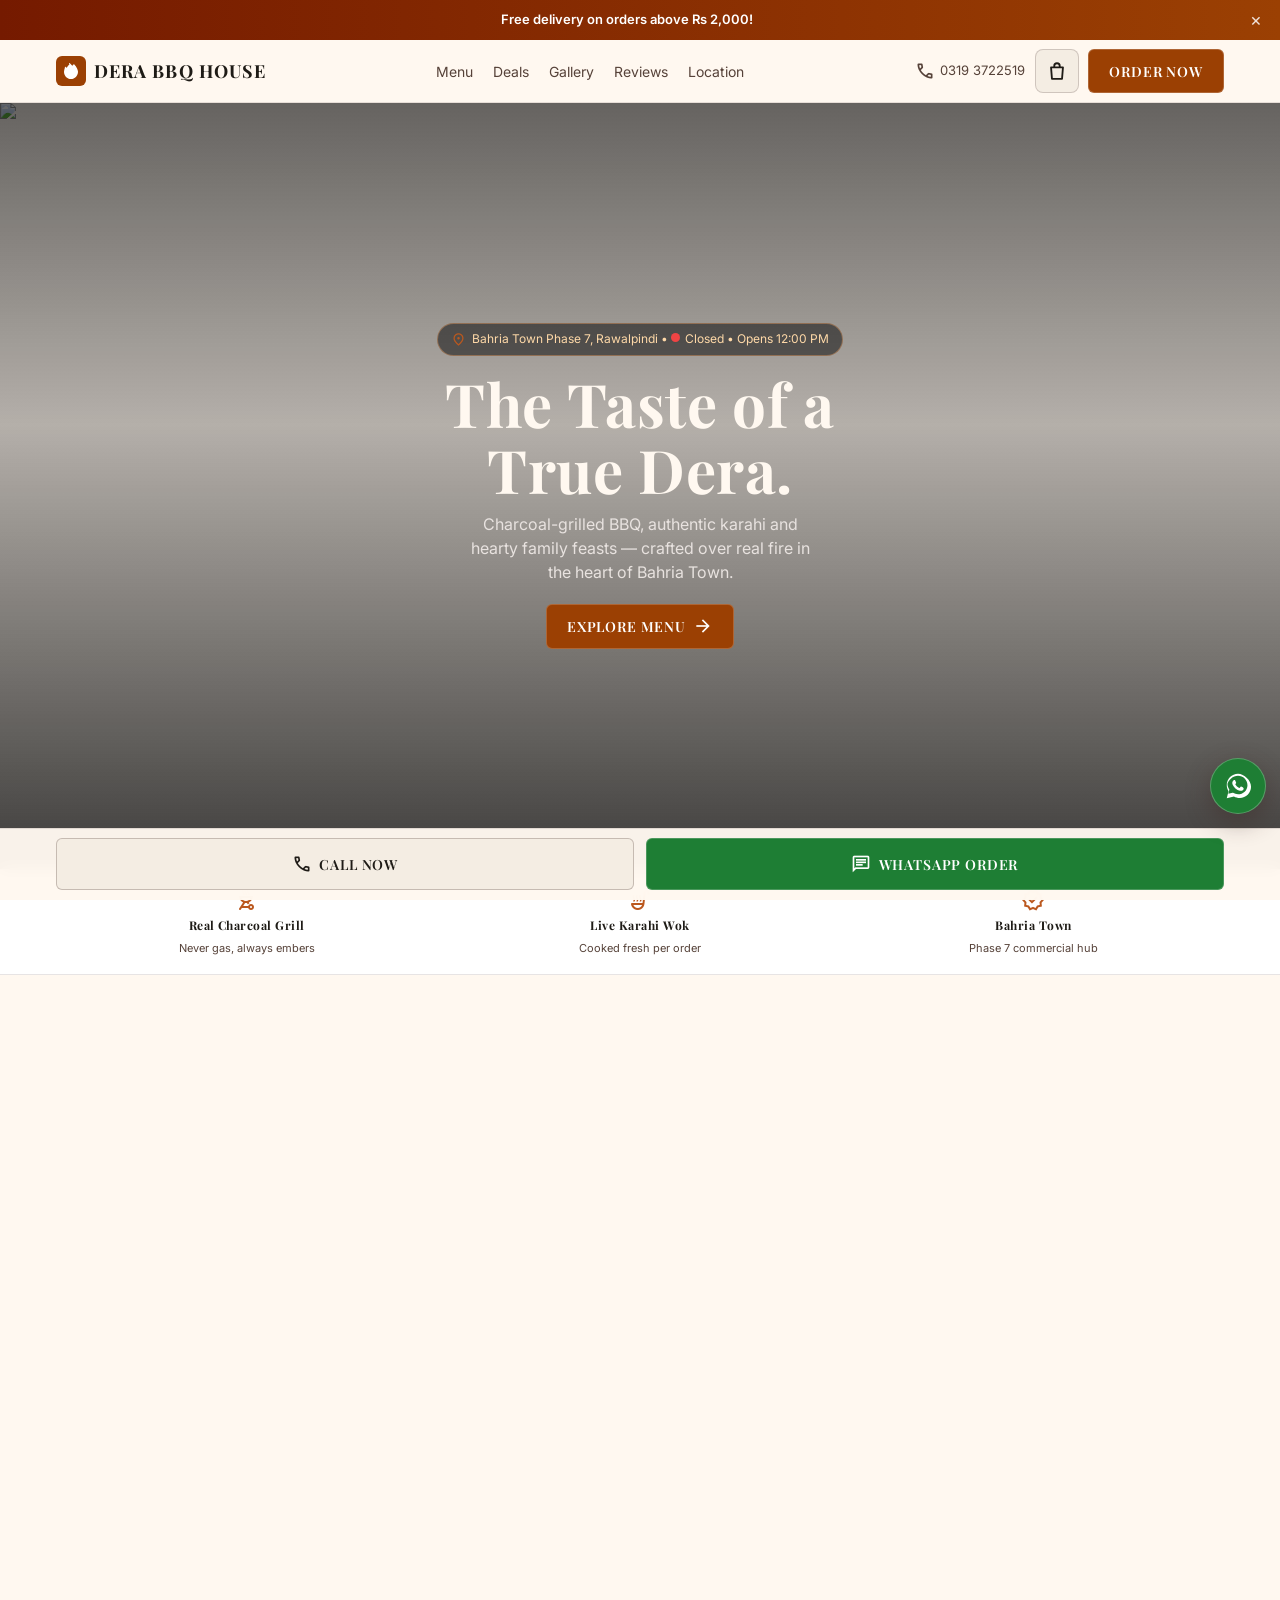
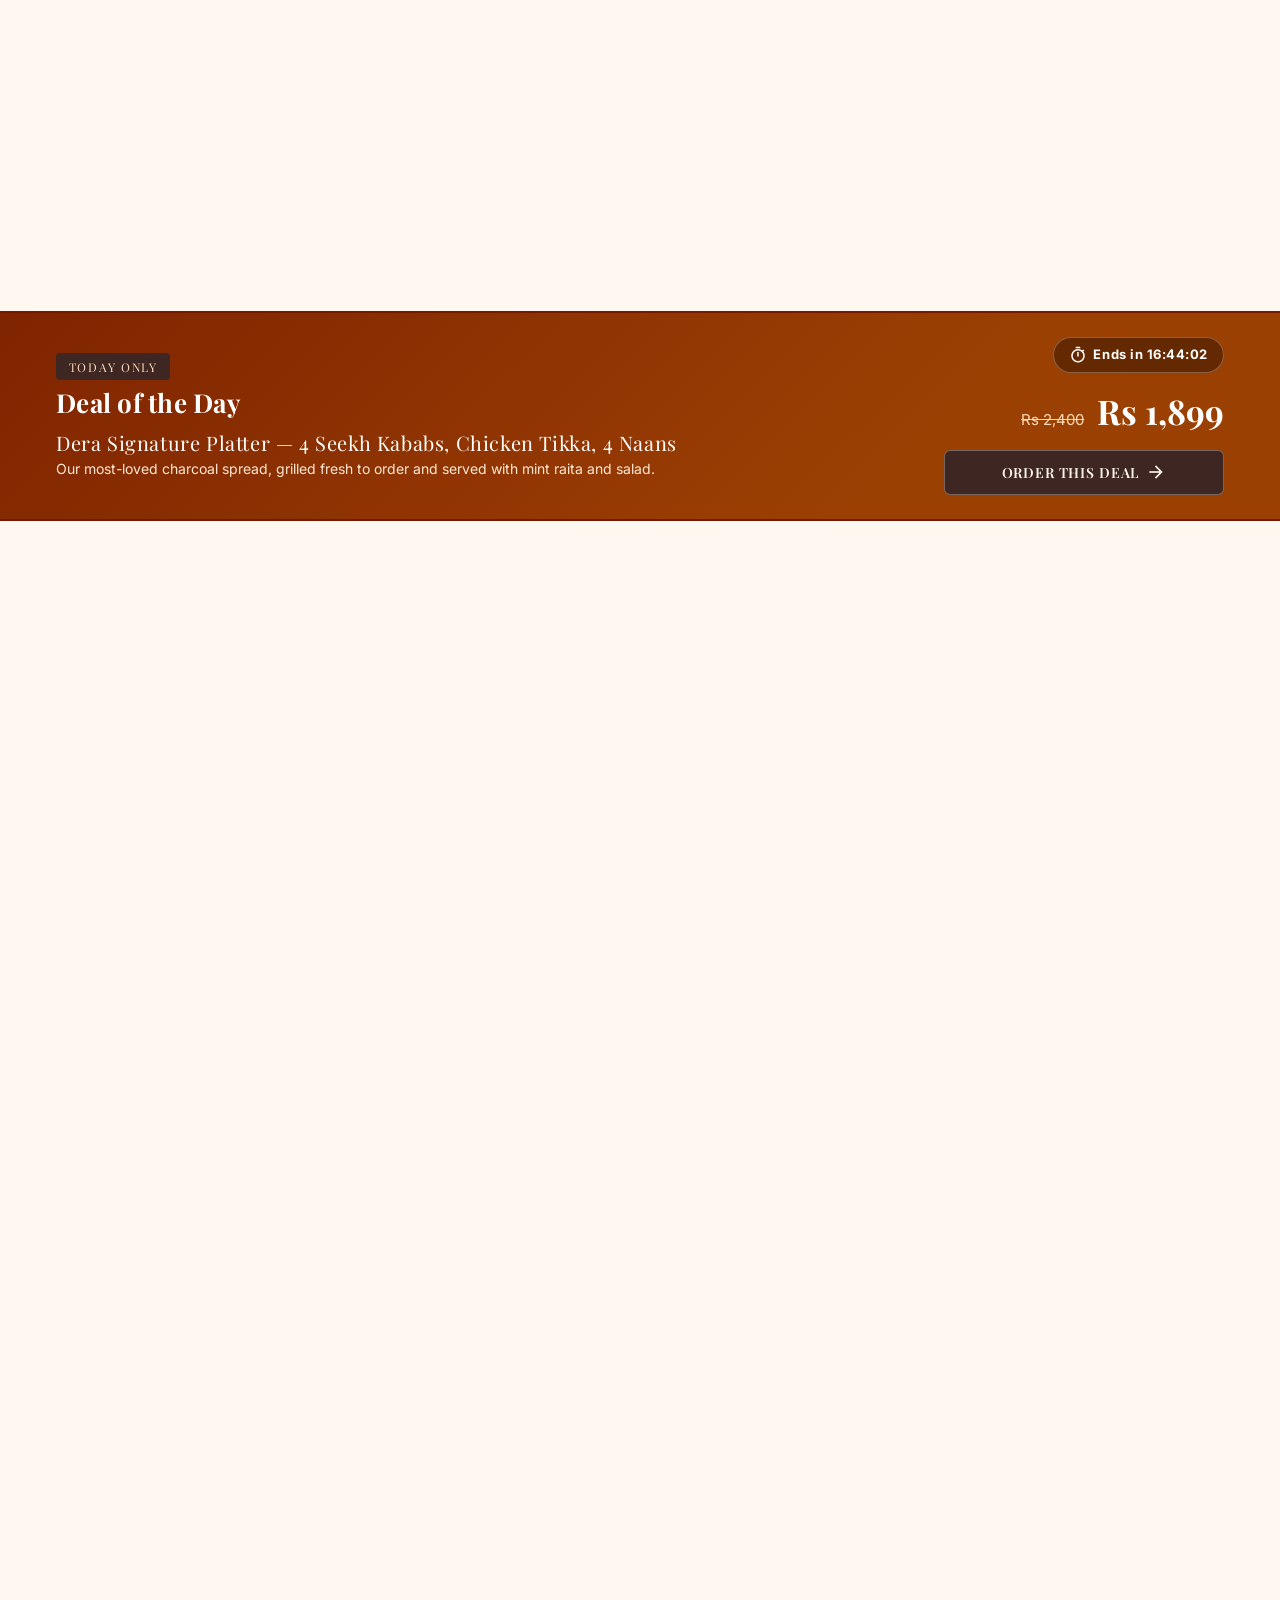
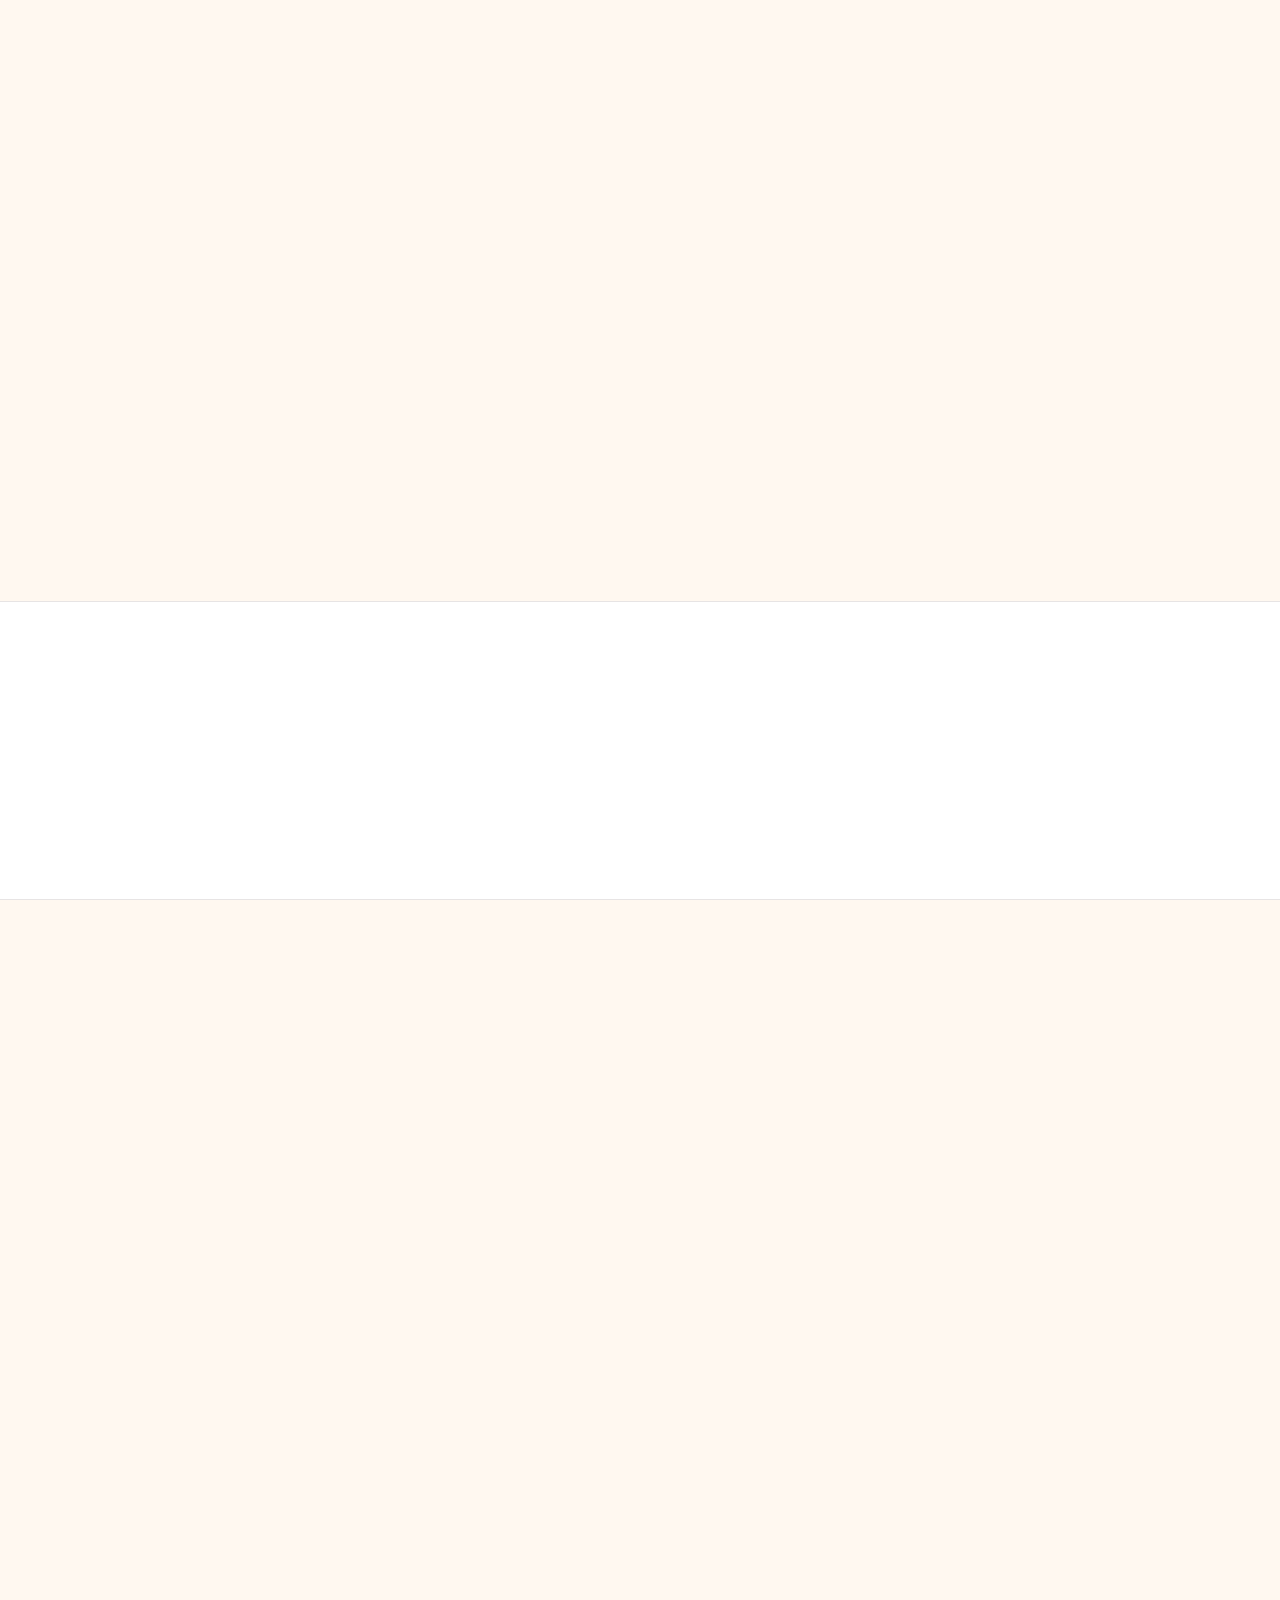
==== templates/desi-bbq/index.html @ fbb7c594 "Fix flicker: no more no-js flash" ====
<!DOCTYPE html>
<html lang="en">
<head>
<meta charset="UTF-8">
<meta name="viewport" content="width=device-width, initial-scale=1.0">
<link rel="icon" type="image/svg+xml" href="images/favicon.svg">
<title>Dera BBQ House — Bahria Town, Rawalpindi</title>
<meta name="description" content="Charcoal-grilled BBQ, authentic karahi and family feasts in Bahria Town, Rawalpindi.">
<link rel="preconnect" href="https://fonts.googleapis.com">
<link rel="preconnect" href="https://fonts.gstatic.com" crossorigin>
<link href="https://fonts.googleapis.com/css2?family=Inter:wght@400;600;700&family=Playfair+Display:wght@600;700&display=swap" rel="stylesheet">
<link href="https://fonts.googleapis.com/css2?family=Material+Symbols+Outlined:opsz,wght,FILL,GRAD@20..48,100..700,0..1,-50..200" rel="stylesheet">
<style>
.hidden{display:none!important}
:root{
  --canvas:#fff8f0; --surface:#ffffff; --surface2:#f7ede0; --surface3:#f4ede3;
  --red:#e63946; --red-dark:#ba1f2f; --orange:#f4a261;
  --on-primary:#ffffff; --on-accent:#ffffff; --accent-text:#b6561d;
  --band-dk28:#7f2400;
  --white:#1e1b16; --muted:#564239; --faint:#897268;
  --border:rgba(62,39,35,.12); --green:#1e7e34;
  --font-d:'Poppins','Inter',sans-serif; --font-b:'Inter',system-ui,sans-serif;
}
*{margin:0;padding:0;box-sizing:border-box}
html{scroll-behavior:smooth}
body{background:var(--canvas);color:var(--white);font-family:var(--font-b);font-size:16px;line-height:1.5;-webkit-font-smoothing:antialiased;padding-bottom:76px;overflow-x:hidden}
img{max-width:100%;display:block}
a{color:inherit;text-decoration:none}
button{font-family:inherit;cursor:pointer;border:none;background:none;color:inherit}
.material-symbols-outlined{font-variation-settings:'FILL' 0,'wght' 400,'GRAD' 0,'opsz' 24;vertical-align:middle;font-size:20px}
.wrap{max-width:1200px;margin:0 auto;padding:0 1rem}
h1,h2,h3{font-family:var(--font-d);letter-spacing:.01em}
.kicker{font-family:var(--font-d);font-size:13px;font-weight:600;letter-spacing:.14em;text-transform:uppercase;color:var(--accent-text);display:flex;align-items:center;gap:.5rem;justify-content:center}
.kicker::before,.kicker::after{content:"";width:28px;height:1px;background:var(--orange);opacity:.6}
.sec-head{text-align:center;margin-bottom:1.25rem}
.sec-head h2{font-size:28px;font-weight:700;margin:.4rem 0 .25rem}
.sec-head p{color:var(--muted);font-size:14px}
section.block{padding:2.25rem 0}
/* ---------- announcement bar ---------- */
.annbar{background:linear-gradient(90deg,var(--red-dark,#ba1f2f),var(--red));color:var(--on-primary);text-align:center;font-size:13px;font-weight:600;min-height:40px;display:flex;align-items:center;justify-content:center;padding:.55rem 2.6rem .55rem 1rem;position:relative;z-index:60}
.annbar[hidden]{display:none}
.annbar a{color:var(--on-primary);text-decoration:underline;text-underline-offset:2px;font-weight:700;margin-left:.4rem;white-space:nowrap}
.ann-x{position:absolute;right:.5rem;top:50%;transform:translateY(-50%);width:32px;height:32px;display:flex;align-items:center;justify-content:center;font-size:18px;line-height:1;opacity:.85;border-radius:6px}
.ann-x:hover{opacity:1;background:rgba(255,255,255,.18)}
/* ---------- header ---------- */
header.site{position:sticky;top:0;z-index:50;background:rgba(255,248,240,.96);backdrop-filter:blur(6px);border-bottom:1px solid var(--border)}
.hd-in{display:flex;align-items:center;justify-content:space-between;height:62px}
.logo{display:flex;align-items:center;gap:.5rem;font-family:var(--font-d);font-weight:700;font-size:18px;letter-spacing:.06em;white-space:nowrap}
.logo .mark{width:30px;height:30px;border-radius:6px;background:var(--red);color:var(--on-primary);display:flex;align-items:center;justify-content:center;flex:0 0 30px}
.logo .mark .material-symbols-outlined{color:var(--on-primary);font-size:18px}
nav.desk{display:none;gap:1.25rem;font-size:14px;color:var(--muted)}
nav.desk a:hover{color:#1e1b16}
.hd-cta{display:flex;align-items:center;gap:.6rem}
.hd-phone{display:none;align-items:center;gap:.35rem;font-size:13px;color:var(--muted)}
.btn{display:inline-flex;align-items:center;justify-content:center;gap:.45rem;min-height:44px;padding:.7rem 1.25rem;border-radius:6px;font-family:var(--font-d);font-weight:600;font-size:14px;letter-spacing:.06em;text-transform:uppercase;white-space:nowrap}
@media(max-width:430px){
  .logo{font-size:15px;gap:.4rem}
  .hd-cta{gap:.45rem}
  #hdOrder{padding:.7rem .8rem;font-size:12px}
  .stickybar .btn{font-size:12px;padding:.7rem .5rem;gap:.35rem}
}
.btn-red{background:var(--red);color:var(--on-primary);border:1px solid rgba(255,255,255,.2)}
.btn-red:active{background:var(--red-dark)}
.btn-ghost{background:var(--surface3);color:var(--white);border:1px solid rgba(62,39,35,.25)}
/* ---------- hero ---------- */
.hero{position:relative;min-height:calc(92svh - 62px);display:flex;align-items:center;justify-content:center;text-align:center;overflow:hidden;color:#fff8f0}
.hero-bg{position:absolute;inset:0}
.hero-bg img{width:100%;height:100%;object-fit:cover}
.hero-bg::after{content:"";position:absolute;inset:0;background:linear-gradient(180deg,rgba(8,8,8,.62) 0%,rgba(8,8,8,.30) 42%,rgba(8,8,8,.78) 100%)}
.hero-in{display:flex;flex-direction:column;align-items:center;text-align:center;position:relative;z-index:2;padding:3.5rem 1rem;max-width:1200px;margin:0 auto}
.hero-badge{display:inline-flex;align-items:center;gap:.4rem;font-size:12px;color:#ffd9a8;background:rgba(0,0,0,.5);border:1px solid rgba(244,162,97,.4);padding:.4rem .8rem;border-radius:999px;margin-bottom:.9rem}
.hero-badge .material-symbols-outlined{font-size:15px;color:var(--orange)}
.hero h1{font-size:38px;line-height:1.1;font-weight:700;margin-bottom:.6rem;max-width:12ch}
.hero p.sub{color:#e8e2df;font-size:16px;max-width:34ch;margin-bottom:1.25rem}
/* ---------- trust row ---------- */
.trust{background:var(--surface);border-top:1px solid var(--border);border-bottom:1px solid var(--border)}
.trust-in{display:grid;grid-template-columns:repeat(3,1fr);gap:.75rem;padding:1rem;max-width:1200px;margin:0 auto;text-align:center}
.trust-item .material-symbols-outlined{color:var(--orange);font-size:24px}
.trust-item b{display:block;font-size:12px;margin-top:.3rem;font-family:var(--font-d);letter-spacing:.04em}
.trust-item span{font-size:11px;color:var(--muted)}
/* ---------- deal of the day ---------- */
.dotd{color:var(--on-primary);background:linear-gradient(135deg, var(--band-dk28), var(--red) 70%);border-top:2px solid var(--red-dark);border-bottom:2px solid var(--red-dark)}
.dotd-in{padding:1.5rem 1rem;max-width:1200px;margin:0 auto;display:flex;flex-direction:column;gap:1rem}
.dotd-tag{align-self:flex-start;font-family:var(--font-d);font-size:12px;letter-spacing:.14em;background:#3e2723;color:#ffd9b8;padding:.35rem .8rem;border-radius:4px;text-transform:uppercase}
.dotd h2{font-size:26px;margin:.35rem 0}
.dotd .offer{font-family:var(--font-d);font-size:20px;letter-spacing:.03em}
.dotd .txt{color:#ffe9d6;font-size:14px}
.dotd .prices{display:flex;align-items:baseline;gap:.8rem}
.dotd .old{color:#ffd9b8;text-decoration:line-through;font-size:15px}
.dotd .now{font-family:var(--font-d);font-size:34px;font-weight:700}
.btn-dark{background:#3e2723;color:#fdf6ec;border:1px solid rgba(253,246,236,.3)}
/* ---------- menu accordions ---------- */
.acc{border:1px solid var(--border);border-radius:8px;background:var(--surface);margin-bottom:.75rem;overflow:hidden}
.acc-head{width:100%;display:flex;align-items:center;gap:.8rem;padding:1rem;min-height:64px;text-align:left}
.acc-ico{width:42px;height:42px;flex:0 0 42px;border-radius:8px;background:var(--surface3);display:flex;align-items:center;justify-content:center}
.acc-ico .material-symbols-outlined{color:var(--orange);font-size:22px}
.acc-head .t{flex:1;min-width:0}
.acc-head .t b{font-family:var(--font-d);font-size:17px;letter-spacing:.05em;display:block}
.acc-head .t span{font-size:12px;color:var(--muted)}
.acc-head .chev{transition:transform .25s;color:var(--muted)}
.acc.open .acc-head .chev{transform:rotate(180deg);color:var(--white)}
.acc-body{max-height:0;overflow:hidden;transition:max-height .35s ease}
.acc.open .acc-body{max-height:5000px}
.mi{display:flex;gap:.8rem;padding:.9rem 1rem;border-top:1px solid var(--border);align-items:center}
.mi img{width:64px;height:64px;object-fit:cover;border-radius:8px;flex:0 0 64px;background:var(--surface3)}
.mi .b{flex:1;min-width:0}
.mi .b .nm{font-weight:700;font-size:15px;display:flex;align-items:center;gap:.45rem;flex-wrap:wrap}
.mi .tag{font-size:10px;font-weight:700;letter-spacing:.08em;text-transform:uppercase;background:var(--orange);color:var(--on-accent);padding:.15rem .5rem;border-radius:4px}
.mi .ds{font-size:13px;color:var(--muted);margin-top:.2rem}
.mi .pr{font-weight:700;font-size:16px;white-space:nowrap;font-variant-numeric:tabular-nums}
/* ---------- combo deals ---------- */
.deal-card{background:var(--surface);border:1px solid var(--border);border-radius:12px;overflow:hidden;margin-bottom:1rem;position:relative}
.deal-card .ribbon{position:absolute;top:12px;left:0;background:var(--orange);color:var(--on-accent);font-family:var(--font-d);font-size:11px;font-weight:700;letter-spacing:.1em;padding:.3rem .8rem .3rem .6rem;border-radius:0 4px 4px 0;z-index:2;text-transform:uppercase}
.deal-card img{width:100%;height:190px;object-fit:cover}
.deal-card .bd{padding:1.1rem}
.deal-card h3{font-size:20px;margin-bottom:.15rem}
.deal-card .ofr{font-size:13px;color:var(--accent-text);font-weight:600;margin-bottom:.45rem}
.deal-card .ds{font-size:13px;color:var(--muted);margin-bottom:.9rem}
.deal-card .row{display:flex;align-items:center;justify-content:space-between;gap:.75rem}
.deal-card .pr small{display:block;font-size:11px;color:var(--faint);text-transform:uppercase;letter-spacing:.08em}
.deal-card .pr b{font-size:22px;font-variant-numeric:tabular-nums}
/* ---------- gallery strip ---------- */
.strip{display:flex;gap:.75rem;overflow-x:auto;scroll-snap-type:x mandatory;padding:0 1rem 1rem;-webkit-overflow-scrolling:touch;scrollbar-width:none}
.strip::-webkit-scrollbar{display:none}
.gcard{flex:0 0 240px;scroll-snap-align:start;border-radius:12px;overflow:hidden;background:var(--surface);border:1px solid var(--border)}
.gcard img{width:100%;height:150px;object-fit:cover}
.gcard .cap{padding:.7rem .9rem}
.gcard .cap b{font-family:var(--font-d);font-size:14px;letter-spacing:.05em;display:block}
.gcard .cap span{font-size:12px;color:var(--muted)}
.swipe-hint{text-align:center;font-size:12px;color:var(--faint);margin-top:.25rem}
/* ---------- reviews ---------- */
.rev{flex:0 0 300px;margin-right:.75rem;scroll-snap-align:start;background:var(--surface);border:1px solid var(--border);border-radius:12px;padding:1.1rem}
.rev .stars{color:var(--orange);letter-spacing:.15em;font-size:14px;margin-bottom:.5rem}
.rev p{font-size:14px;color:var(--muted);margin-bottom:.8rem}
.rev .who{display:flex;align-items:center;gap:.6rem}
.rev .av{width:36px;height:36px;border-radius:50%;background:var(--surface3);display:flex;align-items:center;justify-content:center;font-weight:700;color:var(--orange);flex:0 0 36px}
.rev .who b{font-size:13px;display:block}
.rev .who span{font-size:11px;color:var(--faint)}
.demo-note{text-align:center;font-size:12px;color:var(--faint);margin-top:.75rem;font-style:italic}
/* ---------- location card ---------- */
.loc-card{background:var(--surface);border:1px solid var(--border);border-radius:12px;overflow:hidden}
.loc-map{position:relative;height:190px;background:#e8e2d8}
.loc-map iframe{width:100%;height:100%;border:0}
.loc-pin{position:absolute;inset:0;display:flex;align-items:center;justify-content:center;pointer-events:none}
.loc-pin .bubble{background:#3e2723;color:#fdf6ec;border:1px solid rgba(253,246,236,.15);border-radius:10px;padding:.7rem 1rem;text-align:center;box-shadow:0 8px 24px rgba(62,39,35,.45)}
.loc-pin .bubble .material-symbols-outlined{color:var(--red);font-size:26px}
.loc-pin .bubble b{font-family:var(--font-d);font-size:14px;display:block}
.loc-pin .bubble span{font-size:11px;color:#dcc9b8}
.loc-bd{padding:1.25rem}
.loc-bd h2{font-size:24px;margin:.35rem 0 .4rem}
.loc-bd>p{font-size:14px;color:var(--muted);margin-bottom:1rem}
.loc-row{display:flex;gap:.7rem;align-items:flex-start;padding:.55rem 0;border-top:1px solid var(--border);font-size:14px}
.loc-row .material-symbols-outlined{color:var(--orange);font-size:20px;flex:0 0 20px;margin-top:2px}
.loc-row b{display:block;font-size:11px;text-transform:uppercase;letter-spacing:.1em;color:var(--faint);margin-bottom:.15rem}
.loc-btns{display:flex;gap:.7rem;margin-top:1rem}
.loc-btns .btn{flex:1}
/* ---------- QR ---------- */
.qr-sec{background:var(--surface);border-top:1px solid var(--border);border-bottom:1px solid var(--border)}
.qr-in{display:flex;flex-direction:column;align-items:center;text-align:center;gap:1rem;padding:0 1rem;max-width:1200px;margin:0 auto}
.qr-box{background:#fff;border-radius:12px;padding:14px;width:190px}
.qr-box svg{width:100%;height:auto;display:block}
.qr-note{font-size:11px;color:var(--faint);margin-top:.4rem}
/* ---------- footer ---------- */
footer.site{background:#3e2723;border-top:1px solid #3e2723;padding:2rem 0 1.25rem;color:#f7f0e6}
.ft-grid{display:grid;gap:1.5rem;margin-bottom:1.5rem}
.ft-grid h4{font-family:var(--font-d);font-size:14px;letter-spacing:.1em;margin-bottom:.6rem;color:var(--orange);text-transform:uppercase}
.ft-grid ul{list-style:none}
.ft-grid li{margin-bottom:.4rem}
.ft-grid a,.ft-grid li{font-size:13px;color:var(--muted)}
.ft-about{font-size:13px;color:var(--muted);margin-top:.5rem;max-width:36ch}
.ft-social{display:flex;gap:.6rem;margin-top:.8rem;flex-wrap:wrap}
.ft-social a{width:44px;height:44px;border-radius:8px;background:var(--surface3);display:flex;align-items:center;justify-content:center;color:#fff;transition:background .2s}
.ft-social a:hover{background:var(--red)}
.ft-social a svg{width:20px;height:20px;fill:#fff}
.copy{border-top:1px solid var(--border);padding-top:1rem;font-size:12px;color:var(--faint);text-align:center}
.copy small{display:block;margin-top:.25rem}
footer.site .ft-grid a,footer.site .ft-grid li,footer.site .ft-about{color:#dcc9b8}
footer.site .ft-grid h4{color:#c69255}
footer.site .ft-social a{background:rgba(253,246,236,.1)}
footer.site .ft-social a:hover{background:var(--red)}
footer.site .ft-social a svg{fill:#fdf6ec}
footer.site .copy{border-top:1px solid rgba(253,246,236,.15);color:#a68d7c}
/* ---------- sticky bar + floating WA ---------- */
.stickybar{position:fixed;left:0;right:0;bottom:0;z-index:60;background:rgba(255,248,240,.97);backdrop-filter:blur(8px);border-top:1px solid var(--border)}
.stickybar .in{display:flex;gap:.7rem;padding:.6rem 1rem;max-width:1200px;margin:0 auto}
.stickybar .btn{flex:1;min-height:52px}
.btn-wa{background:var(--green);color:#fff;border:1px solid rgba(255,255,255,.2)}
.fab-wa{position:fixed;right:14px;bottom:86px;z-index:60;width:56px;height:56px;border-radius:50%;background:var(--green);display:flex;align-items:center;justify-content:center;box-shadow:0 8px 24px rgba(62,39,35,.45);border:1px solid rgba(255,255,255,.25)}
.fab-wa svg{width:30px;height:30px;fill:#fff}
/* ---------- cart ---------- */
.cartbtn{position:relative;width:44px;height:44px;border-radius:8px;background:var(--surface3);border:1px solid rgba(62,39,35,.2);display:flex;align-items:center;justify-content:center;color:var(--white)}
.cartbtn svg{width:22px;height:22px}
.cartcount{position:absolute;top:-7px;right:-7px;min-width:20px;height:20px;padding:0 5px;border-radius:999px;background:var(--red);color:var(--on-primary);font-size:11px;font-weight:700;display:flex;align-items:center;justify-content:center;font-family:var(--font-b)}
.addbtn{flex:0 0 auto;min-width:44px;min-height:44px;padding:.5rem .7rem;border:1px solid var(--red);color:var(--red);border-radius:6px;font-family:var(--font-d);font-size:12px;font-weight:700;letter-spacing:.06em;background:transparent}
.addbtn:active{background:var(--red);color:#fff}
.drawer-ov{position:fixed;inset:0;background:rgba(62,39,35,.72);z-index:80;opacity:0;pointer-events:none;transition:opacity .25s}
.drawer{position:fixed;top:0;right:0;bottom:0;width:100%;max-width:420px;background:var(--surface);z-index:81;transform:translateX(105%);transition:transform .3s ease;display:flex;flex-direction:column;border-left:1px solid var(--border)}
body.cart-open .drawer{transform:none}
body.cart-open .drawer-ov{opacity:1;pointer-events:auto}
body.cart-open{overflow:hidden}
.dr-hd{display:flex;align-items:center;justify-content:space-between;padding:1rem 1.1rem;border-bottom:1px solid var(--border)}
.dr-hd b{font-family:var(--font-d);font-size:18px;letter-spacing:.03em}
.dr-x{width:44px;height:44px;border-radius:8px;background:var(--surface3);font-size:22px;line-height:1;color:var(--white)}
.dr-body{flex:1;display:flex;flex-direction:column;min-height:0}
.dr-items{flex:1;overflow-y:auto;padding:.5rem 1.1rem}
.dr-empty{text-align:center;padding:3rem 1rem;color:var(--muted)}
.dr-empty p{margin-bottom:1.2rem;font-size:15px}
.ci{display:flex;gap:.7rem;align-items:center;padding:.8rem 0;border-bottom:1px solid var(--border)}
.ci-b{flex:1;min-width:0}
.ci-b b{font-size:14px;display:block}
.ci-b span{font-size:12px;color:var(--muted)}
.qstep{display:flex;align-items:center;gap:.35rem}
.qstep button{width:44px;height:44px;border-radius:8px;background:var(--surface3);font-size:18px;font-weight:700;color:var(--white);border:1px solid rgba(62,39,35,.15)}
.qstep span{min-width:22px;text-align:center;font-weight:700;font-size:15px}
.ci-t{font-weight:700;font-size:14px;white-space:nowrap;font-variant-numeric:tabular-nums;min-width:64px;text-align:right}
.ci-x{width:44px;height:44px;font-size:20px;color:var(--faint);border-radius:8px}
.ci-x:active{color:var(--red)}
.dr-ft{border-top:1px solid var(--border);padding:1rem 1.1rem 1.25rem;background:var(--surface2)}
.dr-sub{display:flex;align-items:center;justify-content:space-between;margin-bottom:.3rem}
.dr-sub span{font-size:14px;color:var(--muted)}
.dr-sub b{font-family:var(--font-d);font-size:22px}
.dr-note{font-size:12px;color:var(--faint);margin-bottom:.9rem}
.dr-form{display:grid;gap:.6rem;margin-bottom:.9rem}
.dr-form input,.dr-form textarea{width:100%;min-height:44px;padding:.65rem .8rem;border-radius:8px;border:1px solid rgba(62,39,35,.2);background:#fff;color:var(--white);font-size:15px;font-family:inherit}
.dr-form textarea{min-height:64px;resize:vertical}
.dr-form .bad{border-color:var(--red)}
.dr-err{display:none;font-size:13px;font-weight:600;color:#b3261e;background:rgba(179,38,30,.08);border:1px solid var(--red);border-radius:8px;padding:.6rem .8rem;margin-bottom:.7rem}
.dr-err.show{display:block}
.dr-order{width:100%;min-height:52px;font-size:15px}
.dr-order.dr-order-sec{background:transparent;color:var(--green);border:2px solid var(--green);box-shadow:none}
#drOrderWeb:not(.hidden){margin-bottom:.55rem}
.dr-order[disabled]{opacity:.55;pointer-events:none}
.dr-success .dr-cod{font-weight:700;max-width:34ch}
.dr-success{flex:1;display:flex;flex-direction:column;align-items:center;justify-content:center;text-align:center;padding:2rem;gap:.8rem}
.dr-success svg{width:64px;height:64px}
.dr-success h3{font-family:var(--font-d);font-size:22px}
.dr-success p{color:var(--muted);font-size:14px;max-width:30ch}
.toast{position:fixed;left:50%;bottom:100px;transform:translateX(-50%) translateY(16px);background:#3e2723;border:1px solid rgba(253,246,236,.15);color:#fdf6ec;padding:.7rem 1.3rem;border-radius:999px;z-index:90;opacity:0;pointer-events:none;transition:opacity .25s,transform .25s;font-size:14px;font-weight:600;box-shadow:0 8px 24px rgba(62,39,35,.5)}
.toast.show{opacity:1;transform:translateX(-50%) translateY(0)}
/* ---------- desktop ---------- */
@media(min-width:768px){
  nav.desk{display:flex}
  .hd-phone{display:flex}
  .hero h1{font-size:60px}
  .dotd-in{flex-direction:row;align-items:center;justify-content:space-between;gap:2.5rem}
  .dotd-in>div:first-child{flex:1;max-width:640px}
  .dotd-side{flex-shrink:0;width:280px;align-items:stretch}
  .dotd-side .dotd-count{align-self:flex-end}
  .dotd-side .prices{align-self:flex-end}
  .dotd-side .btn{justify-content:center;width:100%}
  .deals-grid{display:grid;grid-template-columns:repeat(3,1fr);gap:1rem}
  .deal-card{margin-bottom:0}
  .ft-grid{grid-template-columns:2fr 1fr 1fr 1fr}
  .qr-in{flex-direction:row;text-align:left;justify-content:center;gap:2.5rem}
  .loc-card{display:grid;grid-template-columns:1fr 1fr}
  .loc-map{height:100%;min-height:320px}
}
/* ---------- premium animations: transform/opacity only (GPU) ---------- */
@keyframes kb{from{transform:scale(1)}to{transform:scale(1.08)}}
.hero-bg img{animation:kb 18s ease-in-out infinite alternate;will-change:transform}
.rv{transition:opacity .7s ease-out,transform .7s ease-out;will-change:opacity,transform}
.rv-hide{opacity:0}
.rv-up{transform:translateY(32px)}
.rv-left{transform:translateX(-40px)}
.rv-right{transform:translateX(40px)}
.rv-zoom{transform:scale(.92)}
.rv-fade{transform:none}
.rv-on{opacity:1!important;transform:none!important}
/* No-flicker: only hide when JS confirms */
.no-js .rv{opacity:1!important;transform:none!important}
section.block{content-visibility:auto;contain-intrinsic-size:800px}
header.site.scrolled{box-shadow:0 6px 24px rgba(62,39,35,.28)}
@media(hover:hover){
.btn{transition:transform .25s ease,box-shadow .25s ease}
.btn:hover{transform:translateY(-2px);box-shadow:0 10px 24px rgba(62,39,35,.35)}
.deal-card,.gcard{transition:transform .3s ease,box-shadow .3s ease}
.deal-card:hover,.gcard:hover{transform:translateY(-4px);box-shadow:0 14px 34px rgba(62,39,35,.4)}
.gcard img{transition:transform .5s ease}
.gcard:hover img{transform:scale(1.06)}
[data-add]{transition:transform .2s ease}
[data-add]:hover{transform:scale(1.05)}
}
html.no-anim *,html.no-anim *::before,html.no-anim *::after{animation:none!important;transition:none!important}
@media(prefers-reduced-motion:reduce){*{transition:none!important;scroll-behavior:auto}.rev-track{animation:none!important}.hero-bg img{animation:none!important}.rv{opacity:1!important;transform:none!important}}
/* ---------- desktop gallery: full 4-column grid, no empty space ---------- */
@media(min-width:1024px){
  #gallery .strip{display:grid;grid-template-columns:repeat(4,1fr);overflow:visible;max-width:1200px;margin:0 auto;padding:0 1.5rem;scroll-snap-type:none}
  #gallery .gcard{flex:none}
  #gallery .gcard img{height:200px}
  #gallery .swipe-hint{display:none}
  .about-in{grid-template-columns:1fr 1fr;gap:3rem}
  .about-tx h2{font-size:34px}
  .steps{grid-template-columns:repeat(3,1fr);gap:1rem}
  .waband h2{font-size:32px}
}
/* ---------- about / our story ---------- */
.about-in{display:grid;gap:1.25rem;align-items:center}
.about-img{border-radius:16px;overflow:hidden;border:1px solid var(--border);box-shadow:0 16px 48px rgba(62,39,35,.3)}
.about-img img{width:100%;aspect-ratio:4/3;object-fit:cover}
.about-tx .kicker{justify-content:flex-start}
.about-tx h2{font-size:28px;font-weight:700;margin:.4rem 0 .75rem}
.about-tx p{color:var(--muted);font-size:15px;margin-bottom:.75rem}
.stats{display:grid;grid-template-columns:repeat(3,1fr);gap:.75rem;margin-top:1.25rem}
.stat{background:var(--surface);border:1px solid rgba(62,39,35,.28);border-radius:12px;padding:.9rem .5rem;text-align:center;box-shadow:0 2px 8px rgba(62,39,35,.07)}
.stat b{display:block;font-family:var(--font-d);font-size:22px;color:var(--red)}
.stat span{font-size:11px;color:var(--muted)}
/* ---------- how ordering works ---------- */
.steps{display:grid;gap:.9rem}
.step{background:var(--surface);border:1px solid var(--border);border-radius:14px;padding:1.25rem;text-align:center}
.step-n{width:52px;height:52px;border-radius:50%;background:var(--red);color:var(--on-primary);font-family:var(--font-d);font-weight:700;font-size:22px;display:flex;align-items:center;justify-content:center;margin:0 auto .75rem}
.step h3{font-size:17px;margin-bottom:.35rem}
.step p{font-size:13px;color:var(--muted)}
/* ---------- delivery areas ---------- */
.del-band{background:var(--surface);border-top:1px solid var(--border);border-bottom:1px solid var(--border)}
.chips{display:flex;flex-wrap:wrap;gap:.6rem;justify-content:center;margin:1rem 0 1.25rem}
.chip{background:var(--surface3);border:1px solid var(--border);color:var(--white);font-size:13px;font-weight:600;padding:.6rem 1.1rem;border-radius:999px;min-height:44px;display:inline-flex;align-items:center}
.del-note{text-align:center;font-size:13px;color:var(--muted)}
/* ---------- faq ---------- */
#faqAcc{max-width:800px;margin:0 auto}
.faq-a{padding:.25rem 1rem 1.25rem;font-size:14px;color:var(--muted)}
/* ---------- whatsapp deals band ---------- */
.waband{color:var(--on-primary);background:linear-gradient(135deg, var(--band-dk28), var(--red) 70%);border-top:2px solid var(--red-dark);border-bottom:2px solid var(--red-dark);text-align:center}
.waband h2{font-size:26px;margin-bottom:.5rem}
.waband p{color:#ffe9d6;font-size:15px;max-width:52ch;margin:0 auto 1.4rem}
.btn-wajoin{background:#fff;color:#15803d;min-height:56px;padding:.9rem 2rem;font-size:16px;font-weight:700;border-radius:10px;display:inline-flex;align-items:center;gap:.6rem;box-shadow:0 10px 28px rgba(0,0,0,.35)}
.btn-wajoin .material-symbols-outlined{font-size:24px}
/* ---------- reviews: auto-running marquee ---------- */
.rev-marquee{overflow:hidden;position:relative;-webkit-mask-image:linear-gradient(90deg,transparent,#000 8%,#000 92%,transparent);mask-image:linear-gradient(90deg,transparent,#000 8%,#000 92%,transparent)}
.rev-track{display:flex;width:max-content;padding:0 0 1rem;animation:revscroll 36s linear infinite}
.rev-marquee:hover .rev-track{animation-play-state:paused}
@keyframes revscroll{to{transform:translateX(-50%)}}
/* ---------- live open/closed status ---------- */
.os-dot{display:inline-block;width:9px;height:9px;border-radius:50%;margin-right:.35rem;vertical-align:1px}
.os-dot.on{background:#22c55e;animation:ospulse 2s ease-in-out infinite}
.os-dot.off{background:#ef4444}
@keyframes ospulse{0%,100%{opacity:1}50%{opacity:.45}}
.oh-range{color:var(--muted)}
/* ---------- deal countdown ---------- */
.dotd-count{display:inline-flex;align-items:center;gap:.4rem;color:var(--on-primary);background:rgba(0,0,0,.35);border:1px solid rgba(255,255,255,.25);border-radius:999px;padding:.45rem .95rem;font-size:13px;font-weight:700;letter-spacing:.04em}
.dotd-count .material-symbols-outlined{font-size:18px}
.dotd-count.ended{background:rgba(0,0,0,.5)}
.dotd-side{display:flex;flex-direction:column;align-items:stretch;gap:.8rem}
@media(max-width:767px){
.dotd-side .dotd-count{align-self:flex-start}
.dotd-side .prices{align-self:flex-start}
}
.dotd-side .btn{white-space:nowrap;justify-content:center}
/* ---------- promo coupons in cart ---------- */
.dr-pay{font-size:12px;color:var(--muted);margin:.45rem 0 0;line-height:1.5}
.dr-pay:empty{display:none}
.cpn{margin:.7rem 0}
.cpn-in{display:flex;gap:.5rem}
.cpn-in input{flex:1;min-height:44px;padding:.6rem .8rem;border-radius:8px;border:1px solid rgba(62,39,35,.2);background:#fff;color:var(--white);font-size:14px;font-family:inherit;text-transform:uppercase}
.cpn-ok{display:flex;align-items:center;justify-content:space-between;background:rgba(21,128,61,.1);border:1px dashed #15803d;border-radius:8px;padding:.55rem .8rem;font-size:14px;font-weight:600;color:#15803d}
.cpn-ok button{background:none;border:none;color:#15803d;font-size:20px;cursor:pointer;line-height:1}
.cpn-err{display:none;font-size:13px;font-weight:600;color:#b3261e;background:rgba(179,38,30,.08);border:1px solid var(--red);border-radius:8px;padding:.55rem .8rem;margin-top:.5rem}
.cpn-err.show{display:block}
.dr-disc{color:#15803d}
.dr-total{border-top:1px solid var(--border);padding-top:.6rem;margin-top:.4rem;font-size:17px}
/* ---------- table reservation ---------- */
.rsv-form{max-width:640px;margin:0 auto;background:var(--surface2);border:1px solid var(--border);border-radius:14px;padding:1.4rem}
.rsv-grid{display:grid;gap:.9rem;grid-template-columns:1fr 1fr;margin-bottom:1rem}
.rsv-grid label{display:block;font-size:13px;font-weight:600;color:var(--muted)}
.rsv-grid label>span{display:block;margin-bottom:.35rem}
.rsv-grid input,.rsv-grid select{width:100%;min-height:48px;padding:.65rem .8rem;border-radius:8px;border:1px solid rgba(62,39,35,.2);background:#fff;color:var(--white);font-size:15px;font-family:inherit;color-scheme:light}
.rsv-grid .bad{border-color:var(--red)}
.rsv-grid label.full{grid-column:1/-1}
.rsv-err{display:none;font-size:13px;font-weight:600;color:#b3261e;background:rgba(179,38,30,.08);border:1px solid var(--red);border-radius:8px;padding:.6rem .8rem;margin-bottom:.9rem}
.rsv-err.show{display:block}
.rsv-form .btn-wa{width:100%;justify-content:center;min-height:54px;font-size:16px}
@media(max-width:560px){.rsv-grid{grid-template-columns:1fr}}
/* ---------- print menu ---------- */
.print-btn{margin-top:1rem}
#printMenu{display:none}
@media print{
  @page{margin:12mm}
  body>*{display:none!important}
  #printMenu{display:block!important;color:#111;font-family:Georgia,serif;max-width:100%}
  #printMenu .pm-head{text-align:center;border-bottom:2px solid #111;padding-bottom:10px;margin-bottom:14px}
  #printMenu .pm-head h1{font-size:26px;margin:0 0 4px}
  #printMenu .pm-head p{font-size:12px;color:#444;margin:0}
  #printMenu h2{font-size:17px;margin:16px 0 6px;border-bottom:1px solid #ccc;padding-bottom:4px}
  #printMenu .pm-item{display:flex;justify-content:space-between;gap:12px;padding:5px 0;border-bottom:1px dotted #ddd;break-inside:avoid}
  #printMenu .pm-item b{font-size:14px}
  #printMenu .pm-item p{font-size:11px;color:#555;margin:2px 0 0}
  #printMenu .pm-item>span{font-size:14px;font-weight:700;white-space:nowrap}
  #printMenu .pm-foot{text-align:center;font-size:11px;color:#555;margin-top:18px;border-top:2px solid #111;padding-top:10px}
}
@media(prefers-reduced-motion:reduce){.os-dot.on{animation:none}}
</style>
</head>
<body>

<div class="annbar" id="annBar" hidden><span id="annText"></span><button class="ann-x" id="annX" aria-label="Dismiss announcement">&times;</button></div>

<header class="site">
  <div class="wrap hd-in">
    <a class="logo" href="#top" id="logo"><span class="mark"><svg viewBox="0 0 448 512" width="16" height="16" aria-hidden="true"><path d="M159.3 5.4c7.8-7.3 19.9-7.2 27.7.1 27.6 25.9 53.5 53.8 77.7 84 11-14.4 23.5-30.1 37-42.9 7.9-7.4 20.1-7.4 28 .1 34.6 33 63.9 76.6 84.5 118 20.3 40.8 33.8 82.9 33.8 111.9C448 404.2 348.2 512 224 512 98.4 512 0 404.1 0 276.5c0-38.4 17.8-76.3 25.7-115.4C27.2 150.8 28.6 141.4 29.8 131.6c1.3-10.2 16-13.4 22.6-6.5 7 7.3 14.2 14.8 21.7 21.7 6.9 6.3 15.4 5 18.9-2.2 17.8-36.6 41.8-67.2 68.3-91.2 4.3-3.9 10.2-4.8 15-2.3z" fill="currentColor"/></svg></span><span id="logoText"></span></a>
    <nav class="desk" id="deskNav" aria-label="Primary"></nav>
    <div class="hd-cta">
      <a class="hd-phone" id="hdPhone" href="#"><span class="material-symbols-outlined">call</span><span id="hdPhoneText"></span></a>
      <button class="cartbtn" id="cartBtn" aria-label="Open cart"><svg viewBox="0 0 24 24" fill="none" stroke="currentColor" stroke-width="2" stroke-linejoin="round"><path d="M5.5 8h13l-1 12.5h-11L5.5 8z"/><path d="M9 8V6.5a3 3 0 0 1 6 0V8"/></svg><span class="cartcount" id="cartCount" style="display:none">0</span></button>
      <button class="btn btn-red" id="hdOrder" style="min-height:44px"><span id="hdOrderText">Order Now</span></button>
    </div>
  </div>
</header>

<main id="top">
  <section class="hero" id="heroSec">
    <div class="hero-bg"><img id="heroImg" src="images/seekh-kabab.jpg" alt="Dera BBQ House seekh kababs" fetchpriority="high"></div>
    <div class="hero-in">
      <span class="hero-badge"><span class="material-symbols-outlined">location_on</span><span id="heroBadge"></span></span>
      <h1 id="heroHeadline"></h1>
      <p class="sub" id="heroSub"></p>
      <a class="btn btn-red" id="heroCta" href="#menu"><span id="heroCtaText"></span><span class="material-symbols-outlined">arrow_forward</span></a>
    </div>
  </section>

  <div class="trust" id="trustSec"><div class="trust-in" id="trustRow"></div></div>

  <section class="block" id="about">
    <div class="wrap"><div class="about-in">
      <div class="about-img"><img id="aboutImg" src="images/chicken-karahi.jpg" alt="" loading="lazy"></div>
      <div class="about-tx">
        <span class="kicker" id="aboutKicker"></span>
        <h2 id="aboutHeading"></h2>
        <p id="aboutP1"></p>
        <p id="aboutP2"></p>
        <div class="stats" id="aboutStats"></div>
      </div>
    </div></div>
  </section>

  <section class="dotd" id="dealsTop">
    <div class="dotd-in">
      <div>
        <span class="dotd-tag" id="dotdTag"></span>
        <h2 id="dotdLabel"></h2>
        <div class="offer" id="dotdOffer"></div>
        <div class="txt" id="dotdText"></div>
      </div>
      <div class="dotd-side">
        <div class="dotd-count" id="dotdCount"><span class="material-symbols-outlined">timer</span><span id="dotdCountText"></span></div>
        <div class="prices"><span class="old" id="dotdOld"></span><span class="now" id="dotdPrice"></span></div>
        <a class="btn btn-dark" id="dotdCta" href="#"><span id="dotdCtaText"></span><span class="material-symbols-outlined">arrow_forward</span></a>
      </div>
    </div>
  </section>

  <section class="block" id="menu">
    <div class="wrap">
      <div class="sec-head"><span class="kicker" id="menuKicker"></span><h2 id="menuHeading"></h2><p id="menuSub"></p><button class="btn btn-sm btn-ghost print-btn" id="printMenuBtn" type="button"><span class="material-symbols-outlined">print</span><span id="printBtnText">Print Menu</span></button></div>
      <div id="accordions"></div>
    </div>
  </section>

  <section class="block" id="deals" style="padding-top:0">
    <div class="wrap">
      <div class="sec-head"><span class="kicker" id="dealsKicker"></span><h2 id="dealsHeading"></h2><p id="dealsSub"></p></div>
      <p class="demo-note" id="dealsNote" style="margin:-.5rem 0 1rem"></p>
      <div class="deals-grid" id="dealsGrid"></div>
    </div>
  </section>

  <section class="block" id="howOrder" style="padding-top:0">
    <div class="wrap">
      <div class="sec-head"><span class="kicker" id="hoKicker"></span><h2 id="hoHeading"></h2></div>
      <div class="steps" id="hoSteps"></div>
    </div>
  </section>

  <section class="block" id="gallery" style="padding-top:0">
    <div class="wrap"><div class="sec-head"><span class="kicker" id="galKicker"></span><h2 id="galHeading"></h2><p id="galSub"></p></div></div>
    <div class="strip" id="galStrip"></div>
    <p class="swipe-hint">Swipe for more &rsaquo;</p>
  </section>

  <section class="block" id="reviews" style="padding-top:0">
    <div class="wrap"><div class="sec-head"><span class="kicker" id="revKicker"></span><h2 id="revHeading"></h2></div></div>
    <div class="rev-marquee"><div class="rev-track" id="revStrip"></div></div>
    <p class="demo-note" id="revNote"></p>
  </section>

  <section class="block del-band" id="delivery">
    <div class="wrap">
      <div class="sec-head"><span class="kicker" id="delKicker"></span><h2 id="delHeading"></h2></div>
      <div class="chips" id="delChips"></div>
      <p class="del-note" id="delNote"></p>
    </div>
  </section>

  <section class="block" id="faq" style="padding-top:0">
    <div class="wrap">
      <div class="sec-head"><span class="kicker" id="faqKicker"></span><h2 id="faqHeading"></h2></div>
      <div id="faqAcc"></div>
    </div>
  </section>

  <section class="block" id="location" style="padding-top:0">
    <div class="wrap">
      <div class="loc-card">
        <div class="loc-map">
          <iframe id="mapFrame" title="Map" loading="lazy" referrerpolicy="no-referrer-when-downgrade"></iframe>
          <div class="loc-pin"><div class="bubble"><span class="material-symbols-outlined">location_on</span><b id="pinName"></b><span id="pinStatus">Open Now</span></div></div>
        </div>
        <div class="loc-bd">
          <span class="kicker" id="locKicker" style="justify-content:flex-start"></span>
          <h2 id="locHeading"></h2>
          <p id="locText"></p>
          <div class="loc-row"><span class="material-symbols-outlined">location_on</span><div><b>Address</b><span id="locAddr"></span></div></div>
          <div class="loc-row"><span class="material-symbols-outlined">call</span><div><b>Phone</b><a id="locPhone" href="#"></a></div></div>
          <div class="loc-row"><span class="material-symbols-outlined">schedule</span><div><b>Hours</b><span id="locHours"></span></div></div>
          <div class="loc-row"><span class="material-symbols-outlined">delivery_dining</span><div><b>Delivery Area</b><span id="locCover"></span></div></div>
          <div class="loc-btns">
            <a class="btn btn-ghost" id="dirBtn" href="#" target="_blank" rel="noopener"><span class="material-symbols-outlined">directions</span>Get Directions</a>
            <a class="btn btn-red" id="callBtn" href="#"><span class="material-symbols-outlined">call</span>Call Now</a>
          </div>
        </div>
      </div>
    </div>
  </section>

  <section class="block" id="reservation">
    <div class="wrap">
      <div class="sec-head"><span class="kicker" id="rsvKicker"></span><h2 id="rsvHeading"></h2><p id="rsvText"></p></div>
      <form class="rsv-form" id="rsvForm" novalidate>
        <div class="rsv-grid">
          <label><span id="rsvNameL"></span><input id="rName" type="text" autocomplete="name"></label>
          <label><span id="rsvPhoneL"></span><input id="rPhone" type="tel" autocomplete="tel" inputmode="tel"></label>
          <label><span id="rsvDateL"></span><input id="rDate" type="date"></label>
          <label><span id="rsvTimeL"></span><input id="rTime" type="time"></label>
          <label class="full"><span id="rsvGuestsL"></span><select id="rGuests"></select></label>
        </div>
        <div class="rsv-err" id="rsvErr"></div>
        <button class="btn btn-wa" type="submit" id="rsvBtn"><span class="material-symbols-outlined">chat</span><span id="rsvBtnT"></span></button>
      </form>
    </div>
  </section>

  <section class="block qr-sec" id="qr">
    <div class="qr-in">
      <div>
        <span class="kicker" id="qrKicker" style="justify-content:flex-start"></span>
        <h2 id="qrHeading" style="font-size:24px;margin:.4rem 0"></h2>
        <p id="qrText" style="font-size:14px;color:var(--muted);max-width:38ch"></p>
        <br><a class="btn btn-red" id="qrDl" href="#"><span class="material-symbols-outlined">qr_code_2</span><span id="qrDlText"></span></a>
      </div>
      <div>
        <div class="qr-box" id="qrBox" role="img" aria-label="Demo QR code placeholder"></div>
        <p class="qr-note" id="qrNote"></p>
      </div>
    </div>
  </section>

  <section class="block waband" id="waSignup">
    <div class="wrap">
      <h2 id="waH"></h2>
      <p id="waT"></p>
      <a class="btn-wajoin" id="waBtn" href="#" target="_blank" rel="noopener"><span class="material-symbols-outlined">chat</span><span id="waBtnT"></span></a>
    </div>
  </section>
</main>

<footer class="site" id="ftSec">
  <div class="wrap">
    <div class="ft-grid">
      <div>
        <a class="logo" href="#top"><span class="mark"><svg viewBox="0 0 24 24" width="18" height="18" aria-hidden="true"><path d="M12 2.5 4.2 18.5c2.3 1.6 5 2.5 7.8 2.5s5.5-.9 7.8-2.5L12 2.5Z" fill="currentColor"/><circle cx="10.5" cy="12" r="1.4" fill="#e63946"/><circle cx="13.8" cy="14.5" r="1.4" fill="#e63946"/><circle cx="11.5" cy="16.8" r="1.1" fill="#e63946"/></svg></span><span id="ftLogo"></span></a>
        <p class="ft-about" id="ftAbout"></p>
        <div class="ft-social" id="ftSocial"></div>
      </div>
      <div><h4>Quick Links</h4><ul id="ftLinks"></ul></div>
      <div><h4>Opening Hours</h4><ul><li id="ftHours"></li><li style="color:var(--orange)">Late Night Delivery Active</li></ul></div>
      <div><h4>Visit Us</h4><ul><li id="ftAddr"></li><li id="ftPhone"></li></ul></div>
    </div>
    <div class="copy"><span id="ftCopy"></span><small id="ftCredit"></small></div>
  </div>
</footer>

<div class="drawer-ov" id="drawerOv"></div>
<aside class="drawer" id="cartDrawer" role="dialog" aria-modal="true" aria-label="Shopping cart">
  <div class="dr-hd"><b id="drTitle">Your Cart</b><button class="dr-x" id="drClose" aria-label="Close cart">&times;</button></div>
  <div class="dr-body" id="drBody">
    <div class="dr-items" id="drItems"></div>
    <div class="dr-ft" id="drFoot">
      <div class="dr-sub"><span id="drSubLabel">Subtotal</span><b id="drSubTotal">Rs 0</b></div>
      <div class="cpn" id="cpnBox">
        <div class="cpn-in" id="cpnForm"><input id="cpnInput" type="text" autocomplete="off" spellcheck="false"><button class="btn btn-sm btn-dark" id="cpnApply" type="button">Apply</button></div>
        <div class="cpn-ok hidden" id="cpnApplied"><span id="cpnLabel"></span><button id="cpnRemove" type="button" aria-label="Remove promo code">&times;</button></div>
        <div class="cpn-err" id="cpnErr"></div>
      </div>
      <div class="dr-sub dr-disc hidden" id="drDiscRow"><span id="drDiscLabel">Discount</span><b id="drDiscVal">−Rs 0</b></div>
      <div class="dr-sub hidden" id="drFeeRow"><span>Delivery fee</span><b id="drFeeVal">Rs 0</b></div>
      <div class="dr-sub dr-total"><span id="drTotalLabel">Total</span><b id="drGrandTotal">Rs 0</b></div>
      <p class="dr-note" id="drNote"></p>
      <p class="dr-pay" id="drPay"></p>
      <div class="dr-err" id="drErr"></div>
      <div class="dr-form">
        <input id="fName" type="text" autocomplete="name">
        <input id="fPhone" type="tel" autocomplete="tel" inputmode="tel">
        <textarea id="fAddr" autocomplete="street-address"></textarea>
        <input id="fNotes" type="text">
      </div>
      <button class="btn btn-red dr-order hidden" id="drOrderWeb" type="button"><span class="material-symbols-outlined">payments</span><span id="drOrderWebText">Place Order — Cash on Delivery</span></button>
      <button class="btn btn-wa dr-order" id="drOrder"><span class="material-symbols-outlined">chat</span><span id="drOrderText">Order via WhatsApp</span></button>
    </div>
  </div>
  <div class="dr-success hidden" id="drSuccess"></div>
</aside>
<div id="printMenu" aria-hidden="true"></div>
<div class="toast" id="toast" role="status"></div>

<div class="stickybar"><div class="in">
  <a class="btn btn-ghost" id="barCall" href="#"><span class="material-symbols-outlined">call</span>Call Now</a>
  <button class="btn btn-wa" id="barWa"><span class="material-symbols-outlined">chat</span>WhatsApp Order</button>
</div></div>
<a class="fab-wa" id="fabWa" href="#" target="_blank" rel="noopener" aria-label="Chat on WhatsApp">
  <svg viewBox="0 0 32 32"><path d="M16 3C9.4 3 4 8.4 4 15c0 2.4.7 4.6 1.9 6.5L4 29l7.7-1.8c1.8 1 3.9 1.6 6.1 1.6h.1c6.6 0 12-5.4 12-12S22.6 3 16 3zm0 21.8c-1.9 0-3.7-.5-5.3-1.5l-.4-.2-4.6 1.1 1.1-4.4-.3-.4c-1.1-1.7-1.7-3.7-1.7-5.7C5.9 9.6 10.4 5 16 5s10.1 4.5 10.1 10.1c0 5.5-4.5 9.7-10.1 9.7zm5.5-7.3c-.3-.2-1.8-.9-2-1-.3-.1-.5-.2-.7.2-.2.3-.8 1-.9 1.2-.2.2-.3.2-.6.1-.3-.2-1.3-.5-2.4-1.5-.9-.8-1.5-1.8-1.7-2-.2-.3 0-.5.1-.6.1-.1.3-.3.4-.5.1-.2.2-.3.3-.5.1-.2 0-.4 0-.5-.1-.1-.7-1.6-1-2.2-.2-.6-.5-.5-.7-.5h-.6c-.2 0-.5.2-.8.6-.3.4-1 1-1 2.5s1.1 2.9 1.2 3.1c.1.2 2.1 3.2 5.1 4.5.7.3 1.3.5 1.7.6.7.2 1.4.2 1.9.1.6-.1 1.8-.7 2-1.4.2-.7.2-1.3.2-1.4-.1-.2-.3-.2-.6-.4z"/></svg>
</a>
<script>
(function(){
"use strict";
var esc=function(s){return String(s==null?"":s).replace(/[&<>"']/g,function(c){return{"&":"&amp;","<":"&lt;",">":"&gt;",'"':"&quot;","'":"&#39;"}[c]})};
var $=function(id){return document.getElementById(id)};
var waMe=function(digits,msg){return "https://wa.me/"+digits+"?text="+encodeURIComponent(msg)};

/* ---------- cart ---------- */
var cart=[];
var CTXT={};
function ctxt(k,fb){return CTXT[k]||fb}
function parsePrice(s){var n=parseInt(String(s==null?"":s).replace(/[^0-9]/g,""),10);return isNaN(n)?0:n}
function fmtRs(n){return "Rs "+Number(n).toLocaleString("en-US")}
function chSite(){return window.__CH_SITE__||{}}
function delivFee(){var f=parseFloat(chSite().deliveryFee);return (isNaN(f)||f<=0)?0:Math.round(f)}
function minOrderVal(){var m=parseFloat(chSite().minOrderValue);return (isNaN(m)||m<=0)?0:Math.round(m)}
function payMethods(){var p=chSite().payments||{},m=[];if(p.cod)m.push("Cash on Delivery");if(p.easypaisa)m.push("JazzCash / EasyPaisa");if(p.bank)m.push("Bank transfer");return m}
function minOrderErr(){return ctxt("minOrderError","Minimum order is Rs {min}").replace(/\{min\}/g,Number(minOrderVal()).toLocaleString("en-US"))}
function cartKey(){var p=location.pathname.split("/").filter(Boolean);var slug=p.length?p[0]:"default";return "ch_cart_"+slug}
function loadCart(){try{cart=JSON.parse(localStorage.getItem(cartKey())||"[]")}catch(e){cart=[]}if(!Array.isArray(cart))cart=[]}
function saveCart(){try{localStorage.setItem(cartKey(),JSON.stringify(cart))}catch(e){}}
function cartCount(){var n=0;cart.forEach(function(i){n+=i.qty});return n}
function cartTotal(){var t=0;cart.forEach(function(i){t+=i.price*i.qty});return t}
var toastT=null;
function toast(m){var t=$("toast");t.textContent=m;t.classList.add("show");clearTimeout(toastT);toastT=setTimeout(function(){t.classList.remove("show")},1800)}
function addToCart(id,name,priceStr){
  var price=parsePrice(priceStr),it=null,i;
  id=String(id);for(i=0;i<cart.length;i++)if(String(cart[i].id)===id)it=cart[i];
  if(it)it.qty=Math.min(99,it.qty+1);
  else cart.push({id:id,name:name,price:price,qty:1});
  saveCart();renderCart();toast(ctxt("toastAdded","Added to cart"));openDrawer();
}
function changeQty(id,d){id=String(id);for(var i=0;i<cart.length;i++)if(String(cart[i].id)===id){cart[i].qty+=d;if(cart[i].qty<1)cart.splice(i,1);break}saveCart();renderCart()}
function removeItem(id){id=String(id);cart=cart.filter(function(i){return String(i.id)!==id});saveCart();renderCart()}
function renderCart(){
  var n=cartCount(),badge=$("cartCount");
  badge.textContent=n;badge.style.display=n?"flex":"none";
  var box=$("drItems");
  if(!cart.length){
    box.innerHTML='<div class="dr-empty"><p>'+esc(ctxt("emptyText","Your cart is empty"))+'</p><button class="btn btn-red" id="browseBtn">'+esc(ctxt("browseMenu","Browse Menu"))+'</button></div>';
  }else{
    box.innerHTML=cart.map(function(it){
      return '<div class="ci"><div class="ci-b"><b>'+esc(it.name)+'</b><span>'+fmtRs(it.price)+' each</span></div>'+
      '<div class="qstep"><button data-q="-1" data-id="'+esc(it.id)+'" aria-label="Decrease quantity">\u2212</button><span>'+it.qty+'</span><button data-q="1" data-id="'+esc(it.id)+'" aria-label="Increase quantity">+</button></div>'+
      '<div class="ci-t">'+fmtRs(it.price*it.qty)+'</div><button class="ci-x" data-x="'+esc(it.id)+'" aria-label="Remove item">\u00d7</button></div>';
    }).join("");
  }
  $("drSubTotal").textContent=fmtRs(cartTotal());
  var sub=cartTotal(),disc=couponDiscount(sub,appliedCoupon),fee=delivFee();
  $("drDiscRow").classList.toggle("hidden",!(disc>0));
  if(disc>0){
    $("drDiscLabel").textContent=ctxt("discountLabel","Discount")+(appliedCoupon?" ("+appliedCoupon.code+")":"");
    $("drDiscVal").textContent="\u2212"+fmtRs(disc);
  }
  $("drFeeRow").classList.toggle("hidden",!(fee>0));
  if(fee>0)$("drFeeVal").textContent=fmtRs(fee);
  $("drGrandTotal").textContent=fmtRs(sub-disc+fee);
  applyCouponUI();
  $("drFoot").style.display=cart.length?"block":"none";
}
function openDrawer(){$("drSuccess").classList.add("hidden");$("drBody").classList.remove("hidden");renderCart();document.body.classList.add("cart-open")}
function closeDrawer(){document.body.classList.remove("cart-open")}
function orderErr(m){var e=$("drErr");e.textContent=m;e.classList.add("show");if(e.scrollIntoView)e.scrollIntoView({behavior:"smooth",block:"nearest"})}
function orderErrHide(){$("drErr").classList.remove("show")}
function checkout(){
  var S=window.__CH_SITE__||{};
  var name=$("fName").value.trim(),phone=$("fPhone").value.trim(),addr=$("fAddr").value.trim(),notes=$("fNotes").value.trim();
  ["fName","fPhone","fAddr"].forEach(function(id){$(id).classList.remove("bad")});
  if(!name||!phone||!addr){
    if(!name)$("fName").classList.add("bad");if(!phone)$("fPhone").classList.add("bad");if(!addr)$("fAddr").classList.add("bad");
    orderErr(ctxt("formError","Please fill name, phone and address."));return;
  }
  var digits=phone.replace(/[^0-9]/g,"");
  if(!/^(92|0)?3\d{9}$/.test(digits)){$("fPhone").classList.add("bad");orderErr(ctxt("phoneError","Please enter a valid Pakistani mobile number."));return}
  if(!cart.length){orderErr(ctxt("emptyText","Your cart is empty"));return}
  var sub=cartTotal(),disc=couponDiscount(sub,appliedCoupon),fee=delivFee(),gt=sub-disc+fee;
  var min=minOrderVal();
  if(min>0&&sub<min){orderErr(minOrderErr());return}
  var lines=cart.map(function(it){return it.qty+" x "+it.name+" \u2014 "+fmtRs(it.price*it.qty)});
  var _paym=payMethods();
  var _feeLine=fee>0?"\nDelivery fee: "+fmtRs(fee):"";
  var _payLine=_paym.length?("\nPayment: "+_paym.join(" \u2022 ")):"";
  var discLine=disc>0?"\nDiscount"+(appliedCoupon?" ("+appliedCoupon.code+")":"")+": \u2212"+fmtRs(disc):"";
  var msg="*New Order \u2014 "+(S.name||"")+"*\n--------------------------------\n"+lines.join("\n")+"\n--------------------------------\nSubtotal: "+fmtRs(sub)+discLine+_feeLine+"\n*Total: "+fmtRs(gt)+"*"+_payLine+"\nName: "+name+"\nPhone: "+phone+"\nAddress: "+addr+(notes?"\nNotes: "+notes:"");
  var payload={customer:{name:name,phone:phone,address:addr,notes:notes},items:cart.map(function(it){return{name:it.name,qty:it.qty,price:it.price}}),subtotal:sub,discount:disc,coupon:appliedCoupon?appliedCoupon.code:null,total:gt,deliveryFee:fee,paymentMethods:_paym,source:"whatsapp"};
  try{fetch("api/order.php",{method:"POST",headers:{"Content-Type":"application/json"},body:JSON.stringify(payload)}).catch(function(){})}catch(e){}
  window.location.href=waMe(S.whatsappDigits||"",msg);
  cart=[];saveCart();
  $("drBody").classList.add("hidden");
  var s=$("drSuccess");s.classList.remove("hidden");
  s.innerHTML='<svg viewBox="0 0 24 24" fill="none" stroke="#25d366" stroke-width="2"><circle cx="12" cy="12" r="10"/><path d="M8 12.5l2.5 2.5L16 9.5"/></svg><h3>'+esc(ctxt("successTitle","Order sent!"))+'</h3><p>'+esc(ctxt("successText","The restaurant will confirm on WhatsApp."))+'</p><button class="btn btn-red" id="okBtn">OK</button>';
  $("okBtn").onclick=function(){closeDrawer()};
}
var webBusy=false;
function checkoutWeb(){
  if(webBusy)return;
  var name=$("fName").value.trim(),phone=$("fPhone").value.trim(),addr=$("fAddr").value.trim(),notes=$("fNotes").value.trim();
  ["fName","fPhone","fAddr"].forEach(function(id){$(id).classList.remove("bad")});
  if(!name||!phone||!addr){
    if(!name)$("fName").classList.add("bad");if(!phone)$("fPhone").classList.add("bad");if(!addr)$("fAddr").classList.add("bad");
    orderErr(ctxt("formError","Please fill name, phone and address."));return;
  }
  var digits=phone.replace(/[^0-9]/g,"");
  if(!/^(92|0)?3\d{9}$/.test(digits)){$("fPhone").classList.add("bad");orderErr(ctxt("phoneError","Please enter a valid Pakistani mobile number."));return}
  if(!cart.length){orderErr(ctxt("emptyText","Your cart is empty"));return}
  var sub=cartTotal(),disc=couponDiscount(sub,appliedCoupon),fee=delivFee(),gt=sub-disc+fee;
  var min=minOrderVal();
  if(min>0&&sub<min){orderErr(minOrderErr());return}
  var payload={customer:{name:name,phone:phone,address:addr,notes:notes},items:cart.map(function(it){return{name:it.name,qty:it.qty,price:it.price}}),subtotal:sub,discount:disc,coupon:appliedCoupon?appliedCoupon.code:null,total:gt,deliveryFee:fee,paymentMethods:payMethods(),source:"website"};
  var btn=$("drOrderWeb");
  webBusy=true;if(btn)btn.disabled=true;
  function done(){webBusy=false;if(btn)btn.disabled=false}
  fetch("api/order.php",{method:"POST",headers:{"Content-Type":"application/json"},body:JSON.stringify(payload)})
  .then(function(r){return r.json().then(function(j){return{ok:r.ok,j:j}},function(){return{ok:false,j:null}})})
  .then(function(res){
    done();
    if(!res.ok||!res.j||res.j.ok!==true||!res.j.id){orderErr(ctxt("webErrorText","Sorry, your order could not be placed. Please try again."));return}
    orderErrHide();
    cart=[];saveCart();renderCart();
    $("drBody").classList.add("hidden");
    var s=$("drSuccess");s.classList.remove("hidden");
    var txt=ctxt("webSuccessText","Thank you! Your order {orderId} has been received.").replace(/\{orderId\}/g,res.j.id);
    s.innerHTML='<svg viewBox="0 0 24 24" fill="none" stroke="#25d366" stroke-width="2"><circle cx="12" cy="12" r="10"/><path d="M8 12.5l2.5 2.5L16 9.5"/></svg><h3>'+esc(ctxt("webSuccessTitle","Order placed!"))+'</h3><p>'+esc(txt)+'</p><p class="dr-cod">'+esc(ctxt("webCodNote","Please keep cash ready \u2014 pay on delivery."))+'</p><button class="btn btn-red" id="okBtn">OK</button>';
    $("okBtn").onclick=function(){closeDrawer()};
  })
  .catch(function(){done();orderErr(ctxt("webErrorText","Sorry, your order could not be placed. Please try again."))});
}
function initCart(c){
  CTXT=c.cart||{};
  $("drTitle").textContent=ctxt("drawerTitle","Your Cart");
  $("drSubLabel").textContent=ctxt("subtotal","Subtotal");
  $("drTotalLabel").textContent=ctxt("totalLabel","Total");
  $("cpnInput").placeholder=ctxt("couponPh","Promo code");
  $("cpnApply").textContent=ctxt("couponApply","Apply");
  loadCoupon();
  function doApply(){
    var cp=findCoupon($("cpnInput").value);
    if(!cp){cpnErr(ctxt("couponInvalid","That code doesn't look right. Try again."));return}
    cpnErrHide();appliedCoupon=cp;saveCoupon();$("cpnInput").value="";renderCart();
  }
  $("cpnApply").onclick=doApply;
  $("cpnInput").addEventListener("keydown",function(e){if(e.key==="Enter"){e.preventDefault();doApply()}});
  $("cpnInput").addEventListener("input",cpnErrHide);
  $("cpnRemove").onclick=function(){appliedCoupon=null;saveCoupon();renderCart();cpnErrHide()};
  $("drNote").textContent=ctxt("payNote","Pay on delivery / via WhatsApp");
  var _pml=payMethods(),_dpe=$("drPay");
  if(_pml.length){_dpe.textContent="Pay via: "+_pml.join(" \u2022 ")}
  $("drOrderText").textContent=ctxt("orderButton","Order via WhatsApp");
  $("fName").placeholder=ctxt("namePh","Your name");
  $("fPhone").placeholder=ctxt("phonePh","03xx xxxxxxx");
  $("fAddr").placeholder=ctxt("addressPh","House, street, area");
  $("fNotes").placeholder=ctxt("notesPh","Anything we should know? (optional)");
  loadCart();renderCart();
  document.addEventListener("click",function(e){
    var a=e.target.closest("[data-add]");
    if(a){addToCart(a.getAttribute("data-id"),a.getAttribute("data-name"),a.getAttribute("data-price"));return}
    var q=e.target.closest("[data-q]");
    if(q){changeQty(q.getAttribute("data-id"),parseInt(q.getAttribute("data-q"),10));return}
    var x=e.target.closest("[data-x]");
    if(x){removeItem(x.getAttribute("data-x"));return}
    if(e.target.closest("#cartBtn,#hdOrder,#barWa")){e.preventDefault();openDrawer();return}
    if(e.target.closest("#drClose")||e.target.id==="drawerOv"){closeDrawer();return}
    if(e.target.closest("#browseBtn")){closeDrawer();document.getElementById("menu").scrollIntoView({behavior:"smooth"});return}
  });
  document.addEventListener("keydown",function(e){if(e.key==="Escape")closeDrawer()});
  $("drOrder").onclick=checkout;
  var wb=$("drOrderWeb");
  if(wb){
    $("drOrderWebText").textContent=ctxt("webOrderButton","Place Order \u2014 Cash on Delivery");
    var cmode=(c.site&&c.site.checkoutMode)||"whatsapp";
    if(cmode!=="web"&&cmode!=="both")cmode="whatsapp";
    if(cmode==="web")$("drOrder").classList.add("hidden");
    if(cmode!=="whatsapp")wb.classList.remove("hidden");
    if(cmode==="both")$("drOrder").classList.add("dr-order-sec");
    wb.onclick=checkoutWeb;
  }
  ["fName","fPhone","fAddr"].forEach(function(id){$(id).addEventListener("input",function(){$(id).classList.remove("bad");orderErrHide()})});
}

/* ---------- section visibility (Elementor-style show/hide) ---------- */
var SEC_IDS={announcement:"annBar",hero:"heroSec",trust:"trustSec",about:"about",dotd:"dealsTop",menu:"menu",deals:"deals",howOrder:"howOrder",gallery:"gallery",reviews:"reviews",delivery:"delivery",faq:"faq",location:"location",reservation:"reservation",qr:"qr",waSignup:"waSignup",footer:"ftSec"};
/* ---------- opening hours: live open/closed status ---------- */
function parseHM(s){var m=/^(\d{1,2}):(\d{2})$/.exec(String(s==null?"":s).trim());if(!m)return null;var h=+m[1],mi=+m[2];if(h>23||mi>59)return null;return h*60+mi}
function fmtTime(mins){var h=Math.floor(mins/60)%24,m=mins%60,ap=h>=12?"PM":"AM",h12=h%12;if(h12===0)h12=12;return h12+":"+String(m).padStart(2,"0")+" "+ap}
function openStatus(H,nowMins){
  var o=parseHM(H.open),c=parseHM(H.close);
  if(o===null||c===null)return null;
  var open=(c>o)?(nowMins>=o&&nowMins<c):(nowMins>=o||nowMins<c); /* close<open = overnight */
  return {open:open,until:open?c:o,range:fmtTime(o)+" \u2013 "+fmtTime(c)+(H.note?" \u2022 "+H.note:"")};
}
function statusHtml(st){
  return '<span class="os-dot '+(st.open?"on":"off")+'"></span>'+(st.open?"Open Now \u2022 Closes ":"Closed \u2022 Opens ")+fmtTime(st.until);
}
/* ---------- promo coupons ---------- */
var appliedCoupon=null;
function findCoupon(code){
  code=String(code==null?"":code).trim().toUpperCase();
  var list=window.__CH_COUPONS__||[],i;
  for(i=0;i<list.length;i++)if(String(list[i].code||"").toUpperCase()===code)return list[i];
  return null;
}
function couponDiscount(sub,cpn){
  if(!cpn||sub<=0)return 0;
  var d=0;
  if(cpn.type==="percent"){var p=Math.min(100,Math.max(1,parseFloat(cpn.value)||0));d=Math.round(sub*p/100)}
  else{d=parseInt(cpn.value,10)||0}
  return Math.max(0,Math.min(d,sub));
}
function grandTotal(){var s=cartTotal();return s-couponDiscount(s,appliedCoupon)+delivFee()}
function loadCoupon(){try{var code=localStorage.getItem(cartKey()+"_coupon")||"";appliedCoupon=code?findCoupon(code):null}catch(e){appliedCoupon=null}}
function saveCoupon(){try{if(appliedCoupon)localStorage.setItem(cartKey()+"_coupon",appliedCoupon.code);else localStorage.removeItem(cartKey()+"_coupon")}catch(e){}}
function cpnErr(m){var e=$("cpnErr");e.textContent=m;e.classList.add("show")}
function cpnErrHide(){$("cpnErr").classList.remove("show")}
function applyCouponUI(){
  var ok=!!appliedCoupon;
  $("cpnForm").classList.toggle("hidden",ok);
  $("cpnApplied").classList.toggle("hidden",!ok);
  if(ok)$("cpnLabel").textContent=appliedCoupon.code+" — "+(appliedCoupon.label||"discount applied");
}
function applyVisibility(c){
  var V=(c&&c.visibility)||{};
  Object.keys(SEC_IDS).forEach(function(k){
    if(V[k]===false){var el=document.getElementById(SEC_IDS[k]);if(el)el.style.display="none"}
  });
}
/* ---------- theme: fonts + brand colors (from content.json, sanitized) ---------- */
var HEAD_FONTS=["Poppins","Montserrat","Oswald","Raleway","Playfair Display","Bebas Neue"];
var BODY_FONTS=["Inter","Roboto","Open Sans","Lato","Poppins","Montserrat"];
var FONT_WTS={"Bebas Neue":"400"};
function darken(hex,amt){
  var h=hex.replace("#",""),r,g,b;
  if(h.length===3){r=parseInt(h[0]+h[0],16);g=parseInt(h[1]+h[1],16);b=parseInt(h[2]+h[2],16)}
  else{r=parseInt(h.substr(0,2),16);g=parseInt(h.substr(2,2),16);b=parseInt(h.substr(4,2),16)}
  r=Math.max(0,r-amt);g=Math.max(0,g-amt);b=Math.max(0,b-amt);
  return "#"+((1<<24)+(r<<16)+(g<<8)+b).toString(16).slice(1);
}
/* ---------- WCAG contrast helpers (custom-color mode) ---------- */
function hexRgb(hex){
  var h=String(hex||"").replace("#","");
  if(h.length===3)h=h[0]+h[0]+h[1]+h[1]+h[2]+h[2];
  return [parseInt(h.substr(0,2),16),parseInt(h.substr(2,2),16),parseInt(h.substr(4,2),16)];
}
function relLum(hex){
  var rgb=hexRgb(hex).map(function(v){v/=255;return v<=0.03928?v/12.92:Math.pow((v+0.055)/1.055,2.4)});
  return 0.2126*rgb[0]+0.7152*rgb[1]+0.0722*rgb[2];
}
function contrast(a,b){
  var la=relLum(a),lb=relLum(b),hi=Math.max(la,lb),lo=Math.min(la,lb);
  return (hi+0.05)/(lo+0.05);
}
function betterOn(bg,light,dark){return contrast(light,bg)>=contrast(dark,bg)?light:dark}
function mixTo(hex,target,f){
  var a=hexRgb(hex),b=hexRgb(target);
  return "#"+a.map(function(v,i){return ("0"+Math.round(v+(b[i]-v)*f).toString(16)).slice(-2)}).join("");
}
function accentTextFor(ac){
  /* walk accent toward #000000 in 2.5% steps until it passes 4.5:1 on canvas + surface (light theme) */
  for(var i=0;i<=40;i++){
    var cand=mixTo(ac,"#000000",i*0.025);
    if(contrast(cand,"#fff8f0")>=4.5&&contrast(cand,"#ffffff")>=4.5)return cand;
  }
  return "#000000";
}
function applyTheme(c,palettes){
  var T=(c&&c.theme)||{};
  var hf=HEAD_FONTS.indexOf(T.headingFont)>=0?T.headingFont:"Poppins";
  var bf=BODY_FONTS.indexOf(T.bodyFont)>=0?T.bodyFont:"Inter";
  var need=[];
  if(hf!=="Poppins")need.push("family="+hf.replace(/ /g,"+")+":wght@"+(FONT_WTS[hf]||"600;700;800"));
  if(bf!=="Inter")need.push("family="+bf.replace(/ /g,"+")+":wght@"+(FONT_WTS[bf]||"400;500;600;700"));
  if(need.length){
    var l=document.createElement("link");l.rel="stylesheet";
    l.href="https://fonts.googleapis.com/css2?"+need.join("&")+"&display=swap";
    document.head.appendChild(l);
  }
  var rs=document.documentElement.style,hexRe=/^#([0-9a-fA-F]{3}|[0-9a-fA-F]{6})$/;
  rs.setProperty("--font-d","'"+hf+"','Inter',sans-serif");
  rs.setProperty("--font-b","'"+bf+"',system-ui,sans-serif");
  var pr,ac,onP,onA,accT;
  var P=(palettes&&T.palette&&hexRe.test(String((palettes[T.palette]||{}).primary||""))&&hexRe.test(String((palettes[T.palette]||{}).accent||"")))?palettes[T.palette]:null;
  if(P){
    /* palette mode: WCAG-verified tokens from palettes.json */
    pr=P.primary;ac=P.accent;
    onP=hexRe.test(P.onPrimary||"")?P.onPrimary:betterOn(pr,"#ffffff","#111111");
    onA=hexRe.test(P.onAccent||"")?P.onAccent:betterOn(ac,"#ffffff","#141414");
    accT=hexRe.test(P.accentText||"")?P.accentText:accentTextFor(ac);
  }else{
    /* custom mode: compute the on/accent-text tokens from the raw colors */
    pr=hexRe.test(T.primary||"")?T.primary:"#e63946";
    ac=hexRe.test(T.accent||"")?T.accent:"#f4a261";
    onP=betterOn(pr,"#ffffff","#111111");
    onA=betterOn(ac,"#ffffff","#141414");
    accT=accentTextFor(ac);
  }
  rs.setProperty("--red",pr);rs.setProperty("--red-dark",darken(pr,38));rs.setProperty("--orange",ac);
  rs.setProperty("--on-primary",onP);rs.setProperty("--on-accent",onA);rs.setProperty("--accent-text",accT);
  rs.setProperty("--band-dk28",darken(pr,28));
}
/* ---------- social brand icons (inline SVG) ---------- */
var SOC_SVG={
facebook:'<svg viewBox="0 0 24 24" aria-hidden="true"><path d="M13.5 22v-8h2.7l.4-3.2h-3.1V8.7c0-.9.3-1.6 1.7-1.6h1.5V4.2c-.3 0-1.2-.1-2.3-.1-2.3 0-3.9 1.4-3.9 4v2.7H7.8V14h2.7v8h3z"/></svg>',
instagram:'<svg viewBox="0 0 24 24" aria-hidden="true"><path d="M12 2.2c3.2 0 3.6 0 4.9.1 3.3.1 4.8 1.7 4.9 4.9.1 1.3.1 1.6.1 4.8s0 3.6-.1 4.8c-.1 3.2-1.7 4.8-4.9 4.9-1.3.1-1.6.1-4.9.1s-3.6 0-4.9-.1c-3.3-.1-4.8-1.7-4.9-4.9C2.2 15.6 2.2 15.2 2.2 12s0-3.6.1-4.8C2.4 4 4 2.4 7.2 2.3 8.4 2.2 8.8 2.2 12 2.2zm0 3.6a6.2 6.2 0 1 0 0 12.4 6.2 6.2 0 0 0 0-12.4zm0 10.2a4 4 0 1 1 0-8 4 4 0 0 1 0 8zm6.4-10.4a1.4 1.4 0 1 0 0 2.9 1.4 1.4 0 0 0 0-2.9z"/></svg>',
tiktok:'<svg viewBox="0 0 24 24" aria-hidden="true"><path d="M16.6 3c.4 2.1 1.9 3.7 4.4 3.9v3c-1.7 0-3.2-.5-4.4-1.4v6.6c0 3.9-2.9 6.4-6.3 6.4-3.5 0-6.3-2.8-6.3-6.3 0-3.6 2.9-6.4 6.6-6.2v3.1c-1.9-.3-3.5 1.2-3.5 3.1 0 1.8 1.4 3.2 3.2 3.2 1.9 0 3.2-1.4 3.2-3.4V3h3.1z"/></svg>',
youtube:'<svg viewBox="0 0 24 24" aria-hidden="true"><path d="M23 7.2s-.2-1.6-.9-2.3c-.9-.9-1.9-.9-2.4-1C16.6 3.6 12 3.6 12 3.6s-4.6 0-7.7.3c-.5.1-1.5.1-2.4 1-.7.7-.9 2.3-.9 2.3S.8 9.1.8 11v1.8c0 1.9.2 3.8.2 3.8s.2 1.6.9 2.3c.9.9 2 .9 2.6 1 1.9.2 7.5.3 7.5.3s4.6 0 7.7-.4c.5-.1 1.5-.1 2.4-1 .7-.7.9-2.3.9-2.3s.2-1.9.2-3.8V11c0-1.9-.2-3.8-.2-3.8zM9.7 15V8.4l6.1 3.3-6.1 3.3z"/></svg>',
x:'<svg viewBox="0 0 24 24" aria-hidden="true"><path d="M18.9 2H22l-6.8 7.8L23.3 22h-6.3l-4.9-6.4L6.5 22H3.4l7.3-8.3L1 2h6.5l4.4 5.9L18.9 2zm-1.1 18.1h1.7L7.1 3.8H5.3l12.5 16.3z"/></svg>'};

/* ---------- premium animations: scroll reveal, stat count-up, header shadow ---------- */
function initAnims(c){
  document.querySelectorAll('.rv').forEach(function(el){
    el.classList.add('rv-hide');
  });
  if(c.theme&&c.theme.animations===false)return;
  if(!("IntersectionObserver" in window))return;
  var animMap=[
    [".sec-head","rv-up"],
    [".deal-card","rv-zoom"],
    [".gcard","rv-up"],
    [".stat","rv-zoom"],
    [".step","rv-left"],
    [".chip","rv-fade"],
    ["#faqAcc .acc","rv-up"],
    ["#location .loc-card","rv-right"],
    ["#qrBox","rv-zoom"],
    ["#reservation","rv-up"],
    [".menu-cat","rv-left"],
    [".rev","rv-right"]
  ],targets=[];
  animMap.forEach(function(pair){
    Array.prototype.forEach.call(document.querySelectorAll(pair[0]),function(el,i){
      el.classList.add("rv",pair[1]);el.style.transitionDelay=((i%4)*90)+"ms";targets.push(el);
    });
  });
  var io=new IntersectionObserver(function(es){
    es.forEach(function(e){
      if(!e.isIntersecting)return;
      var el=e.target;io.unobserve(el);el.classList.add("rv-on");
      var b=el.querySelector("[data-count]");if(b)countUp(b);
    });
  },{threshold:.1,rootMargin:"0px 0px -40px 0px"});
  targets.forEach(function(el){io.observe(el)});
  var hd=document.querySelector("header.site"),tick=false;
  function sh(){if(hd)hd.classList.toggle("scrolled",window.scrollY>10);tick=false}
  window.addEventListener("scroll",function(){if(!tick){tick=true;requestAnimationFrame(sh)}},{passive:true});sh();
}
function countUp(b){
  try{
    var m=/^(\d+(?:\.\d+)?)(.*)$/.exec(b.getAttribute("data-count")||"");
    if(!m)return;
    var target=parseFloat(m[1]),suf=m[2]||"",dec=m[1].indexOf(".")>=0?1:0,t0=null;
    function fr(t){
      if(t0===null)t0=t;
      var p=Math.min(1,(t-t0)/1200),e=1-Math.pow(1-p,3),v=target*e;
      b.textContent=(dec?v.toFixed(dec):Math.round(v).toString())+suf;
      if(p<1)requestAnimationFrame(fr);else b.textContent=(dec?target.toFixed(dec):target.toString())+suf;
    }
    requestAnimationFrame(fr);
  }catch(e){/* never break the page over a counter */}
}

/* ---------- deal countdown ---------- */
function initCountdown(D){
  var el=$("dotdCountText");if(!el||!D)return;
  var box=$("dotdCount");
  var m=/^(\d{1,2}):(\d{2})$/.exec(String(D.endsAt||"23:59").trim());
  var eH=m?Math.min(23,+m[1]):23,eM=m?Math.min(59,+m[2]):59;
  var pad=function(n){return String(n).padStart(2,"0")};
  function tick(){
    var now=new Date(),end=new Date(now.getFullYear(),now.getMonth(),now.getDate(),eH,eM,0);
    var diff=end-now;
    if(diff<=0){
      el.textContent=D.endedText||"Deal ended — new deal tomorrow!";
      box.classList.add("ended");
      return;
    }
    var h=Math.floor(diff/3600000),mi=Math.floor(diff%3600000/60000),s=Math.floor(diff%60000/1000);
    el.textContent=(D.endsLabel||"Ends in")+" "+pad(h)+":"+pad(mi)+":"+pad(s);
  }
  tick();setInterval(tick,1000);
}
/* ---------- table reservation (via WhatsApp) ---------- */
function initReservation(c){
  var R=c.reservation||{},S=window.__CH_SITE__||{};
  $("rsvKicker").textContent=R.kicker||"";
  $("rsvHeading").textContent=R.heading||"";
  $("rsvText").textContent=R.text||"";
  $("rsvNameL").textContent=R.nameLabel||"Your name";
  $("rsvPhoneL").textContent=R.phoneLabel||"Phone number";
  $("rsvDateL").textContent=R.dateLabel||"Date";
  $("rsvTimeL").textContent=R.timeLabel||"Time";
  $("rsvGuestsL").textContent=R.guestsLabel||"Guests";
  $("rsvBtnT").textContent=R.button||"Reserve via WhatsApp";
  var g=$("rGuests"),opts="";
  for(var i=1;i<=12;i++)opts+='<option value="'+i+'">'+i+(i===1?" guest":" guests")+'</option>';
  opts+='<option value="12+">12+ guests</option>';
  g.innerHTML=opts;
  try{$("rDate").min=new Date().toISOString().slice(0,10)}catch(e){}
  function rsvErr(m){var e=$("rsvErr");e.textContent=m;e.classList.add("show")}
  function rsvErrHide(){$("rsvErr").classList.remove("show")}
  ["rName","rPhone","rDate","rTime","rGuests"].forEach(function(id){
    $(id).addEventListener("input",function(){$(id).classList.remove("bad");rsvErrHide()});
  });
  $("rsvForm").addEventListener("submit",function(ev){
    ev.preventDefault();rsvErrHide();
    var name=$("rName").value.trim(),phone=$("rPhone").value.trim(),date=$("rDate").value,time=$("rTime").value,guests=$("rGuests").value;
    var bad=false;
    [["rName",!name],["rDate",!date],["rTime",!time]].forEach(function(p){if(p[1]){$(p[0]).classList.add("bad");bad=true}});
    var digits=phone.replace(/[^0-9]/g,"");
    if(!/^(92|0)?3\d{9}$/.test(digits)){$("rPhone").classList.add("bad");bad=true;rsvErr(R.phoneError||"Please enter a valid Pakistani mobile number.");return}
    if(bad){rsvErr(R.formError||"Please fill all fields correctly.");return}
    var dstr=date;
    try{dstr=new Date(date+"T00:00:00").toLocaleDateString("en-GB",{day:"numeric",month:"short",year:"numeric"})}catch(e){}
    var msg=(R.message||"*Table Reservation — {site}*\nName: {name}\nPhone: {phone}\nDate: {date}\nTime: {time}\nGuests: {guests}")
      .replace("{site}",S.name||"").replace("{name}",name).replace("{phone}",phone)
      .replace("{date}",dstr).replace("{time}",time).replace("{guests}",guests);
    window.location.href=waMe(S.whatsappDigits||"",msg);
  });
}
/* ---------- print menu ---------- */
function buildPrintMenu(c){
  var S=window.__CH_SITE__||{},H=c.hours||{};
  var st=openStatus(H,new Date().getHours()*60+new Date().getMinutes());
  var html='<div class="pm-head"><h1>'+esc(S.name||"")+'</h1><p>'+esc(S.address||"")+' \u2022 '+esc(S.phone||"")+'</p></div>';
  (c.menu.categories||[]).forEach(function(cat){
    html+='<h2>'+esc(cat.name)+'</h2>';
    (cat.items||[]).forEach(function(it){
      html+='<div class="pm-item"><div><b>'+esc(it.name)+'</b>'+(it.desc?'<p>'+esc(it.desc)+'</p>':"")+'</div><span>'+esc(it.price)+'</span></div>';
    });
  });
  html+='<p class="pm-foot">Prices include GST'+(st?" \u2022 Open: "+esc(st.range):"")+'</p>';
  $("printMenu").innerHTML=html;
}

Promise.all([
  fetch("content.json").then(function(r){if(!r.ok)throw new Error("content.json missing");return r.json()}),
  fetch("palettes.json").then(function(r){return r.ok?r.json():{}}).catch(function(){return {}})
]).then(function(res){
  var c=res[0],palettes=res[1]||{};
  var S=c.site, W=c.whatsapp;
  window.__CH_SITE__=S;
  window.__CH_COUPONS__=c.coupons||[];
  /* live open/closed status from structured hours */
  var HRS=c.hours||{},nowM=new Date().getHours()*60+new Date().getMinutes(),OST=openStatus(HRS,nowM);
  applyTheme(c,palettes); /* fonts + brand colors first, so everything below uses them */
  applyVisibility(c); /* hide any sections toggled off in admin */
  if(c.theme&&c.theme.animations===false)document.documentElement.classList.add("no-anim");

  /* announcement bar */
  (function(){
    var AN=c.announcement||{},V=(c.visibility)||{},bar=$("annBar"),dismissed=false;
    try{dismissed=sessionStorage.getItem("ch_ann_dismissed")==="1"}catch(e){}
    if(!(AN.enabled&&V.announcement!==false&&AN.text&&!dismissed)){bar.hidden=true;return}
    var html=esc(AN.text);
    if(AN.link&&AN.linkText)html+=' <a href="'+esc(AN.link)+'" target="_blank" rel="noopener">'+esc(AN.linkText)+"</a>";
    $("annText").innerHTML=html;
    bar.hidden=false;
    $("annX").onclick=function(){bar.hidden=true;try{sessionStorage.setItem("ch_ann_dismissed","1")}catch(e){}};
  })();

  var addLabel=(c.cart&&c.cart.addButton)||"ADD +";
  document.title=S.name+" — "+S.address.split(",").slice(-2).join(",").trim();
  var waOrder=waMe(S.whatsappDigits,W.orderMessage.replace("{name}",S.name));
  var telLink="tel:+"+S.phoneDigits;

  /* header */
  $("logoText").textContent=S.name.toUpperCase();
  $("deskNav").innerHTML=c.header.nav.map(function(n){return '<a href="'+esc(n.href)+'">'+esc(n.label)+'</a>'}).join("");
  $("hdPhone").href=telLink; $("hdPhoneText").textContent=S.phone;
  $("hdOrderText").textContent=c.header.orderText;

  /* hero — location badge + live open/closed status */
  $("heroBadge").innerHTML=esc(c.hero.badge)+(OST?' <span class="osep">\u2022</span> '+statusHtml(OST):"");
  $("heroHeadline").textContent=c.hero.headline;
  $("heroSub").textContent=c.hero.subtext;
  $("heroImg").src=c.hero.image; $("heroImg").alt=c.hero.imageAlt||S.name;
  $("heroCta").href=c.hero.ctaHref; $("heroCtaText").textContent=c.hero.ctaText;

  /* trust */
  $("trustRow").innerHTML=c.trustRow.map(function(t){
    return '<div class="trust-item"><span class="material-symbols-outlined">'+esc(t.icon)+'</span><b>'+esc(t.title)+'</b><span>'+esc(t.text)+'</span></div>'}).join("");

  /* deal of day */
  var D=c.dealOfDay;
  $("dotdTag").textContent=D.tag; $("dotdLabel").textContent=D.label;
  $("dotdOffer").textContent=D.offer; $("dotdText").textContent=D.text;
  $("dotdOld").textContent=D.oldPrice; $("dotdPrice").textContent=D.price;
  $("dotdCta").href=waMe(S.whatsappDigits,W.dotdMessage.replace("{offer}",D.offer).replace("{price}",D.price));
  $("dotdCtaText").textContent=D.ctaText;
  initCountdown(D); /* live "Ends in HH:MM:SS" ticker */

  /* menu accordions — collapsed by default */
  $("menuKicker").textContent=c.menu.kicker; $("menuHeading").textContent=c.menu.heading; $("menuSub").textContent=c.menu.subtitle;
  $("printBtnText").textContent=c.menu.printText||"Print Menu";
  $("printMenuBtn").onclick=function(){buildPrintMenu(c);window.print()};
  $("accordions").innerHTML=c.menu.categories.map(function(cat,ci){
    var items=cat.items.map(function(it,ii){
      var img=it.img?'<img src="'+esc(it.img)+'" alt="'+esc(it.name)+'" loading="lazy">':"";
      var tag=it.tag?'<span class="tag">'+esc(it.tag)+'</span>':"";
      return '<div class="mi">'+img+'<div class="b"><div class="nm">'+esc(it.name)+tag+'</div><div class="ds">'+esc(it.desc)+'</div></div><div class="pr">'+esc(it.price)+'</div><button class="addbtn" data-add="1" data-id="m'+ci+'-'+ii+'" data-name="'+esc(it.name)+'" data-price="'+esc(it.price)+'" aria-label="Add '+esc(it.name)+' to cart">'+esc(addLabel)+'</button></div>';
    }).join("");
    return '<div class="acc"><button class="acc-head" aria-expanded="false"><span class="acc-ico"><span class="material-symbols-outlined">'+esc(cat.icon)+'</span></span><span class="t"><b>'+esc(cat.name)+'</b><span>'+esc(cat.desc)+'</span></span><span class="material-symbols-outlined chev">expand_more</span></button><div class="acc-body">'+items+'</div></div>';
  }).join("");
  Array.prototype.forEach.call(document.querySelectorAll(".acc-head"),function(h){
    h.addEventListener("click",function(){
      var acc=h.parentElement, open=acc.classList.toggle("open");
      h.setAttribute("aria-expanded",open?"true":"false");
    });
  });

  /* combo deals */
  $("dealsKicker").textContent=c.deals.kicker; $("dealsHeading").textContent=c.deals.heading;
  $("dealsSub").textContent=c.deals.subtitle; $("dealsNote").textContent=c.deals.note;
  $("dealsGrid").innerHTML=c.deals.items.map(function(d,di){
    var rib=d.tag?'<span class="ribbon">'+esc(d.tag)+'</span>':"";
    return '<article class="deal-card">'+rib+'<img src="'+esc(d.img)+'" alt="'+esc(d.name)+'" loading="lazy"><div class="bd"><h3>'+esc(d.name)+'</h3><div class="ofr">'+esc(d.offer)+'</div><div class="ds">'+esc(d.desc)+'</div><div class="row"><div class="pr"><small>Bundle Price</small><b>'+esc(d.price)+'</b></div><button class="btn btn-red" style="min-height:44px" data-add="1" data-id="d'+di+'" data-name="'+esc(d.name)+'" data-price="'+esc(d.price)+'" aria-label="Add '+esc(d.name)+' to cart">Order Deal</button></div></div></article>';
  }).join("");

  /* gallery */
  $("galKicker").textContent=c.gallery.kicker; $("galHeading").textContent=c.gallery.heading; $("galSub").textContent=c.gallery.subtitle;
  $("galStrip").innerHTML=c.gallery.items.map(function(g){
    return '<div class="gcard"><img src="'+esc(g.img)+'" alt="'+esc(g.title)+'" loading="lazy"><div class="cap"><b>'+esc(g.title)+'</b><span>'+esc(g.text)+'</span></div></div>'}).join("");

  /* reviews */
  $("revKicker").textContent=c.reviews.kicker; $("revHeading").textContent=c.reviews.heading;
  $("revStrip").innerHTML=c.reviews.items.concat(c.reviews.items).map(function(r){
    return '<div class="rev"><div class="stars">★★★★★</div><p>&ldquo;'+esc(r.text)+'&rdquo;</p><div class="who"><span class="av">'+esc(r.name.charAt(0))+'</span><div><b>'+esc(r.name)+'</b><span>'+esc(r.meta)+'</span></div></div></div>'}).join("");
  $("revNote").textContent=c.reviews.note;

  /* about / our story */
  var AB=c.about||{};
  $("aboutKicker").textContent=AB.kicker||"Our Story";
  $("aboutHeading").textContent=AB.heading||"";
  $("aboutP1").textContent=AB.para1||"";
  $("aboutP2").textContent=AB.para2||"";
  $("aboutImg").src=AB.image||"images/chicken-karahi.jpg";
  $("aboutImg").alt=AB.imageAlt||S.name;
  $("aboutStats").innerHTML=(AB.stats||[]).map(function(s){
    return '<div class="stat"><b data-count="'+esc(s.value)+'">'+esc(s.value)+'</b><span>'+esc(s.label)+'</span></div>'}).join("");

  /* how ordering works */
  var HO=c.howOrder||{};
  $("hoKicker").textContent=HO.kicker||"";
  $("hoHeading").textContent=HO.heading||"";
  $("hoSteps").innerHTML=(HO.steps||[]).map(function(st){
    return '<div class="step"><div class="step-n">'+esc(st.n)+'</div><h3>'+esc(st.title)+'</h3><p>'+esc(st.text)+'</p></div>'}).join("");

  /* delivery areas */
  var DV=c.delivery||{};
  $("delKicker").textContent=DV.kicker||"";
  $("delHeading").textContent=DV.heading||"";
  $("delChips").innerHTML=(DV.areas||[]).map(function(a){
    return '<span class="chip">'+esc(a)+'</span>'}).join("");
  $("delNote").textContent=DV.note||"";

  /* faq — accordion, collapsed by default (own binding, scoped to #faqAcc) */
  var FQ=c.faq||{};
  $("faqKicker").textContent=FQ.kicker||"";
  $("faqHeading").textContent=FQ.heading||"";
  $("faqAcc").innerHTML=(FQ.items||[]).map(function(f){
    return '<div class="acc"><button class="acc-head" aria-expanded="false"><span class="t"><b>'+esc(f.q)+'</b></span><span class="material-symbols-outlined chev">expand_more</span></button><div class="acc-body"><div class="faq-a">'+esc(f.a)+'</div></div></div>'}).join("");
  Array.prototype.forEach.call(document.querySelectorAll("#faqAcc .acc-head"),function(h){
    h.addEventListener("click",function(){
      var acc=h.parentElement,open=acc.classList.toggle("open");
      h.setAttribute("aria-expanded",open?"true":"false");
    });
  });

  /* whatsapp deals signup band */
  var WS=c.waSignup||{};
  $("waH").textContent=WS.heading||"";
  $("waT").textContent=WS.text||"";
  $("waBtnT").textContent=WS.button||"Join WhatsApp List";
  $("waBtn").href=waMe(S.whatsappDigits,(WS.message||"").replace("{name}",S.name));

  /* location — live open/closed status + hours */
  $("locKicker").textContent=c.location.kicker; $("locHeading").textContent=c.location.heading;
  $("locText").textContent=c.location.text;
  $("pinName").textContent=S.name.toUpperCase();
  $("pinStatus").textContent=OST?(OST.open?"Open Now":"Closed"):"";
  $("mapFrame").src="https://maps.google.com/?q="+encodeURIComponent(S.mapQuery)+"&output=embed";
  $("locAddr").textContent=S.address;
  var ph=$("locPhone"); ph.textContent=S.phone; ph.href=telLink;
  $("locHours").innerHTML=OST?(statusHtml(OST)+'<br><span class="oh-range">'+esc(OST.range)+'</span>'):esc(S.hours);
  $("locCover").textContent=S.coverage;
  $("dirBtn").href="https://maps.google.com/?q="+encodeURIComponent(S.mapQuery);
  $("callBtn").href=telLink;

  /* table reservation section */
  initReservation(c);

  /* QR — decorative placeholder (replace with real QR service in production) */
  $("qrKicker").textContent=c.qr.kicker; $("qrHeading").textContent=c.qr.heading;
  $("qrText").textContent=c.qr.text; $("qrDlText").textContent=c.qr.downloadText; $("qrNote").textContent=c.qr.note;
  $("qrBox").innerHTML='<svg viewBox="0 0 100 100" aria-hidden="true"><rect width="100" height="100" fill="#fff"/><g fill="#141414"><rect x="8" y="8" width="24" height="24"/><rect x="68" y="8" width="24" height="24"/><rect x="8" y="68" width="24" height="24"/><rect x="13" y="13" width="14" height="14" fill="#fff"/><rect x="16" y="16" width="8" height="8"/><rect x="73" y="13" width="14" height="14" fill="#fff"/><rect x="76" y="16" width="8" height="8"/><rect x="13" y="73" width="14" height="14" fill="#fff"/><rect x="16" y="76" width="8" height="8"/><rect x="40" y="8" width="8" height="8"/><rect x="52" y="16" width="8" height="8"/><rect x="40" y="28" width="8" height="8"/><rect x="8" y="40" width="8" height="8"/><rect x="20" y="48" width="8" height="8"/><rect x="40" y="40" width="16" height="8"/><rect x="60" y="40" width="8" height="8"/><rect x="72" y="48" width="8" height="8"/><rect x="84" y="40" width="8" height="8"/><rect x="40" y="56" width="8" height="8"/><rect x="56" y="60" width="8" height="8"/><rect x="72" y="64" width="12" height="8"/><rect x="88" y="60" width="4" height="8"/><rect x="44" y="72" width="8" height="8"/><rect x="60" y="76" width="8" height="8"/><rect x="76" y="80" width="8" height="8"/><rect x="88" y="76" width="4" height="12"/></g></svg>';

  /* footer */
  $("ftLogo").textContent=S.name.toUpperCase(); $("ftAbout").textContent=c.footer.about;
  /* footer socials — editable platform+URL list with inline SVG brand icons */
  var socs=((c.socials)||[]).filter(function(s){return s&&s.url&&String(s.url).trim()!==""});
  $("ftSocial").innerHTML=socs.map(function(s){
    var p=String(s.platform||"").toLowerCase();
    return '<a href="'+esc(s.url)+'" target="_blank" rel="noopener" aria-label="'+esc(p)+'">'+(SOC_SVG[p]||"")+"</a>";
  }).join("");
  $("ftSocial").style.display=socs.length?"":"none";
  $("ftLinks").innerHTML=c.footer.quickLinks.map(function(l){return '<li><a href="'+esc(l.href)+'">'+esc(l.label)+'</a></li>'}).join("");
  $("ftHours").textContent=OST?OST.range:S.hours; $("ftAddr").textContent=S.address; $("ftPhone").textContent=S.phone;
  $("ftCopy").textContent=c.footer.copyright; $("ftCredit").textContent=c.footer.credit;

  /* sticky + fab */
  $("barCall").href=telLink; $("fabWa").href=waOrder;

  /* cart */
  initAnims(c); /* scroll reveals, counters, header shadow (skips if animations off) */
  initCart(c);
}).catch(function(e){
  document.body.insertAdjacentHTML("afterbegin",'<p style="padding:1rem;color:#f4a261">Content failed to load. Please check content.json.</p>');
});
})();
</script>
<script>
/* ---------- admin 2.0 editmode: click-to-edit badges + scroll bridge ---------- */
(function(){
  "use strict";
  /* badges render ONLY when the ?editmode=1 param is present -- never for visitors */
  var EDITMODE=/(?:^|[?&])editmode=1(?:&|$)/.test(window.location.search||"");
  if(!EDITMODE)return;
  var SEC_IDS={announcement:"annBar",hero:"heroSec",trust:"trustSec",about:"about",dotd:"dealsTop",menu:"menu",deals:"deals",howOrder:"howOrder",gallery:"gallery",reviews:"reviews",delivery:"delivery",faq:"faq",location:"location",reservation:"reservation",qr:"qr",waSignup:"waSignup",footer:"ftSec"};
  var LABELS={announcement:"Announcement Bar",hero:"Hero",trust:"Trust Badges",about:"Our Story",dotd:"Deal of the Day",menu:"Menu",deals:"Combo Deals",howOrder:"How Ordering",gallery:"Gallery",reviews:"Reviews",delivery:"Delivery Areas",faq:"FAQ",location:"Location Card",reservation:"Book a Table",qr:"QR Menu",waSignup:"WhatsApp Deals",footer:"Footer"};
  var st=document.createElement("style");
  st.textContent=".ed-badge{position:absolute!important;top:8px;right:8px;z-index:2000;background:#C8102E;color:#fff;font:600 12px/1.4 Inter,system-ui,-apple-system,'Segoe UI',sans-serif;padding:.35rem .75rem;border-radius:999px;border:1px solid #fbbf24;box-shadow:0 2px 10px rgba(0,0,0,.4);cursor:pointer;letter-spacing:.03em;white-space:nowrap}.ed-badge:hover,.ed-badge:focus-visible{background:#b45309;color:#fff;outline:none}";
  document.head.appendChild(st);
  Object.keys(SEC_IDS).forEach(function(key){
    var el=document.getElementById(SEC_IDS[key]);
    if(!el||el.querySelector(".ed-badge"))return;
    try{if(window.getComputedStyle(el).position==="static")el.style.position="relative"}catch(e){}
    var b=document.createElement("button");
    b.type="button";b.className="ed-badge";b.setAttribute("data-edkey",key);
    b.textContent="Edit \u00B7 "+LABELS[key];
    b.addEventListener("click",function(ev){
      ev.preventDefault();ev.stopPropagation();
      try{window.parent.postMessage({editSection:key},"*")}catch(e2){}
    });
    el.insertBefore(b,el.firstChild);
  });
  /* parent (admin) -> site: scroll to a section, then KEEP correcting until
     the layout settles. Sections use content-visibility:auto with ~800px
     placeholder heights and images/fonts land late, so a single
     scrollIntoView lands hundreds of px off. Poll the target rect every
     150ms and re-scroll instantly until it holds still just under the
     sticky header (max ~2.5s). */
  var navTimer=null,navToken=0;
  function headerOffset(){
    var hd=document.querySelector("header.site");
    if(!hd)return 0;
    try{var p=window.getComputedStyle(hd).position;if(p!=="sticky"&&p!=="fixed")return 0}catch(e){return 0}
    return Math.round(hd.getBoundingClientRect().height)||0;
  }
  function scrollToSection(el){
    var my=++navToken;
    if(navTimer){clearInterval(navTimer);navTimer=null}
    function correct(){
      var y=window.pageYOffset+el.getBoundingClientRect().top-headerOffset();
      if(y<0)y=0;
      /* behavior:"instant" - html has scroll-behavior:smooth, which would
         otherwise animate every correction and fight the poller */
      try{window.scrollTo({top:y,left:0,behavior:"instant"})}catch(e){window.scrollTo(0,y)}
    }
    correct();
    var last=el.getBoundingClientRect().top,stable=0,t0=Date.now();
    navTimer=setInterval(function(){
      if(my!==navToken){clearInterval(navTimer);return}
      var off=headerOffset(),top=el.getBoundingClientRect().top;
      if(Math.abs(top-off)>6){correct();last=el.getBoundingClientRect().top;stable=0;return}
      if(Math.abs(top-last)<=2)stable++;else stable=0;
      last=top;
      if(stable>=2||Date.now()-t0>2500){clearInterval(navTimer);navTimer=null;correct()}
    },150);
    if(document.fonts&&document.fonts.ready)document.fonts.ready.then(function(){if(my===navToken)correct()});
    if(document.readyState!=="complete")window.addEventListener("load",function(){if(my===navToken)correct()});
  }
  window.addEventListener("message",function(ev){
    var d=ev&&ev.data;
    if(!d||typeof d.scrollTo!=="string"||!SEC_IDS[d.scrollTo])return;
    var el=document.getElementById(SEC_IDS[d.scrollTo]);
    if(!el)return;
    scrollToSection(el);
  });
  /* deep-link: index.html?editmode=1#menu scrolls to that section on load */
  function hashGo(){
    var h=(window.location.hash||"").replace(/^#/,"");
    if(h&&SEC_IDS[h]){
      var el=document.getElementById(SEC_IDS[h]);
      if(el)setTimeout(function(){try{el.scrollIntoView({block:"start"})}catch(e){}},700);
    }
  }
  if(document.readyState==="complete")hashGo();
  else window.addEventListener("load",hashGo);
})();
</script>
</body>
</html>
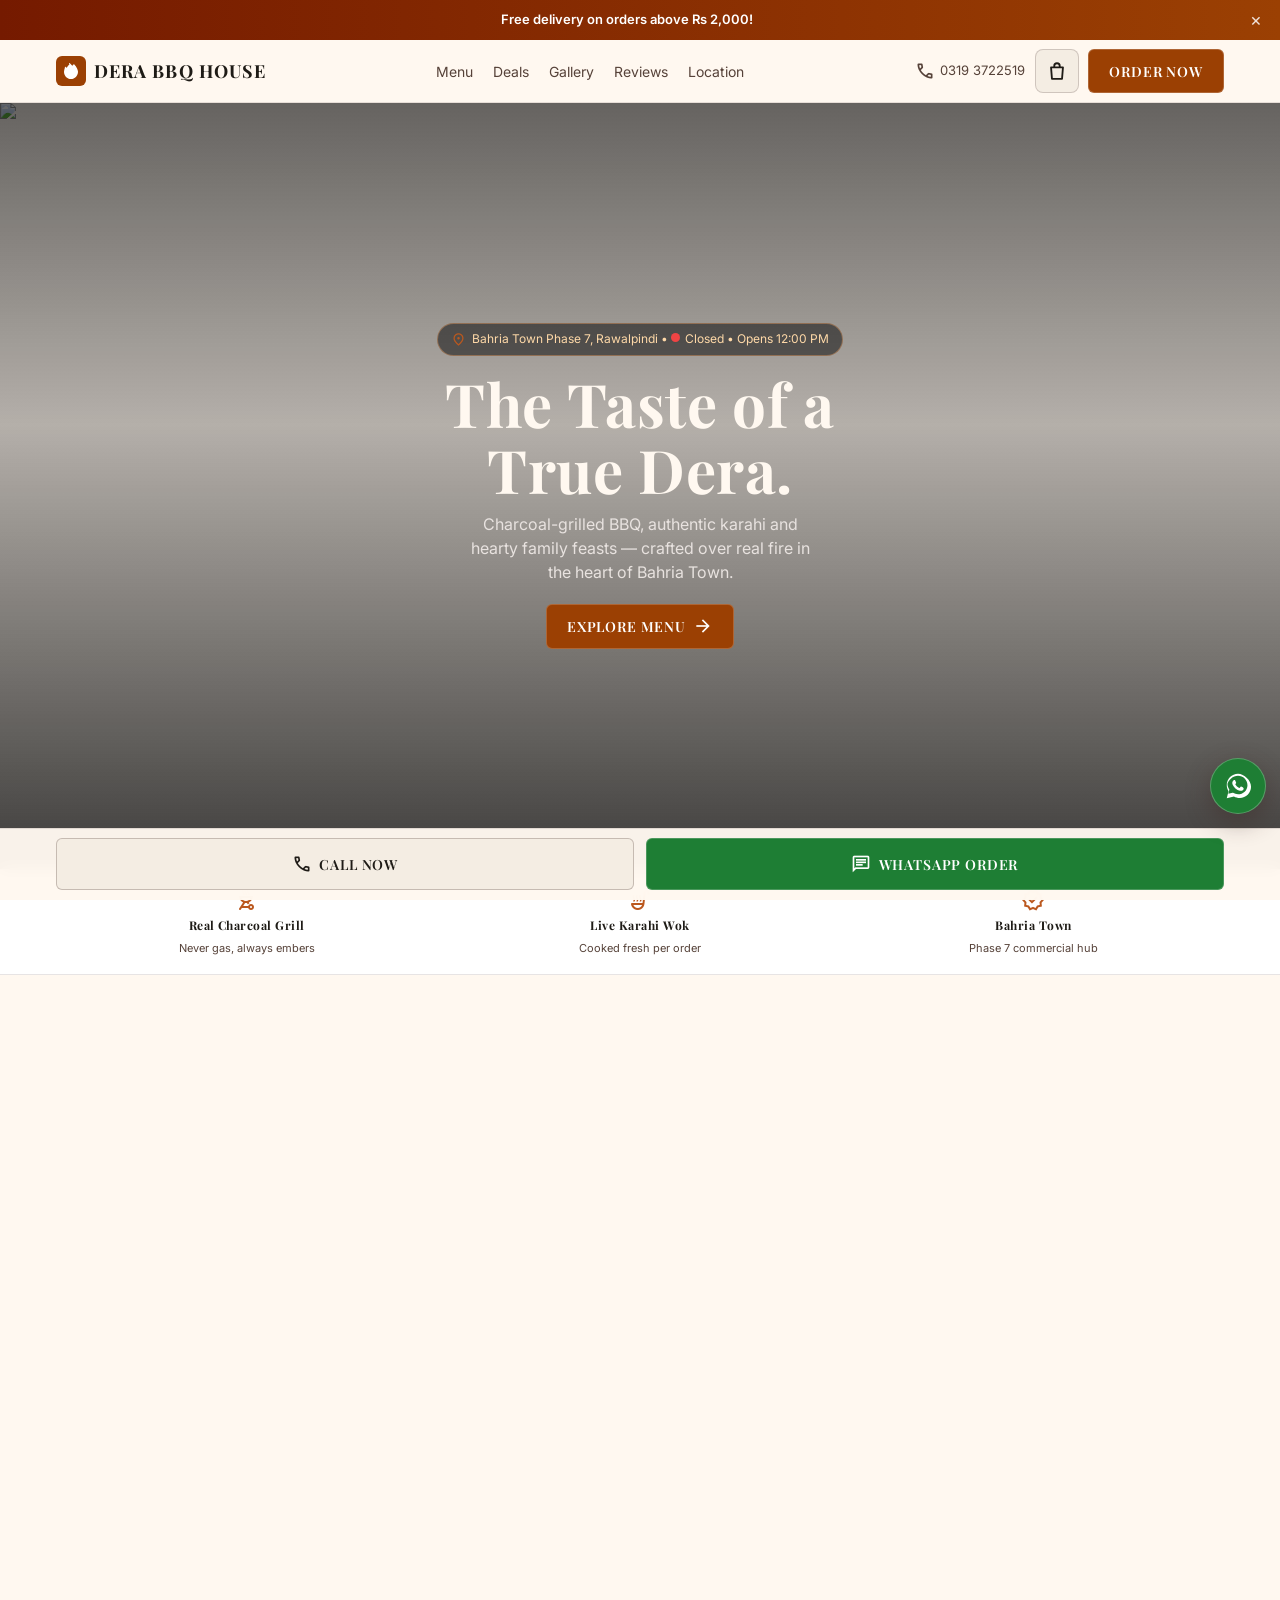
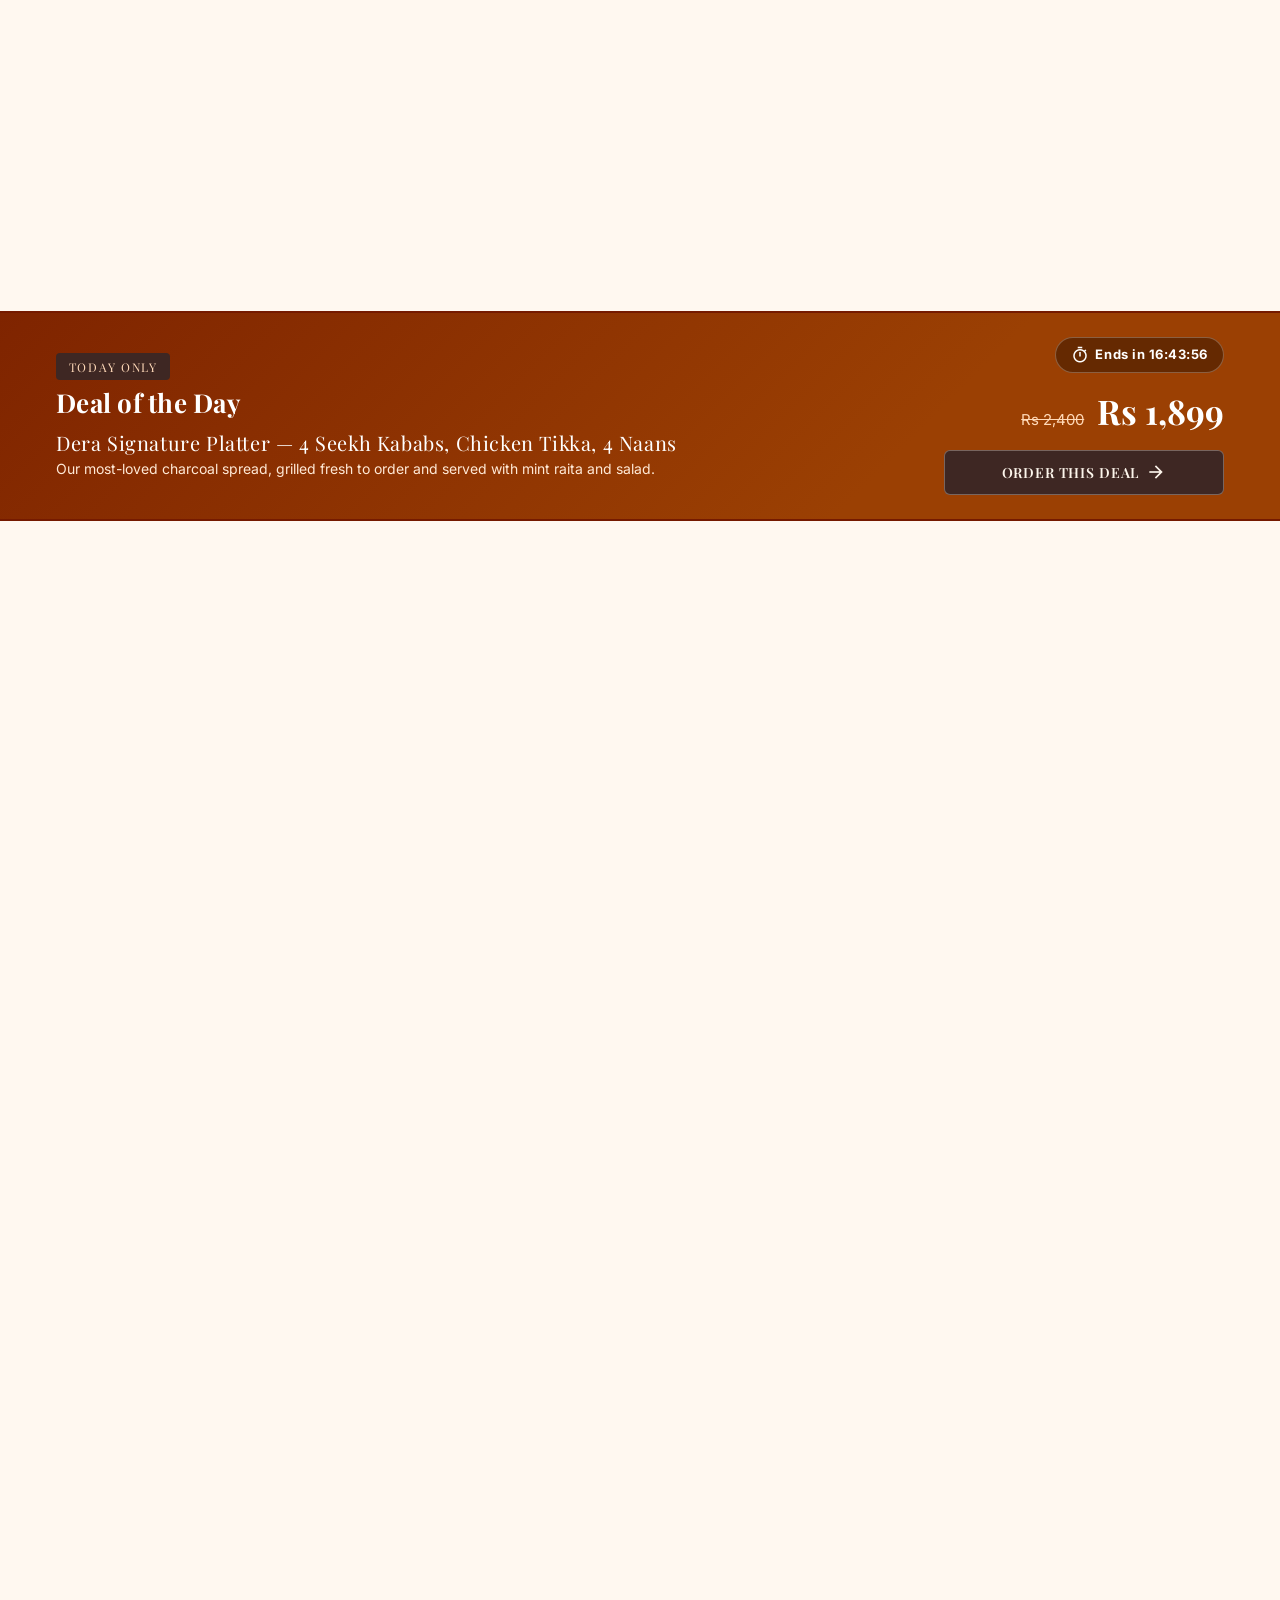
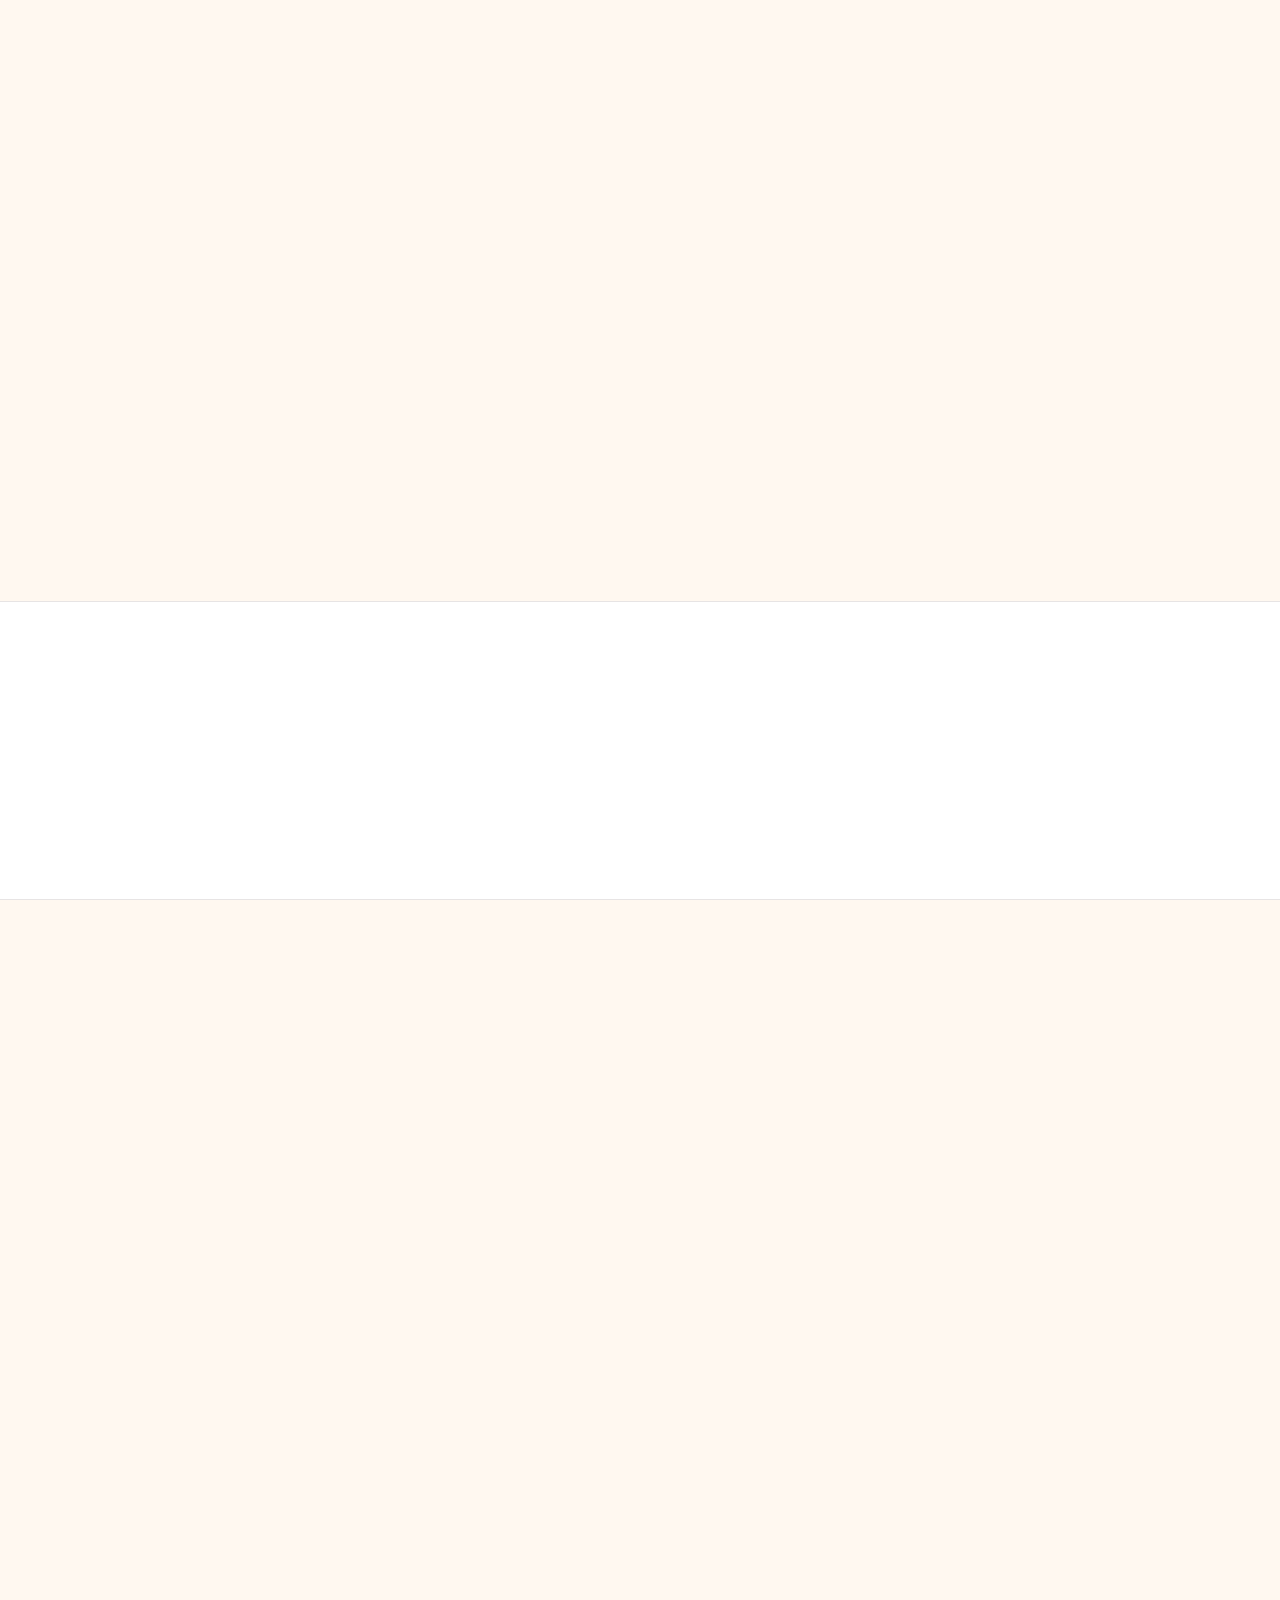
==== commit dbfae355: "Add loading skeleton for first-load" ====
--- a/templates/desi-bbq/index.html
+++ b/templates/desi-bbq/index.html
@@ -388,8 +388,14 @@
 }
 @media(prefers-reduced-motion:reduce){.os-dot.on{animation:none}}
 </style>
-</head>
-<body>
+<style>
+.ch-loader{position:fixed;inset:0;background:#fff;z-index:9999;display:flex;flex-direction:column;align-items:center;justify-content:center;gap:1rem;transition:opacity .3s}
+.ch-loader.hide{opacity:0;pointer-events:none}
+.ch-loader .spin{width:40px;height:40px;border:3px solid #eee;border-top-color:#c0392b;border-radius:50%;animation:chspin 0.8s linear infinite}
+@keyframes chspin{to{transform:rotate(360deg)}}
+.ch-loader p{color:#999;font-size:14px}
+</style></head>
+<body><div class="ch-loader" id="chLoader"><div class="spin"></div><p>Loading...</p></div>
 
 <div class="annbar" id="annBar" hidden><span id="annText"></span><button class="ann-x" id="annX" aria-label="Dismiss announcement">&times;</button></div>
 
@@ -1053,6 +1059,7 @@
   fetch("content.json").then(function(r){if(!r.ok)throw new Error("content.json missing");return r.json()}),
   fetch("palettes.json").then(function(r){return r.ok?r.json():{}}).catch(function(){return {}})
 ]).then(function(res){
+  var _l=document.getElementById("chLoader");if(_l)_l.classList.add("hide");
   var c=res[0],palettes=res[1]||{};
   var S=c.site, W=c.whatsapp;
   window.__CH_SITE__=S;
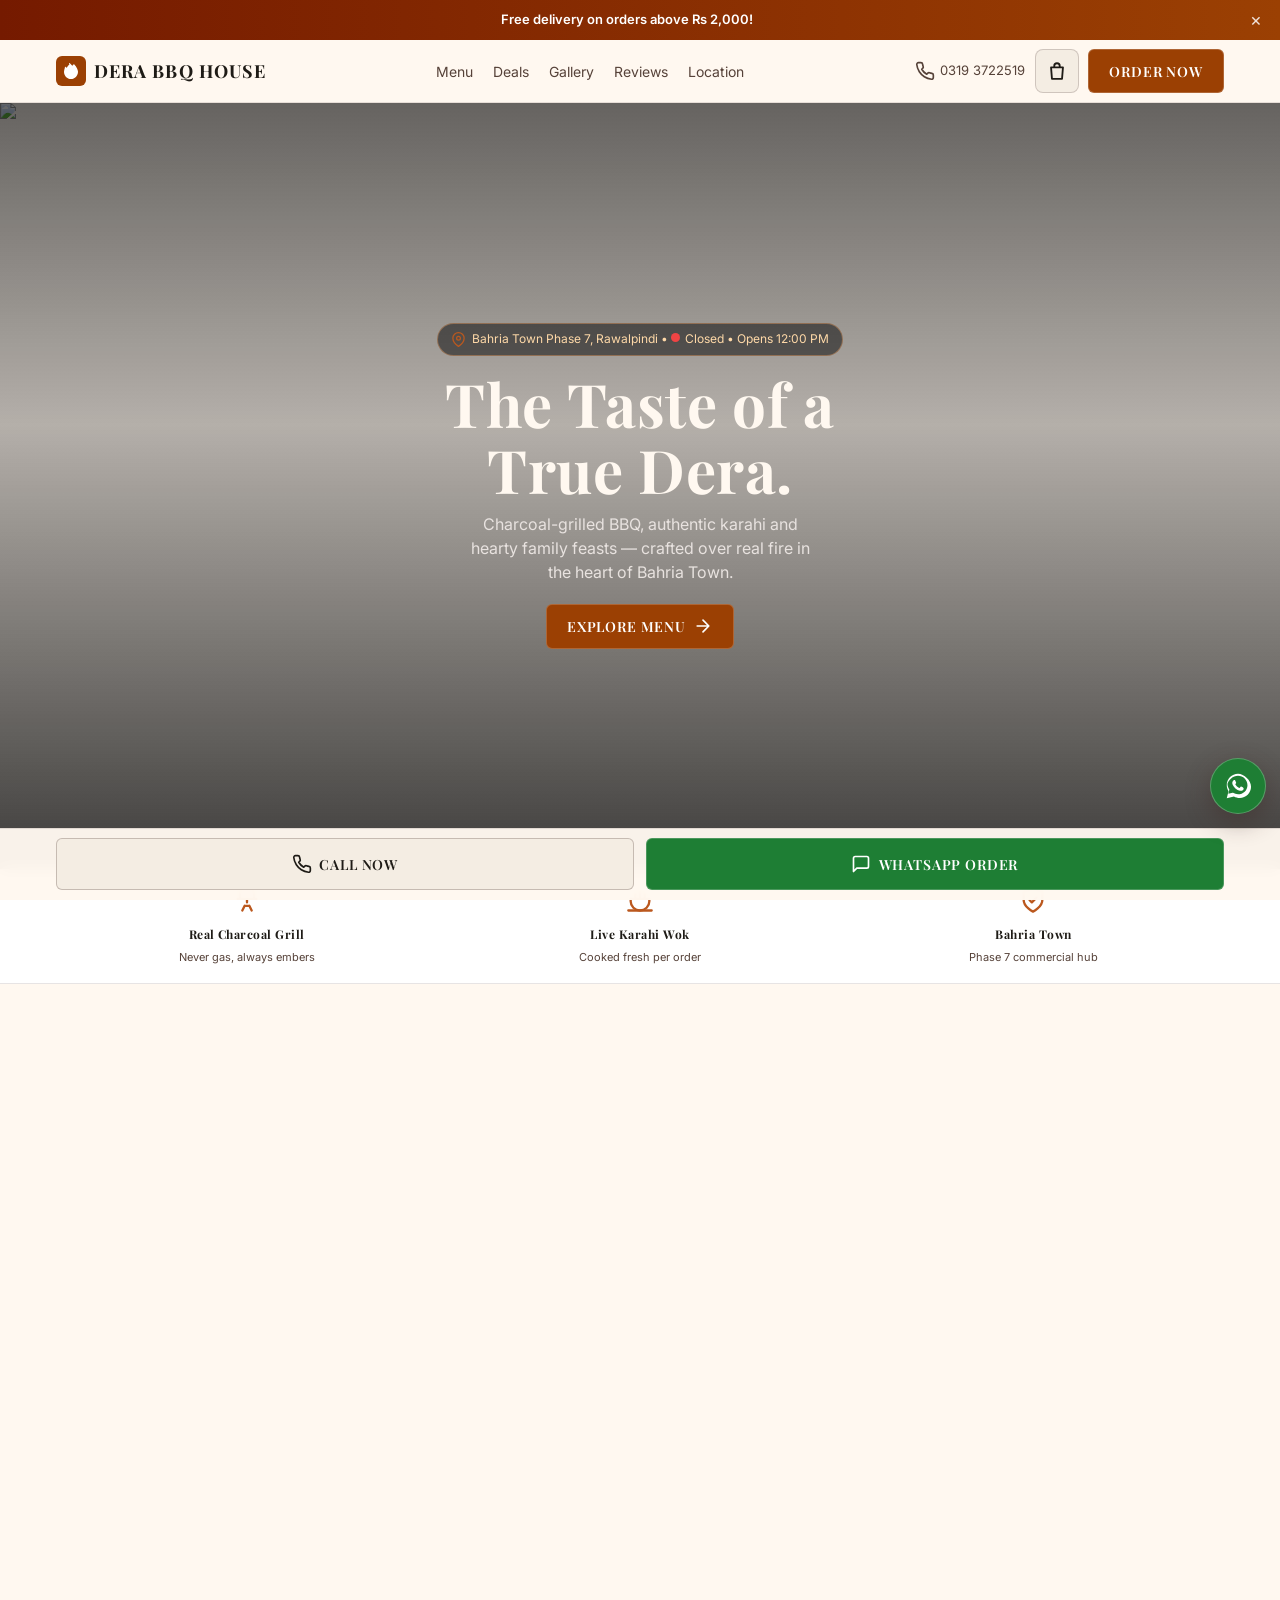
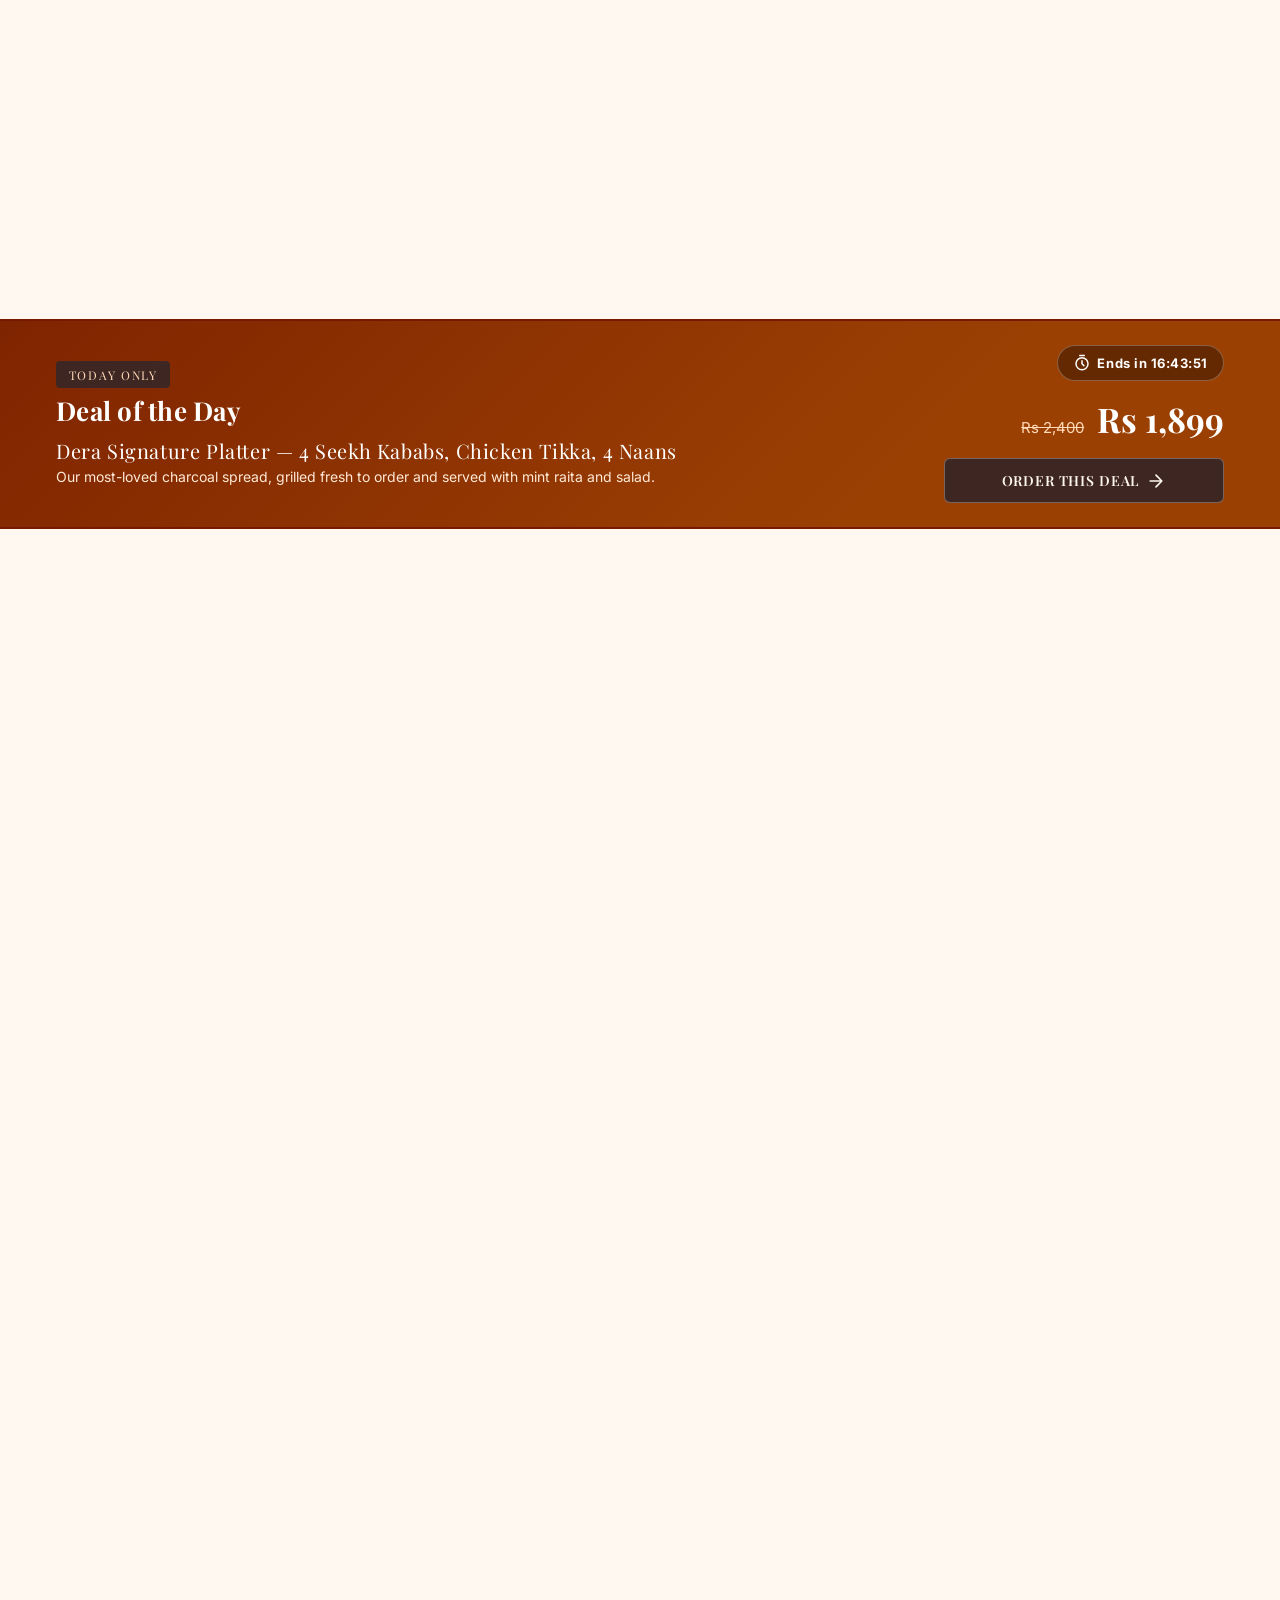
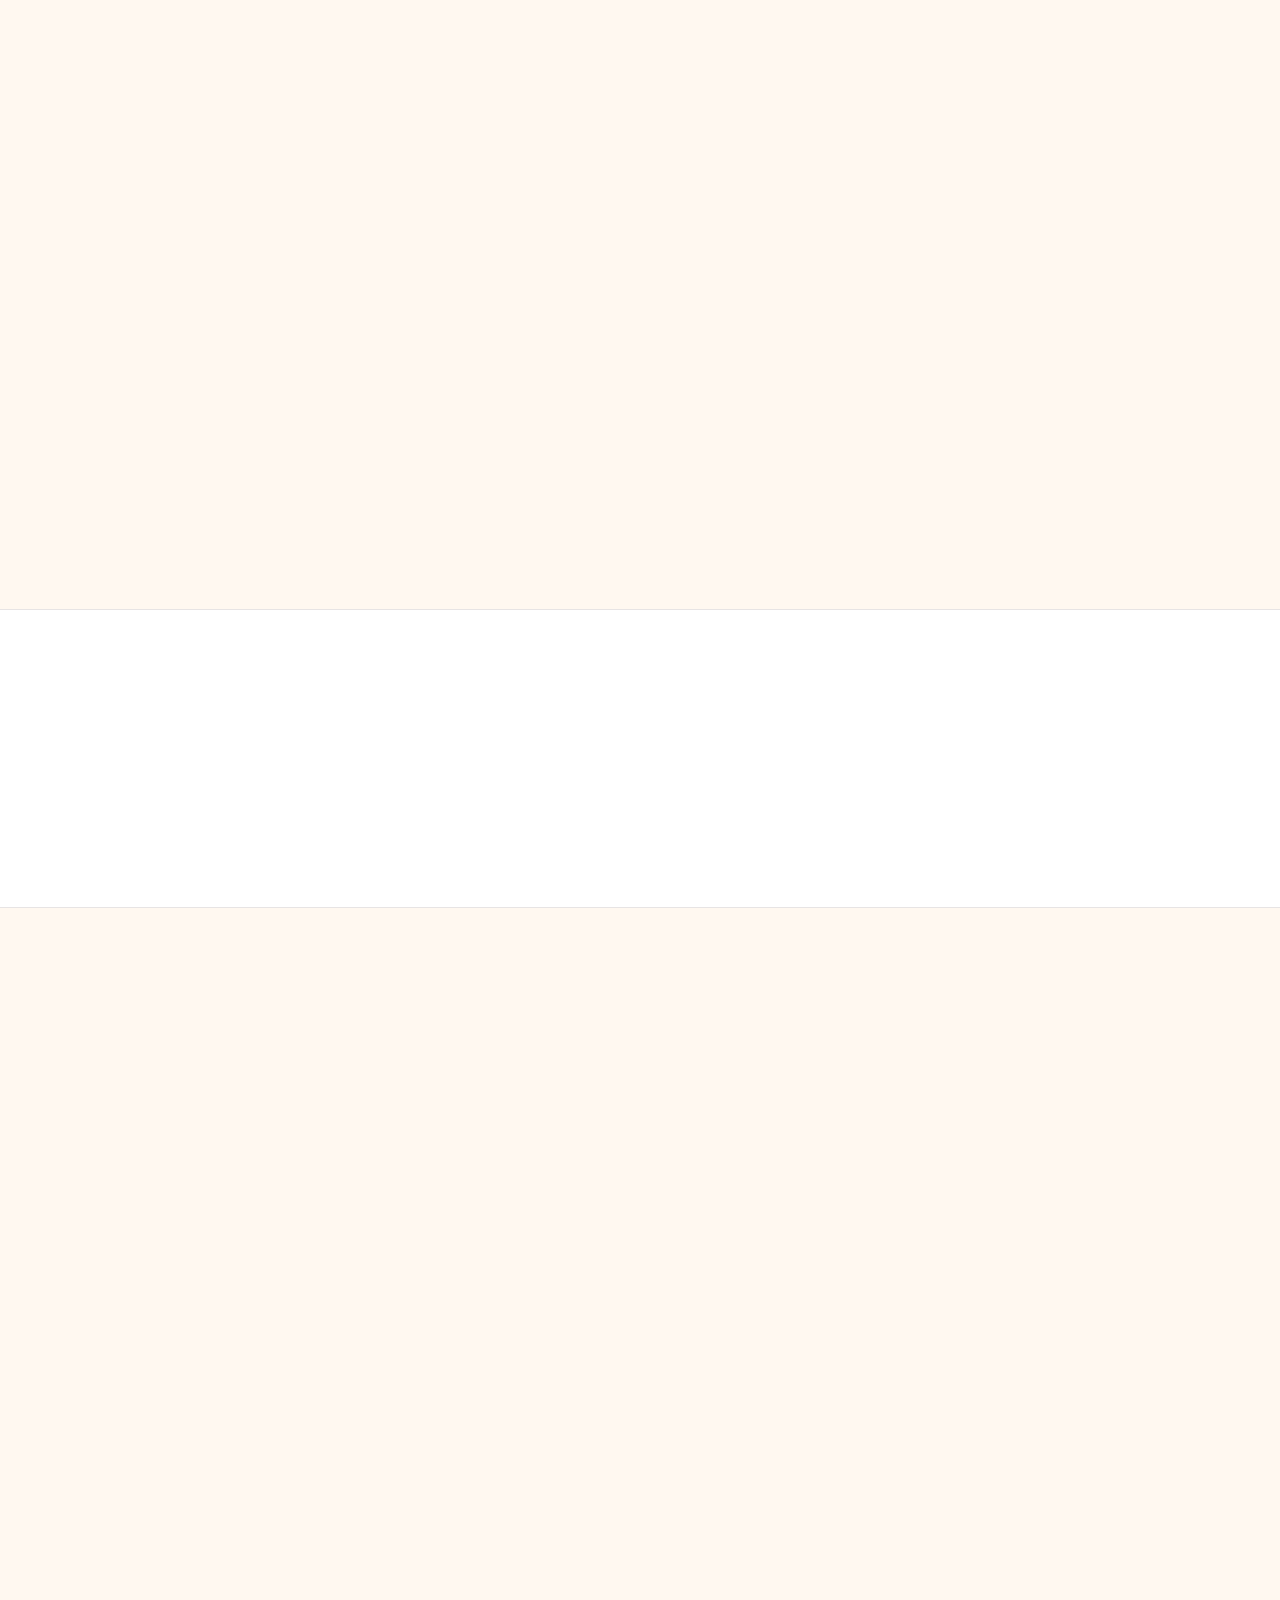
==== commit 814bac80: "Replace Material Symbols with SVG icons (mobile fix)" ====
--- a/templates/desi-bbq/index.html
+++ b/templates/desi-bbq/index.html
@@ -75,7 +75,7 @@
 /* ---------- trust row ---------- */
 .trust{background:var(--surface);border-top:1px solid var(--border);border-bottom:1px solid var(--border)}
 .trust-in{display:grid;grid-template-columns:repeat(3,1fr);gap:.75rem;padding:1rem;max-width:1200px;margin:0 auto;text-align:center}
-.trust-item .material-symbols-outlined{color:var(--orange);font-size:24px}
+.trust-item .material-symbols-outlined,.trust-item .trust-svg{display:inline-flex;color:var(--orange);font-size:24px}
 .trust-item b{display:block;font-size:12px;margin-top:.3rem;font-family:var(--font-d);letter-spacing:.04em}
 .trust-item span{font-size:11px;color:var(--muted)}
 /* ---------- deal of the day ---------- */
@@ -389,7 +389,9 @@
 @media(prefers-reduced-motion:reduce){.os-dot.on{animation:none}}
 </style>
 <style>
-.ch-loader{position:fixed;inset:0;background:#fff;z-index:9999;display:flex;flex-direction:column;align-items:center;justify-content:center;gap:1rem;transition:opacity .3s}
+.ch-loader{position:fixed;inset:0;background:#fff;z-index:9999;display:flex;flex-direction:column;align-items:center;justify-content:center;gap:1rem;transition:opacity .4s}
+body{opacity:0;transition:opacity .4s ease-in}
+body.ch-ready{opacity:1}
 .ch-loader.hide{opacity:0;pointer-events:none}
 .ch-loader .spin{width:40px;height:40px;border:3px solid #eee;border-top-color:#c0392b;border-radius:50%;animation:chspin 0.8s linear infinite}
 @keyframes chspin{to{transform:rotate(360deg)}}
@@ -1059,7 +1061,11 @@
   fetch("content.json").then(function(r){if(!r.ok)throw new Error("content.json missing");return r.json()}),
   fetch("palettes.json").then(function(r){return r.ok?r.json():{}}).catch(function(){return {}})
 ]).then(function(res){
-  var _l=document.getElementById("chLoader");if(_l)_l.classList.add("hide");
+  var _t=Date.now();
+  setTimeout(function(){
+    var _l=document.getElementById("chLoader");if(_l)_l.classList.add("hide");
+    document.body.classList.add("ch-ready");
+  }, Math.max(0, 400-(Date.now()-_t)));
   var c=res[0],palettes=res[1]||{};
   var S=c.site, W=c.whatsapp;
   window.__CH_SITE__=S;
@@ -1102,7 +1108,7 @@
 
   /* trust */
   $("trustRow").innerHTML=c.trustRow.map(function(t){
-    return '<div class="trust-item"><span class="material-symbols-outlined">'+esc(t.icon)+'</span><b>'+esc(t.title)+'</b><span>'+esc(t.text)+'</span></div>'}).join("");
+    return '<div class="trust-item"><span class="trust-svg">'+svgIcon(t.icon,28)+'</span><b>'+esc(t.title)+'</b><span>'+esc(t.text)+'</span></div>'}).join("");
 
   /* deal of day */
   var D=c.dealOfDay;
@@ -1322,5 +1328,73 @@
   else window.addEventListener("load",hashGo);
 })();
 </script>
+<script>
+// SVG icon set — replaces Material Symbols (font fails on some mobile browsers)
+// Usage: icon('call') returns SVG string. Add class via wrapper.
+var SVG_ICONS = {
+'arrow_forward': '<path d="M5 12h14M12 5l7 7-7 7"/>',
+'call': '<path d="M22 16.92v3a2 2 0 0 1-2.18 2 19.79 19.79 0 0 1-8.63-3.07 19.5 19.5 0 0 1-6-6 19.79 19.79 0 0 1-3.07-8.67A2 2 0 0 1 4.11 2h3a2 2 0 0 1 2 1.72c.127.96.361 1.903.7 2.81a2 2 0 0 1-.45 2.11L8.09 9.91a16 16 0 0 0 6 6l1.27-1.27a2 2 0 0 1 2.11-.45c.907.339 1.85.573 2.81.7A2 2 0 0 1 22 16.92z"/>',
+'chat': '<path d="M21 15a2 2 0 0 1-2 2H7l-4 4V5a2 2 0 0 1 2-2h14a2 2 0 0 1 2 2z"/>',
+'delivery_dining': '<circle cx="5.5" cy="17.5" r="3.5"/><circle cx="18.5" cy="17.5" r="3.5"/><path d="M9 17.5h6M5.5 14l4-7h6l3 7M12 7V4h3"/>',
+'directions': '<polygon points="3 11 22 2 13 21 11 13 3 11"/>',
+'location_on': '<path d="M21 10c0 7-9 13-9 13s-9-6-9-13a9 9 0 0 1 18 0z"/><circle cx="12" cy="10" r="3"/>',
+'payments': '<rect x="1" y="4" width="22" height="16" rx="2"/><line x1="1" y1="10" x2="23" y2="10"/>',
+'print': '<polyline points="6 9 6 2 18 2 18 9"/><path d="M6 18H4a2 2 0 0 1-2-2v-5a2 2 0 0 1 2-2h16a2 2 0 0 1 2 2v5a2 2 0 0 1-2 2h-2"/><rect x="6" y="14" width="12" height="8"/>',
+'schedule': '<circle cx="12" cy="12" r="10"/><polyline points="12 6 12 12 16 14"/>',
+'timer': '<circle cx="12" cy="13" r="8"/><path d="M12 9v4l2.5 2.5M9 2h6"/>',
+'outdoor_grill': '<path d="M4 11h16M6 11V7a6 6 0 0 1 12 0v4M12 11v3M8 21l2-4M16 21l-2-4M10 17h4"/>',
+'soup_kitchen': '<path d="M4 11h16v2a8 8 0 0 1-16 0v-2z"/><path d="M8 11V7M12 11V5M16 11V7M2 21h20"/>',
+'verified': '<path d="M12 22s8-4 8-10V5l-8-3-8 3v7c0 6 8 10 8 10z"/><polyline points="9 12 11 14 15 10"/>',
+'bakery_dining': '<path d="M4 15a4 4 0 0 1 4-4h8a4 4 0 0 1 1.5 7.7A3.5 3.5 0 0 1 14 21H9a3.5 3.5 0 0 1-3.5-2.3A4 4 0 0 1 4 15z"/><path d="M9 11V8M12 11V7M15 11V8"/>',
+'cooking': '<path d="M4 13h16v-2a8 8 0 0 0-16 0v2z"/><path d="M2 13h20M12 5V3M8 21l1.5-6M16 21l-1.5-6"/>',
+'icecream': '<path d="M12 22V12M12 12L7 3h10l-5 9z"/><path d="M7 3a5 5 0 0 0 10 0"/>',
+'kebab_dining': '<path d="M12 2v20M8 6l4-2 4 2M7 10l5-2.5L17 10M8 14l4-2 4 2M7 18l5-2.5 5 2.5"/>',
+'rice_bowl': '<path d="M4 12h16a8 8 0 0 1-16 0z"/><path d="M9 12V8M12 12V6M15 12V8M2 20h20"/>',
+'star': '<polygon points="12 2 15.09 8.26 22 9.27 17 14.14 18.18 21.02 12 17.77 5.82 21.02 7 14.14 2 9.27 8.91 8.26 12 2"/>',
+'check': '<polyline points="20 6 9 17 4 12"/>',
+'clock': '<circle cx="12" cy="12" r="10"/><polyline points="12 6 12 12 16 14"/>',
+'phone': '<path d="M22 16.92v3a2 2 0 0 1-2.18 2 19.79 19.79 0 0 1-8.63-3.07 19.5 19.5 0 0 1-6-6 19.79 19.79 0 0 1-3.07-8.67A2 2 0 0 1 4.11 2h3a2 2 0 0 1 2 1.72c.127.96.361 1.903.7 2.81a2 2 0 0 1-.45 2.11L8.09 9.91a16 16 0 0 0 6 6l1.27-1.27a2 2 0 0 1 2.11-.45c.907.339 1.85.573 2.81.7A2 2 0 0 1 22 16.92z"/>',
+'mail': '<rect x="2" y="4" width="20" height="16" rx="2"/><path d="m22 7-10 6L2 7"/>',
+'map_pin': '<path d="M21 10c0 7-9 13-9 13s-9-6-9-13a9 9 0 0 1 18 0z"/><circle cx="12" cy="10" r="3"/>',
+'coffee': '<path d="M18 8h1a4 4 0 0 1 0 8h-1M2 8h16v9a4 4 0 0 1-4 4H6a4 4 0 0 1-4-4V8z"/><line x1="6" y1="1" x2="6" y2="4"/><line x1="10" y1="1" x2="10" y2="4"/><line x1="14" y1="1" x2="14" y2="4"/>',
+'pizza': '<path d="M12 2 2 19h20L12 2z"/><path d="M12 2v2M9 13h.01M14 15h.01M10 17h.01"/>',
+'flame': '<path d="M8.5 14.5A2.5 2.5 0 0 0 11 12c0-1.38-.5-2-1-3-1.072-2.143-.224-4.054 2-6 .5 2.5 2 4.9 4 6.5 2 1.6 3 3.5 3 5.5a7 7 0 1 1-14 0c0-1.153.433-2.294 1-3a2.5 2.5 0 0 0 2.5 2.5z"/>',
+'leaf': '<path d="M11 20A7 7 0 0 1 9.8 6.1C15.5 5 17 4.48 19 2c1 2 2 4.18 2 8 0 5.5-4.78 10-10 10z"/><path d="M2 21c0-3 1.85-5.36 5.08-6C9.5 14.52 12 13 13 12"/>',
+'wifi': '<path d="M5 12.55a11 11 0 0 1 14.08 0M1.42 9a16 16 0 0 1 21.16 0M8.53 16.11a6 6 0 0 1 6.95 0M12 20h.01"/>',
+'users': '<path d="M17 21v-2a4 4 0 0 0-4-4H5a4 4 0 0 0-4 4v2"/><circle cx="9" cy="7" r="4"/><path d="M23 21v-2a4 4 0 0 0-3-3.87M16 3.13a4 4 0 0 1 0 7.75"/>',
+'gift': '<polyline points="20 12 20 22 4 22 4 12"/><rect x="2" y="7" width="20" height="5"/><line x1="12" y1="22" x2="12" y2="7"/><path d="M12 7H7.5a2.5 2.5 0 0 1 0-5C11 2 12 7 12 7zM12 7h4.5a2.5 2.5 0 0 0 0-5C13 2 12 7 12 7z"/>',
+'truck': '<rect x="1" y="3" width="15" height="13" rx="1"/><path d="M16 8h4l3 3v5h-7V8z"/><circle cx="5.5" cy="18.5" r="2.5"/><circle cx="18.5" cy="18.5" r="2.5"/>'
+};
+function svgIcon(name, size){
+  size = size || 24;
+  var p = SVG_ICONS[name] || SVG_ICONS['star'];
+  return '<svg xmlns="http://www.w3.org/2000/svg" width="'+size+'" height="'+size+'" viewBox="0 0 24 24" fill="none" stroke="currentColor" stroke-width="2" stroke-linecap="round" stroke-linejoin="round" style="vertical-align:middle;flex:0 0 auto">'+p+'</svg>';
+}
+
+
+// Auto-replace Material Symbols with SVGs (font fails on some mobile browsers)
+(function(){
+  function replaceAll(){
+    document.querySelectorAll('.material-symbols-outlined').forEach(function(el){
+      var name = el.textContent.trim();
+      if(name && !el.dataset.svgDone){
+        el.dataset.svgDone = '1';
+        // Get size from computed font-size
+        var fs = parseInt(window.getComputedStyle(el).fontSize) || 24;
+        el.innerHTML = svgIcon(name, fs);
+        el.style.display = 'inline-flex';
+        el.style.alignItems = 'center';
+      }
+    });
+  }
+  if(document.readyState === 'loading'){
+    document.addEventListener('DOMContentLoaded', replaceAll);
+  } else { replaceAll(); }
+  // Also run after dynamic content renders
+  setTimeout(replaceAll, 500);
+  setTimeout(replaceAll, 2000);
+})();
+
+</script>
 </body>
 </html>
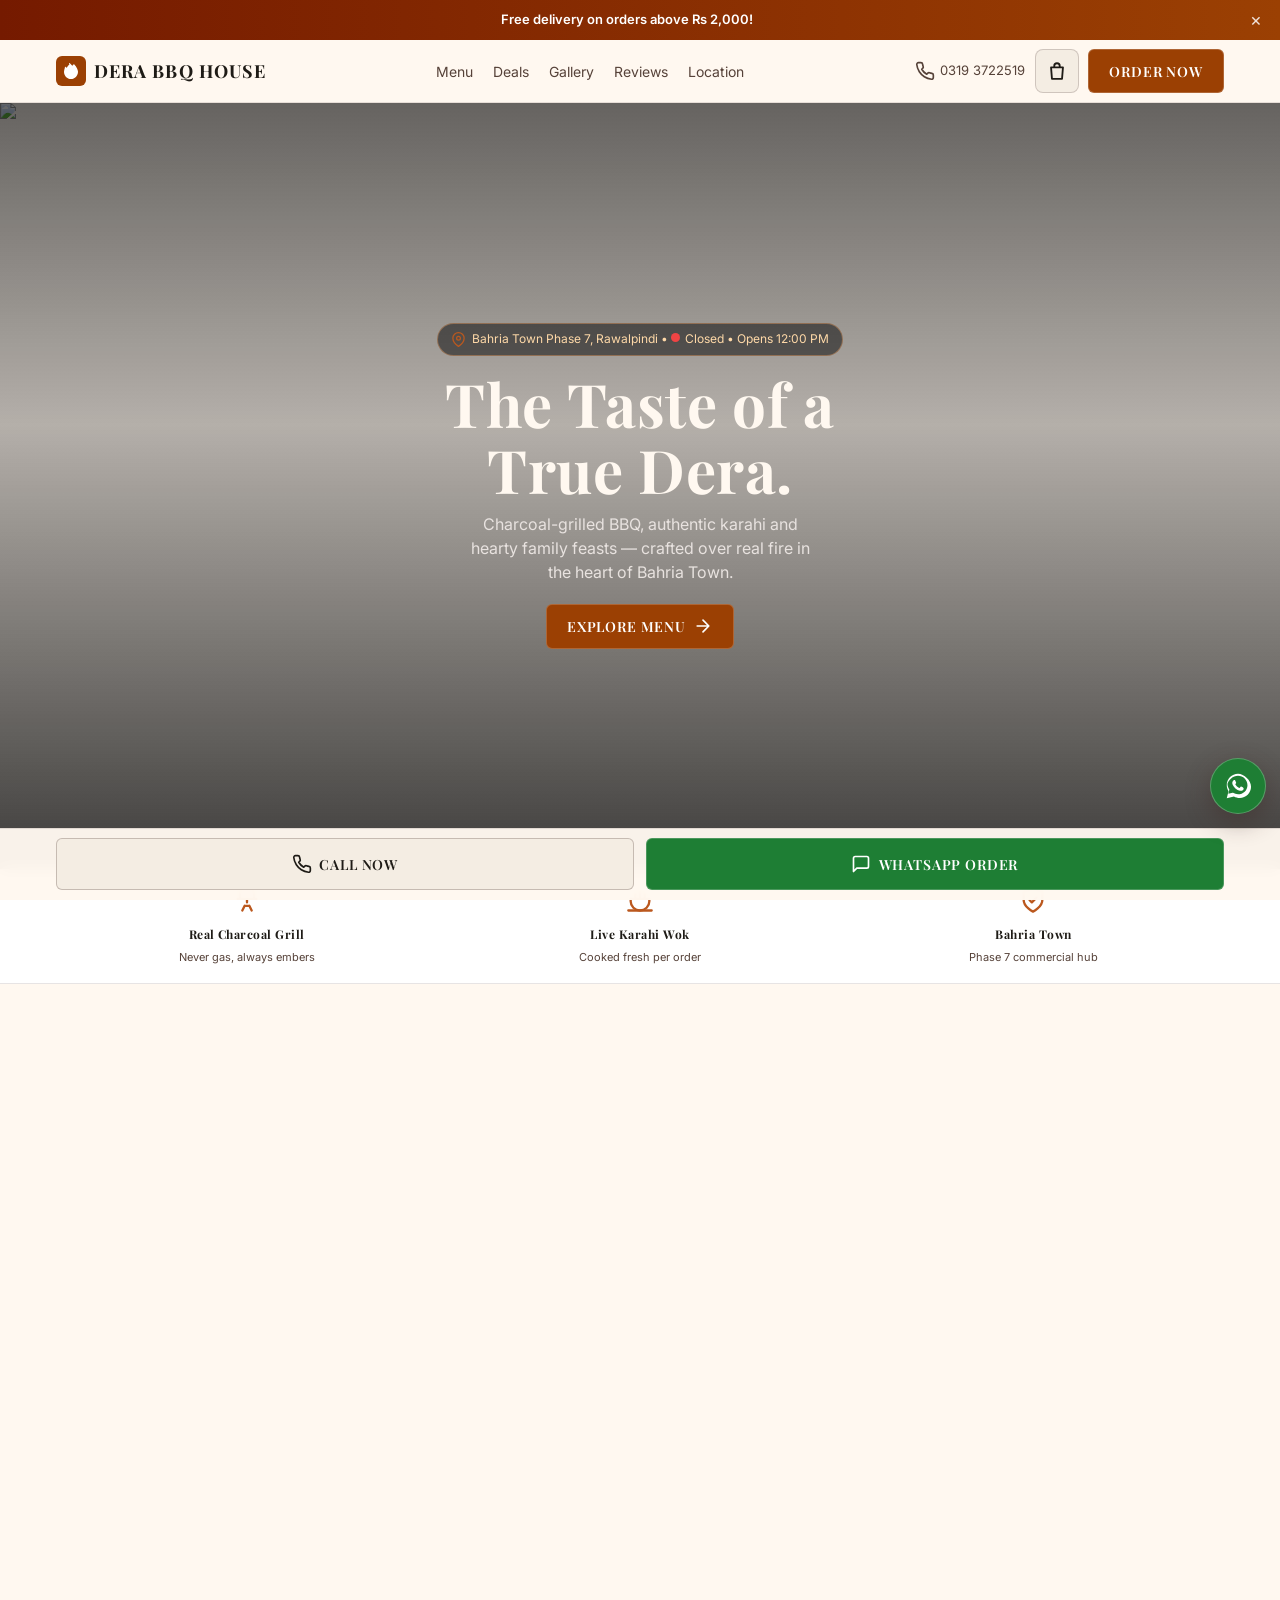
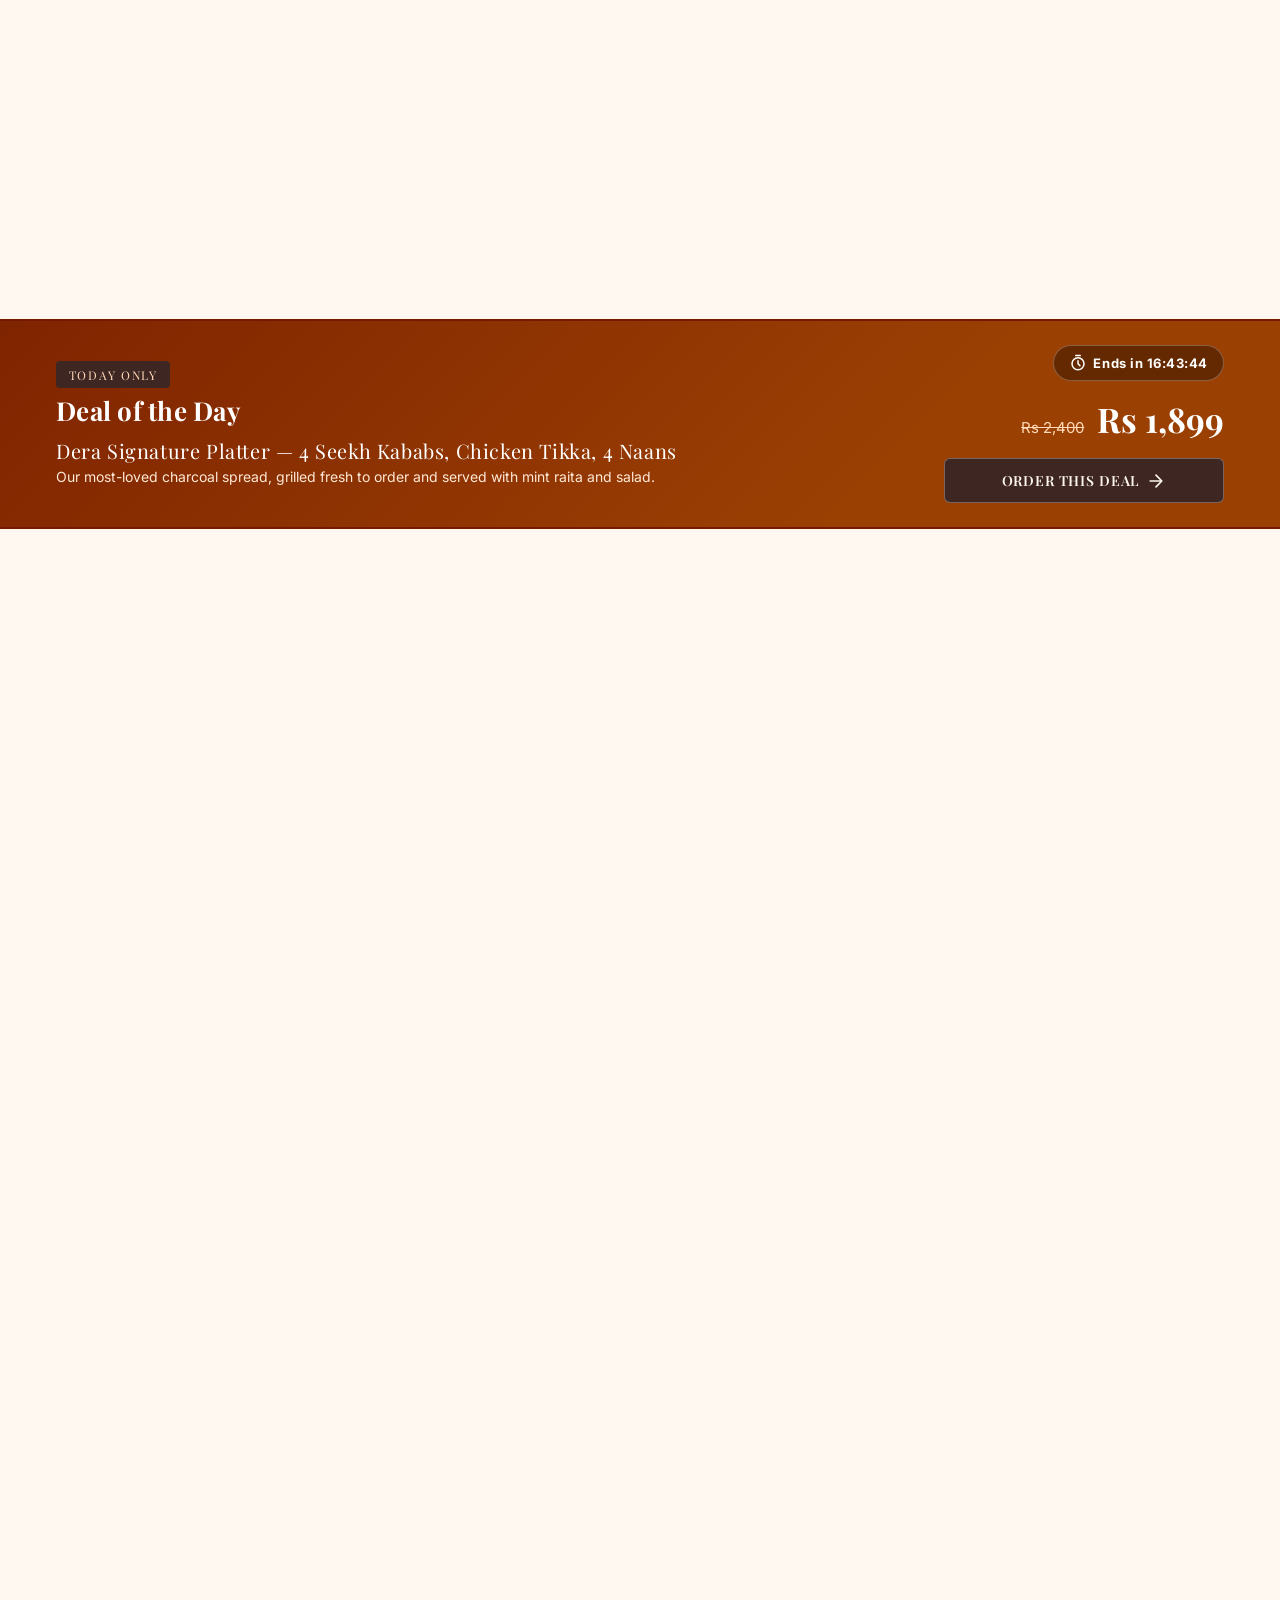
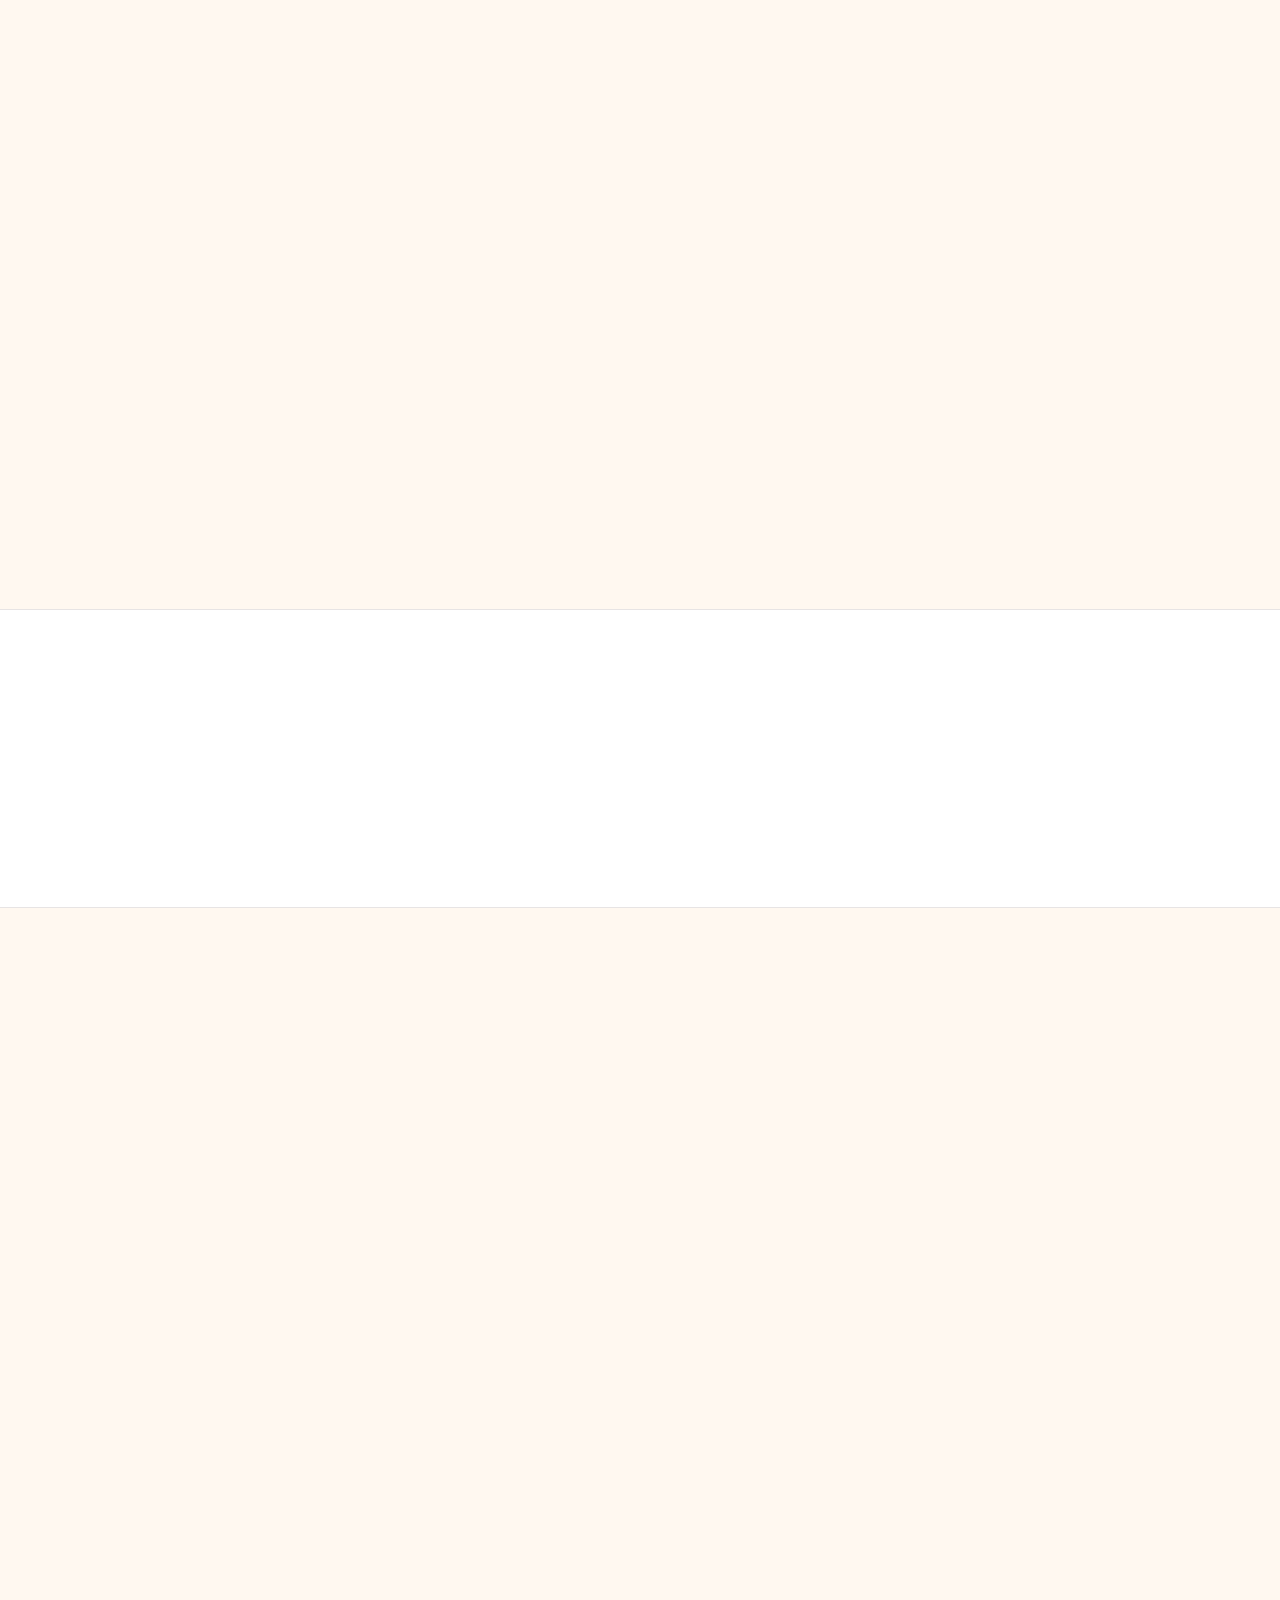
==== commit 413ce52f: "Prevent iOS auto-zoom on inputs (16px font)" ====
--- a/templates/desi-bbq/index.html
+++ b/templates/desi-bbq/index.html
@@ -396,7 +396,13 @@
 .ch-loader .spin{width:40px;height:40px;border:3px solid #eee;border-top-color:#c0392b;border-radius:50%;animation:chspin 0.8s linear infinite}
 @keyframes chspin{to{transform:rotate(360deg)}}
 .ch-loader p{color:#999;font-size:14px}
-</style></head>
+</style><style>
+/* Prevent iOS auto-zoom on input focus (font < 16px triggers zoom) */
+@media (max-width: 768px) {
+  input, textarea, select { font-size: 16px !important; }
+}
+</style>
+</head>
 <body><div class="ch-loader" id="chLoader"><div class="spin"></div><p>Loading...</p></div>
 
 <div class="annbar" id="annBar" hidden><span id="annText"></span><button class="ann-x" id="annX" aria-label="Dismiss announcement">&times;</button></div>
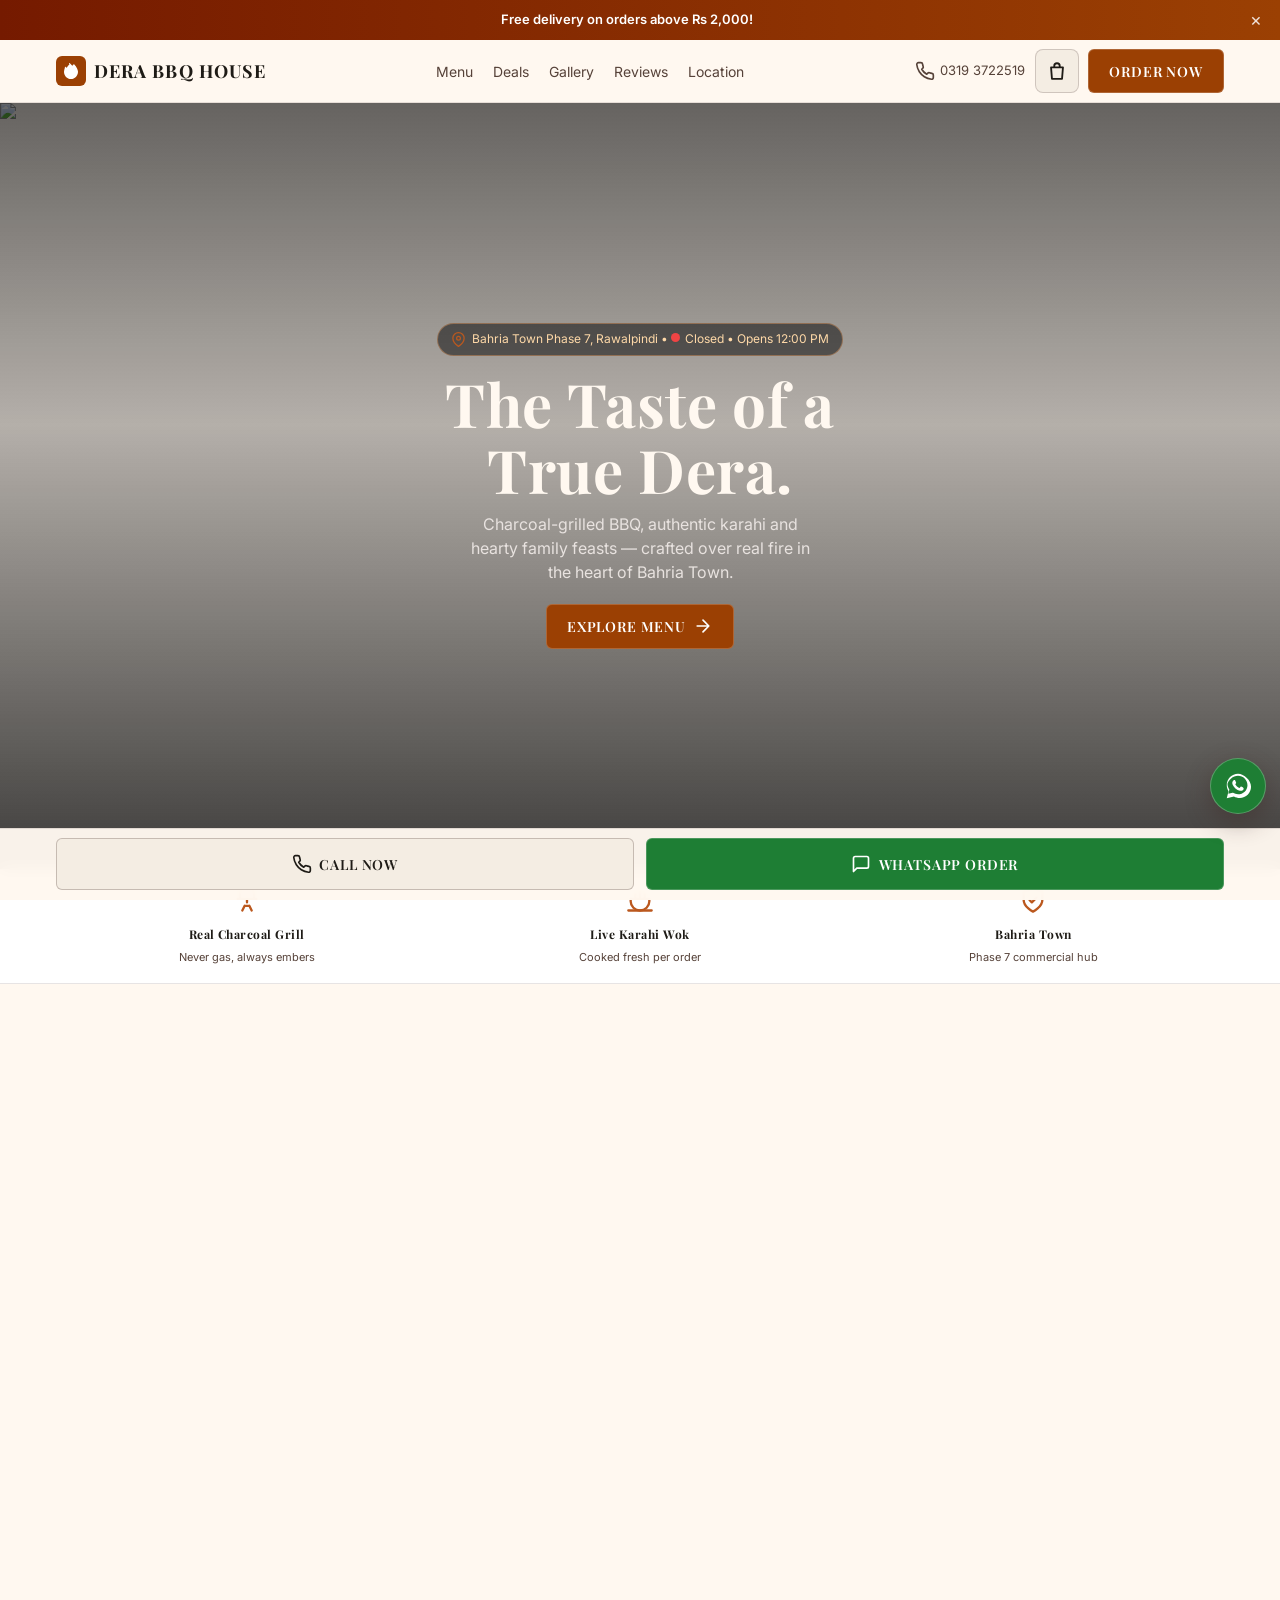
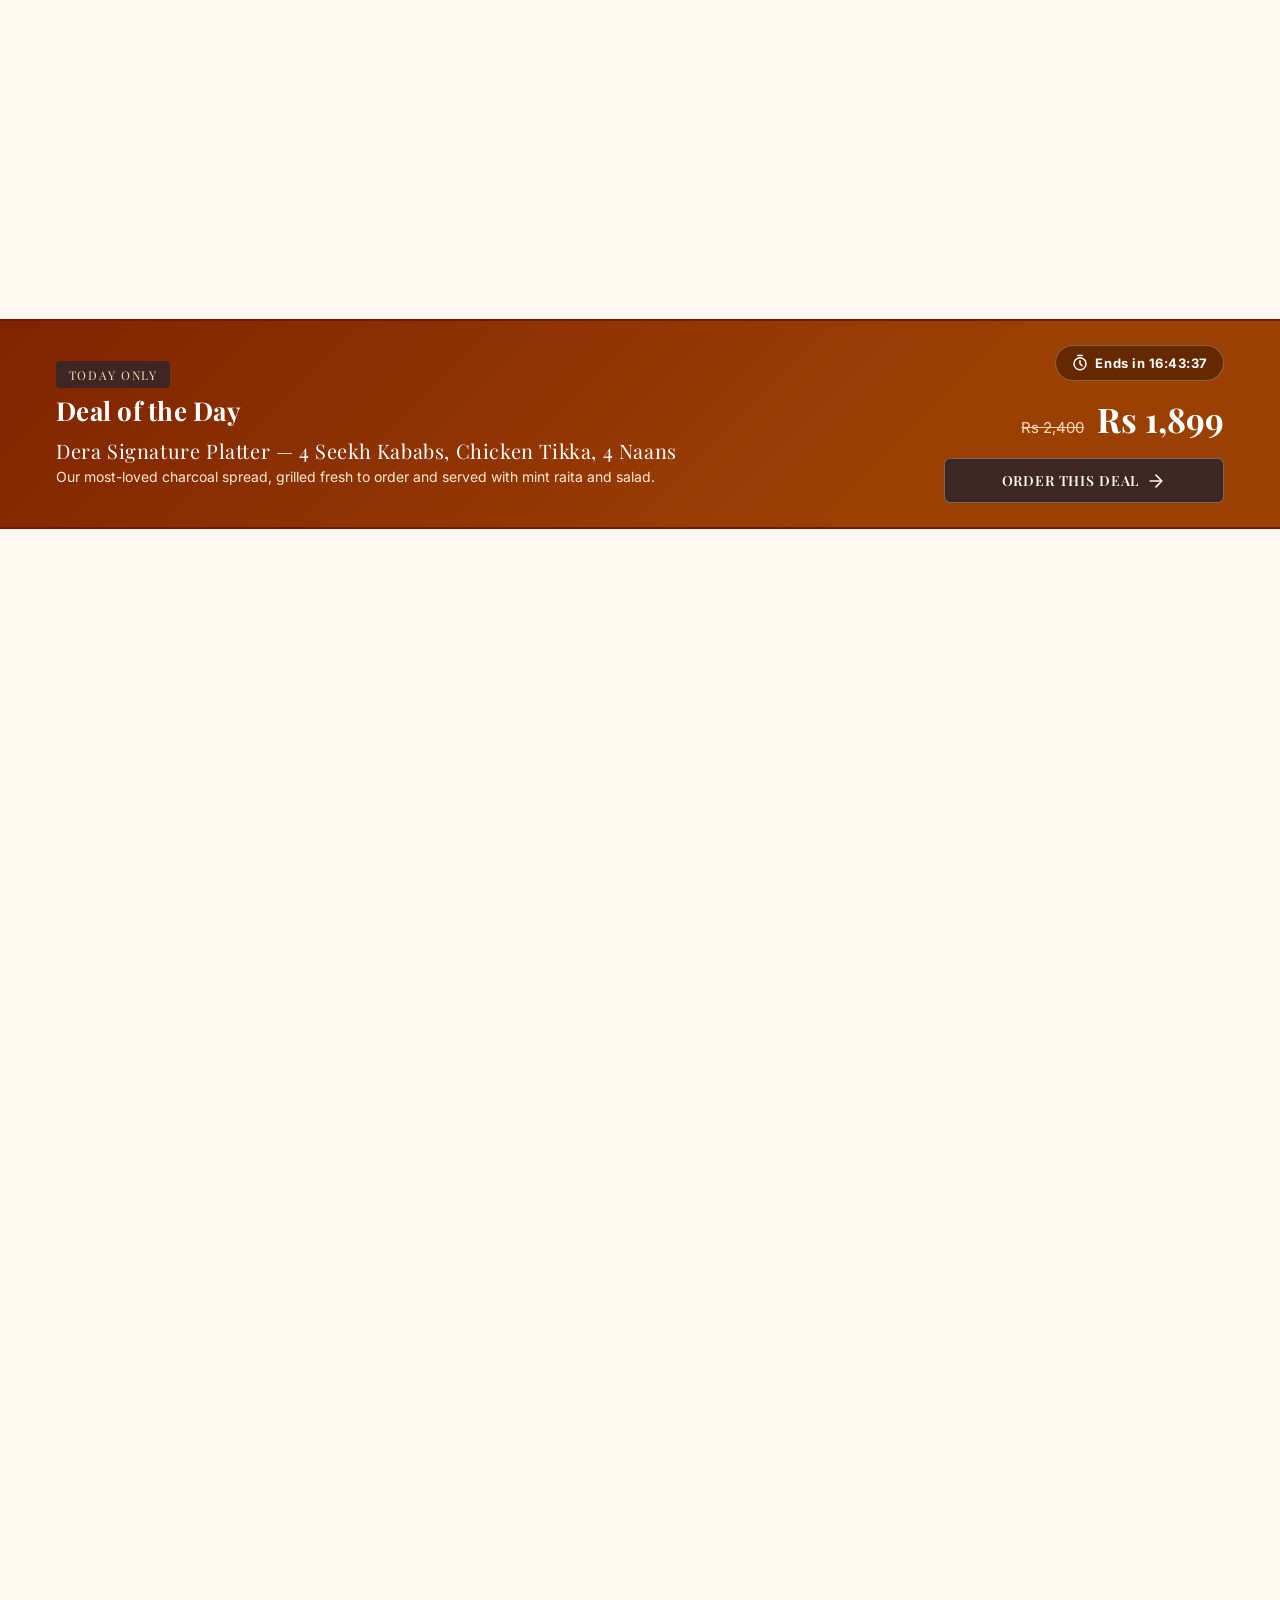
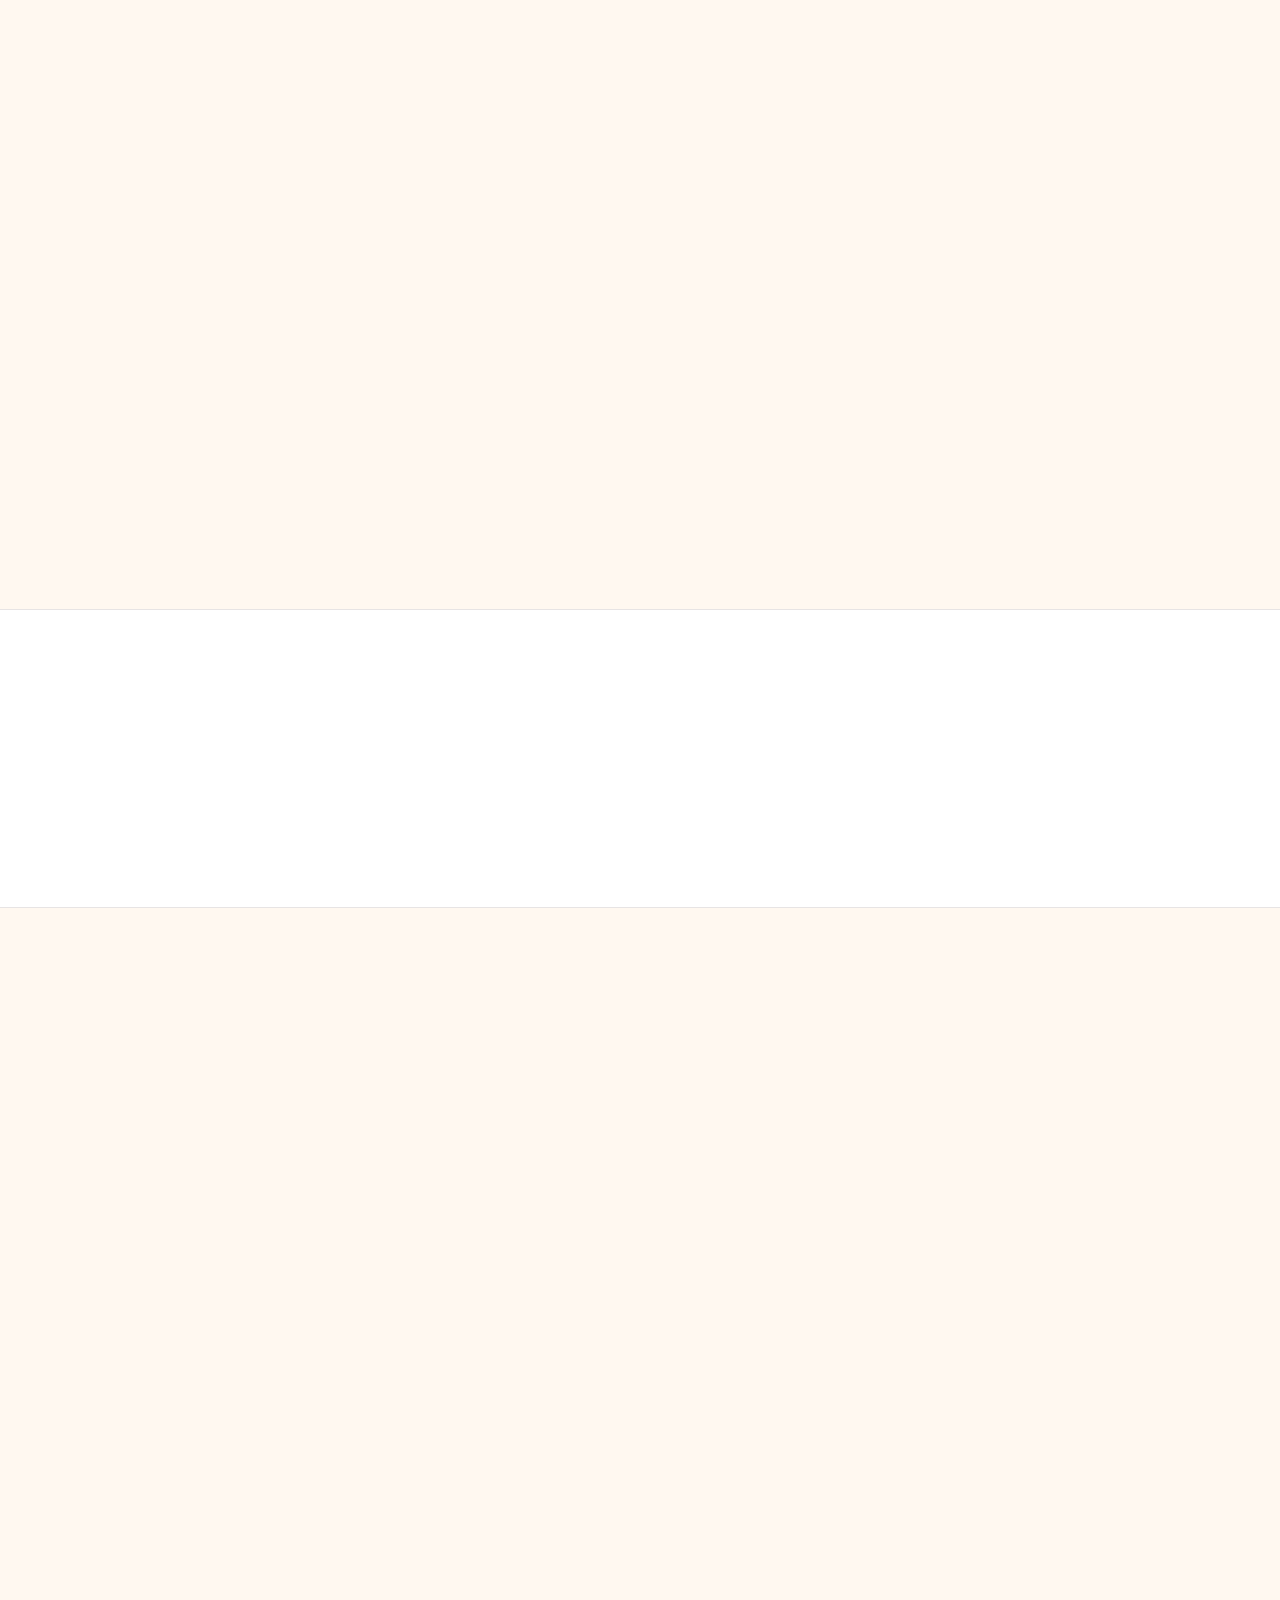
==== commit da61b30f: "Disable pinch zoom on mobile (app-like feel)" ====
--- a/templates/desi-bbq/index.html
+++ b/templates/desi-bbq/index.html
@@ -2,7 +2,7 @@
 <html lang="en">
 <head>
 <meta charset="UTF-8">
-<meta name="viewport" content="width=device-width, initial-scale=1.0">
+<meta name="viewport" content="width=device-width, initial-scale=1.0, maximum-scale=1.0, user-scalable=no">
 <link rel="icon" type="image/svg+xml" href="images/favicon.svg">
 <title>Dera BBQ House — Bahria Town, Rawalpindi</title>
 <meta name="description" content="Charcoal-grilled BBQ, authentic karahi and family feasts in Bahria Town, Rawalpindi.">
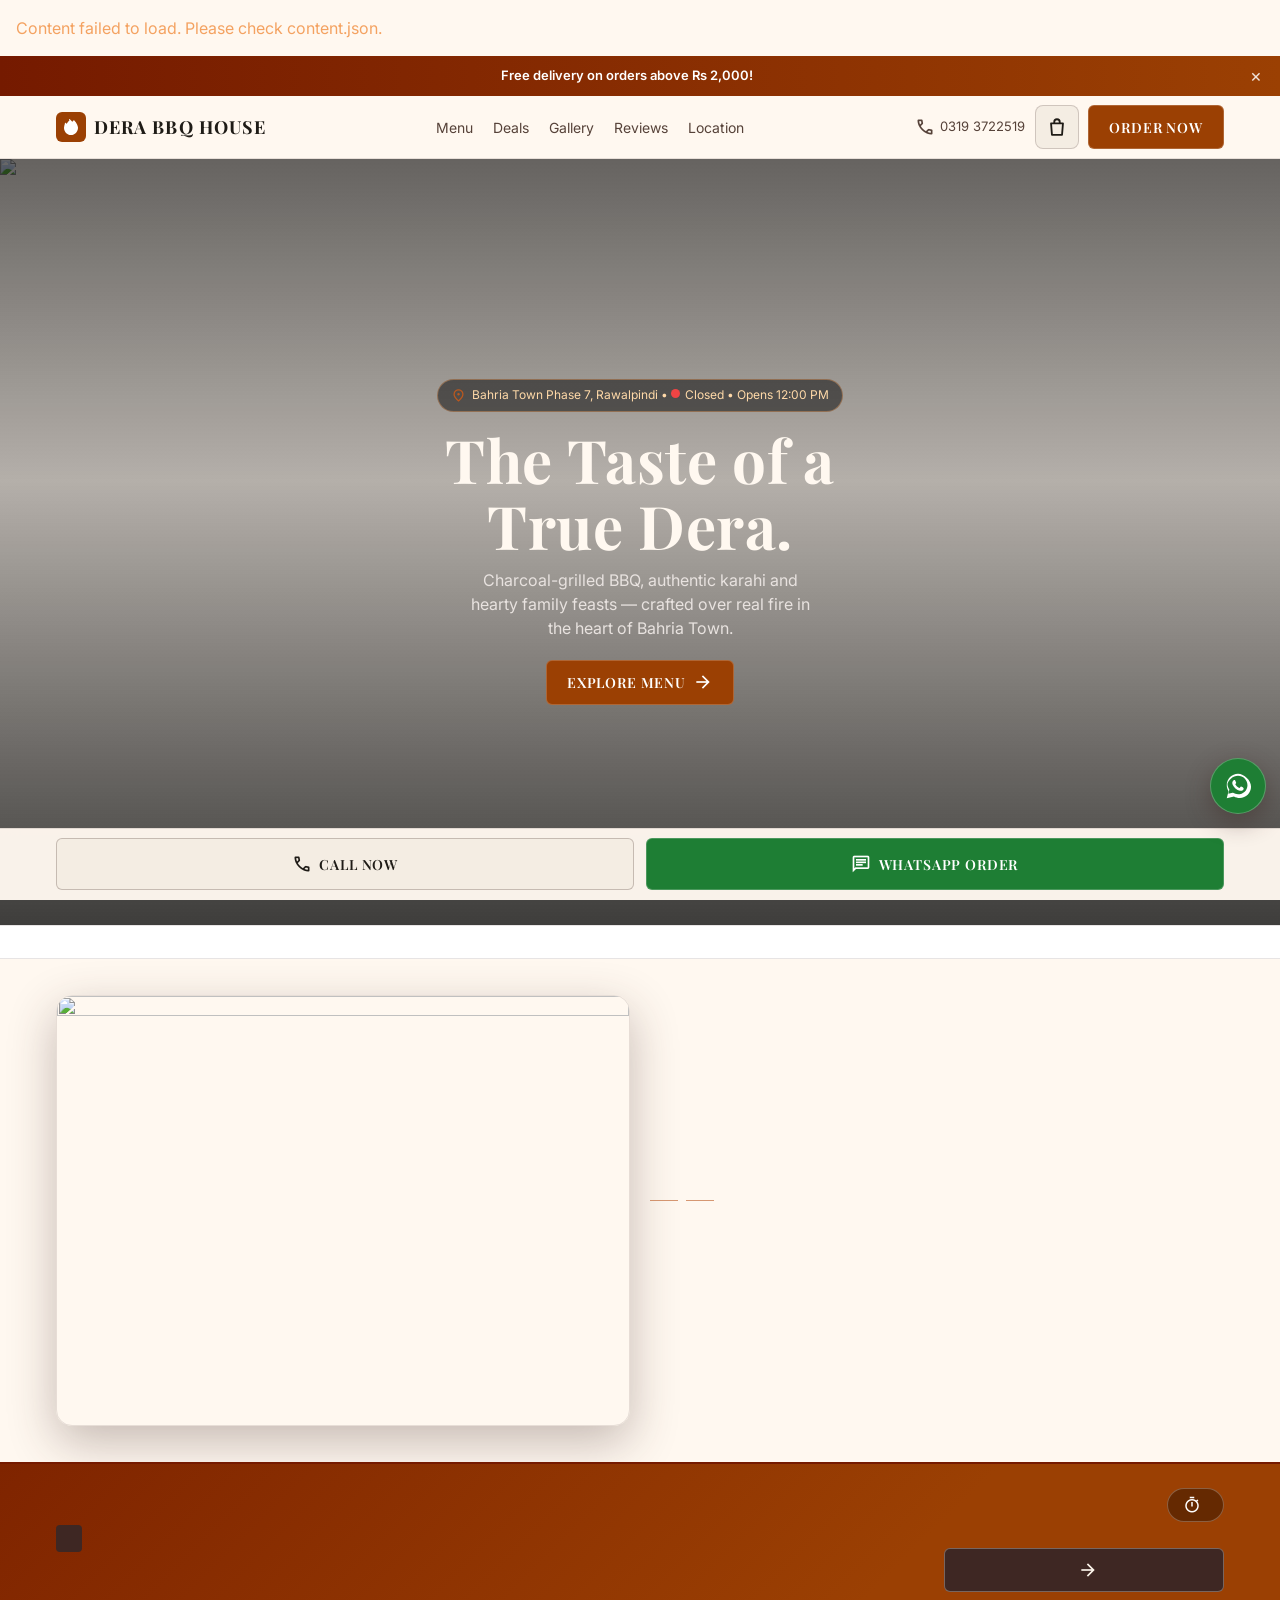
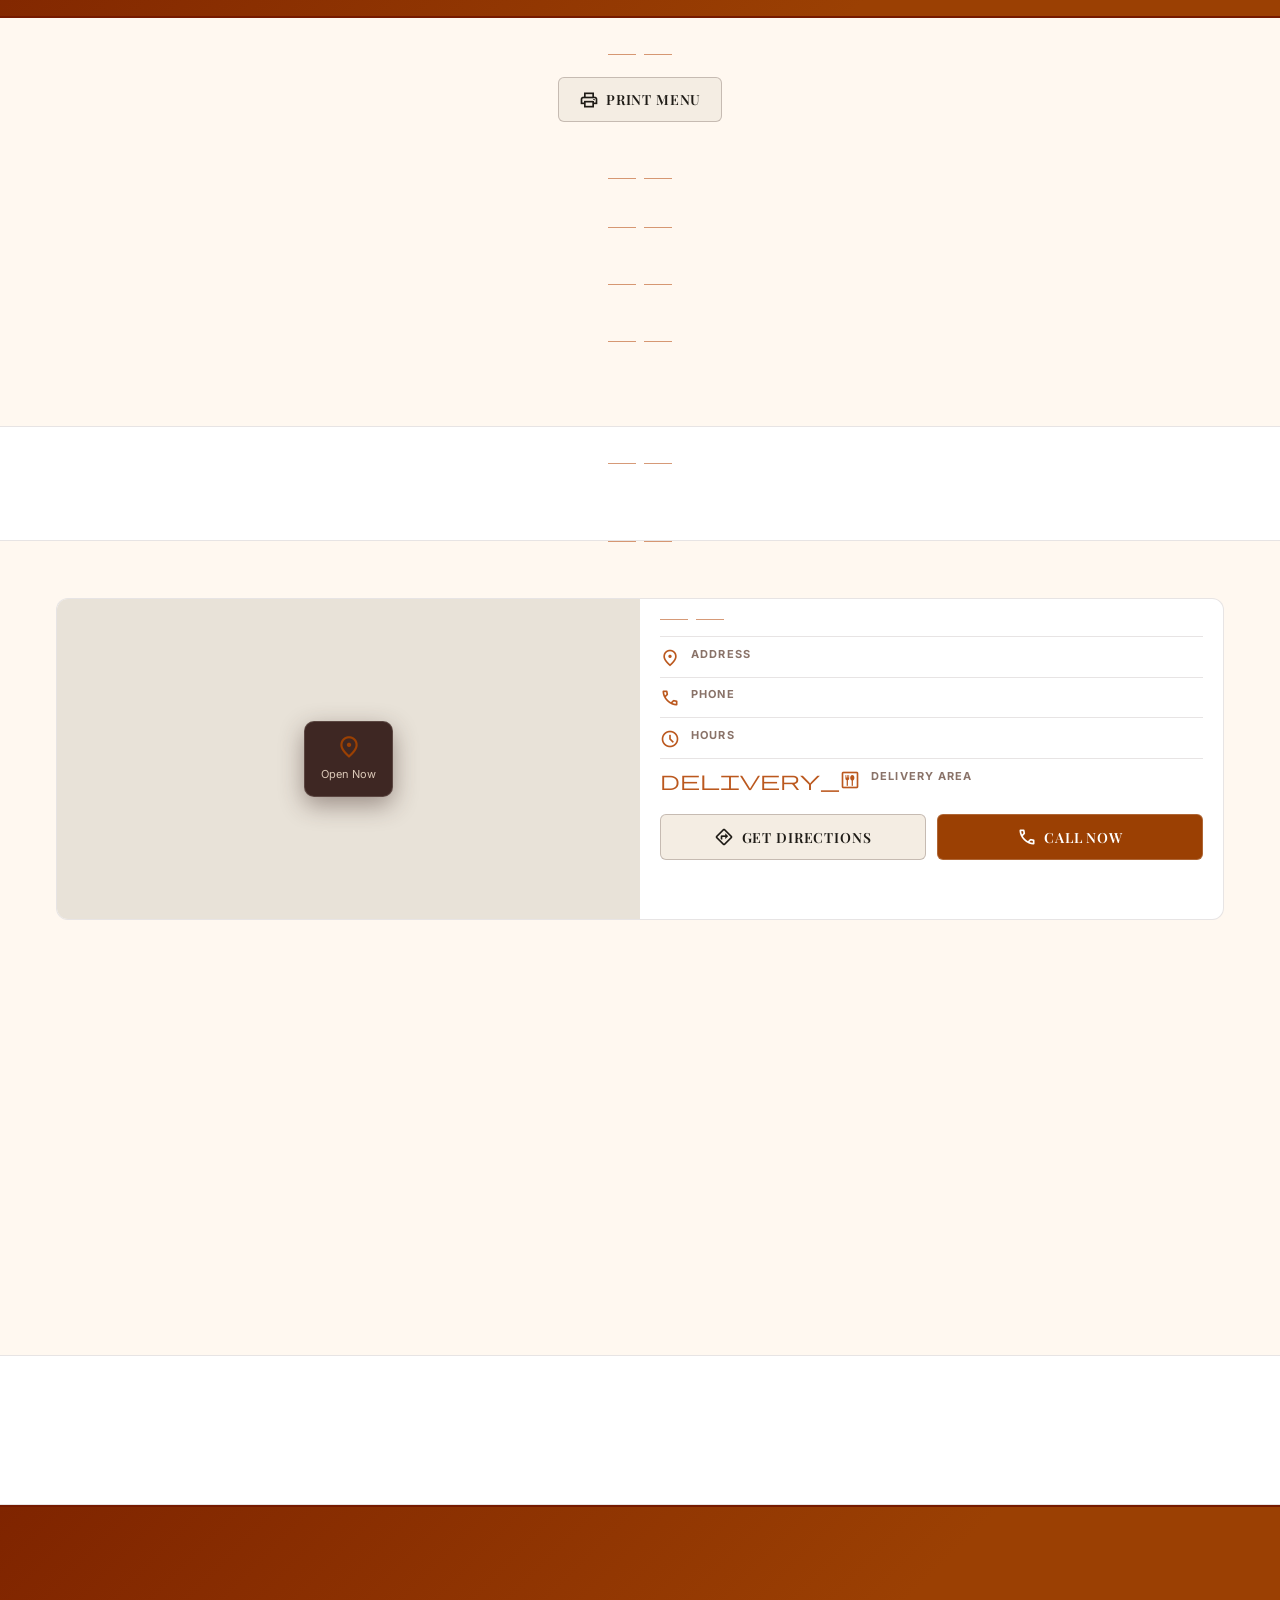
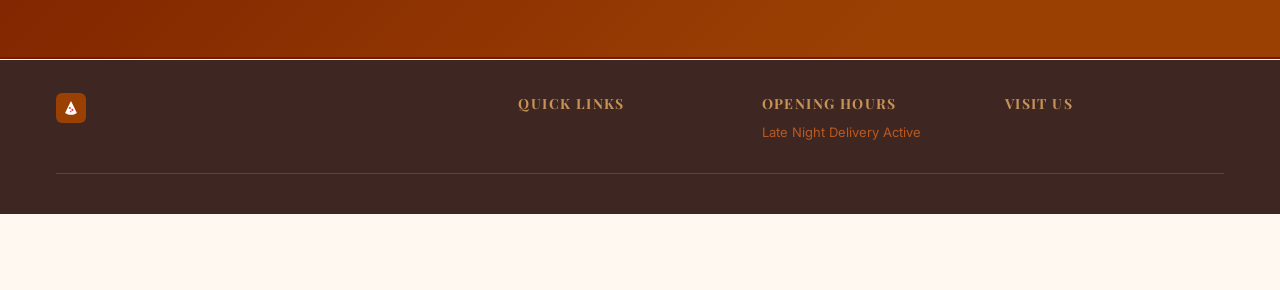
==== commit 19b1d345: "Fix C1 black screen + W1 qr icon" ====
--- a/templates/desi-bbq/index.html
+++ b/templates/desi-bbq/index.html
@@ -1251,6 +1251,8 @@
   initCart(c);
 }).catch(function(e){
   document.body.insertAdjacentHTML("afterbegin",'<p style="padding:1rem;color:#f4a261">Content failed to load. Please check content.json.</p>');
+  var l=document.getElementById("chLoader");if(l)l.classList.add("hide");
+  document.body.classList.add("ch-ready");
 });
 })();
 </script>
@@ -1370,7 +1372,7 @@
 'users': '<path d="M17 21v-2a4 4 0 0 0-4-4H5a4 4 0 0 0-4 4v2"/><circle cx="9" cy="7" r="4"/><path d="M23 21v-2a4 4 0 0 0-3-3.87M16 3.13a4 4 0 0 1 0 7.75"/>',
 'gift': '<polyline points="20 12 20 22 4 22 4 12"/><rect x="2" y="7" width="20" height="5"/><line x1="12" y1="22" x2="12" y2="7"/><path d="M12 7H7.5a2.5 2.5 0 0 1 0-5C11 2 12 7 12 7zM12 7h4.5a2.5 2.5 0 0 0 0-5C13 2 12 7 12 7z"/>',
 'truck': '<rect x="1" y="3" width="15" height="13" rx="1"/><path d="M16 8h4l3 3v5h-7V8z"/><circle cx="5.5" cy="18.5" r="2.5"/><circle cx="18.5" cy="18.5" r="2.5"/>'
-};
+  qr_code_2:'<svg viewBox="0 0 24 24" fill="currentColor"><path d="M3 3h8v8H3V3zm2 2v4h4V5H5zm8-2h8v8h-8V3zm2 2v4h4V5h-4zM3 13h8v8H3v-8zm2 2v4h4v-4H5zm13-2h3v3h-3v-3zm-3 3h3v3h-3v-3zm3 3h3v3h-3v-3zm-3-6h3v3h-3v-3zm6 6h3v3h-3v-3z"/></svg>',};
 function svgIcon(name, size){
   size = size || 24;
   var p = SVG_ICONS[name] || SVG_ICONS['star'];
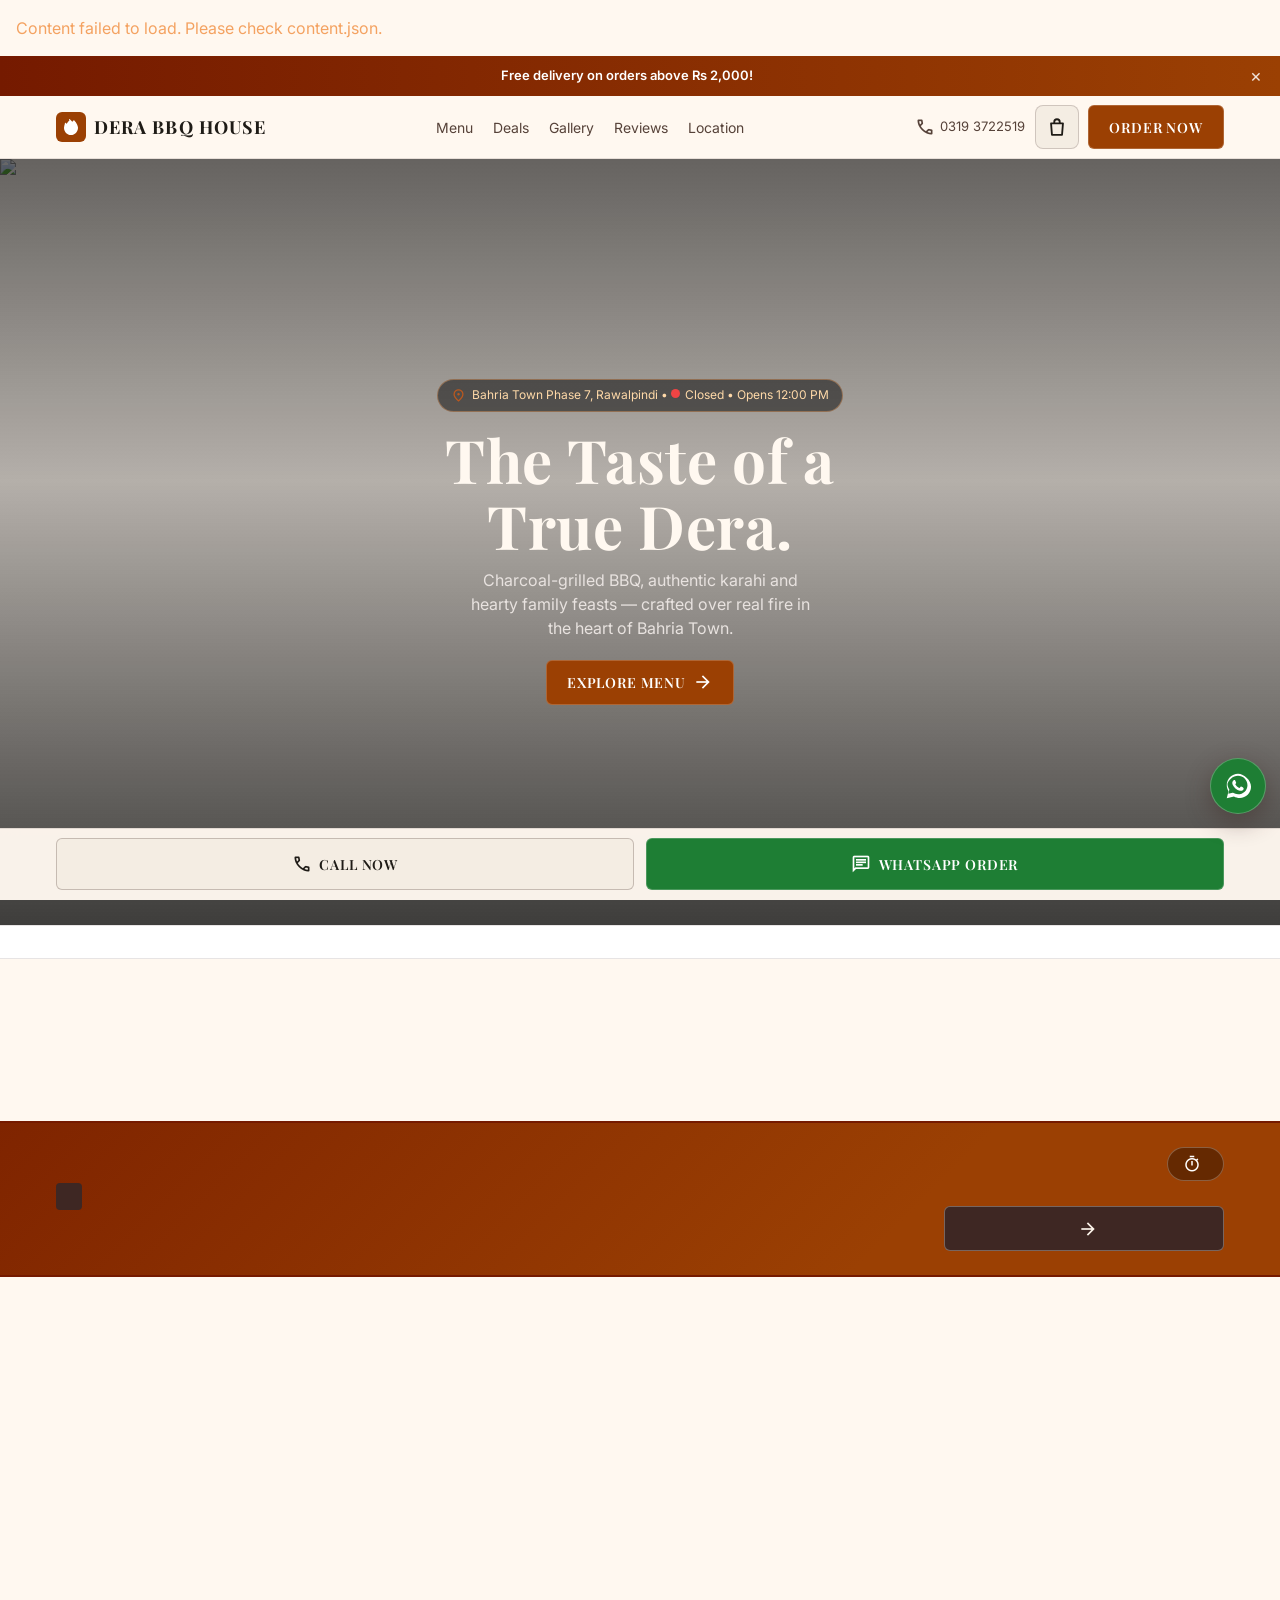
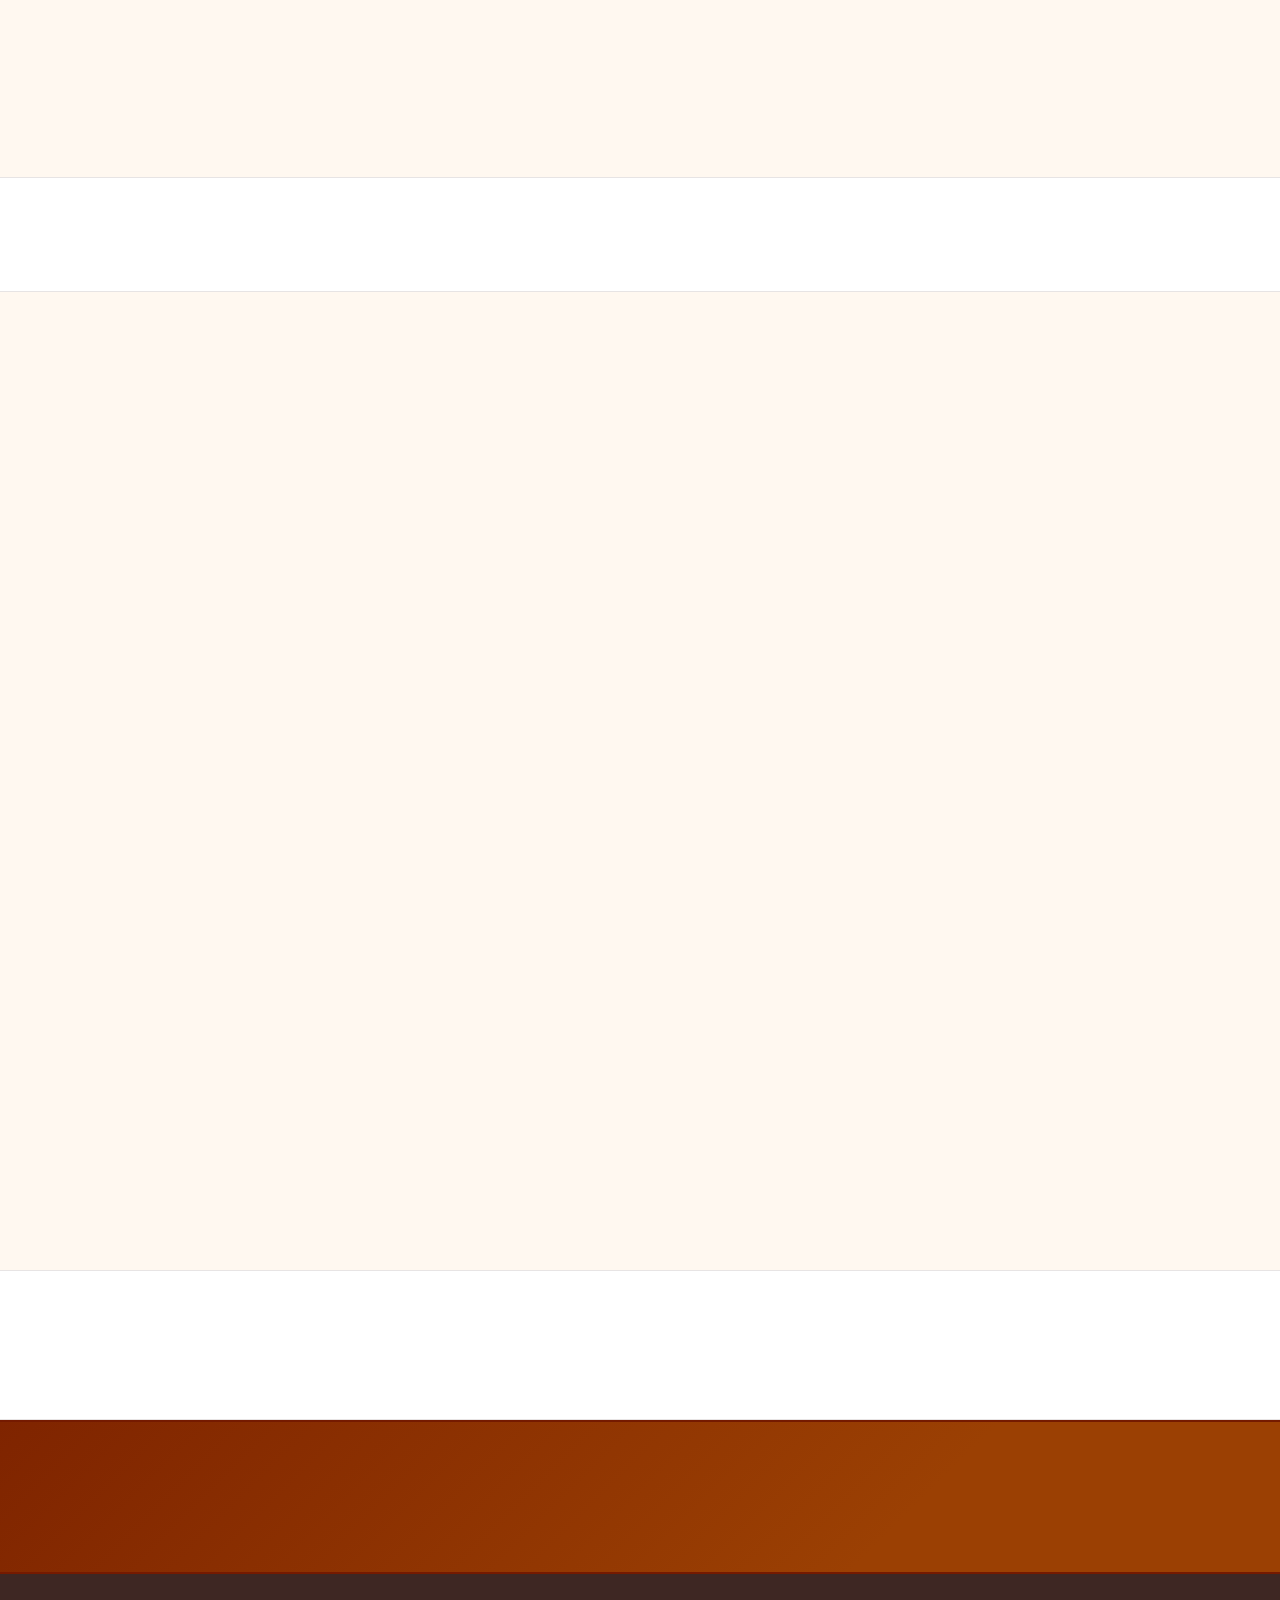
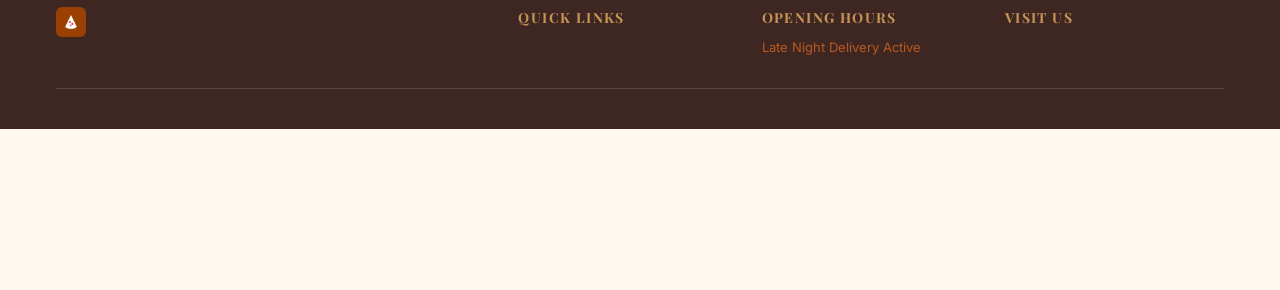
==== commit 7ef4065a: "Real QR code generator in admin + frontend" ====
--- a/templates/desi-bbq/index.html
+++ b/templates/desi-bbq/index.html
@@ -1228,7 +1228,8 @@
   /* QR — decorative placeholder (replace with real QR service in production) */
   $("qrKicker").textContent=c.qr.kicker; $("qrHeading").textContent=c.qr.heading;
   $("qrText").textContent=c.qr.text; $("qrDlText").textContent=c.qr.downloadText; $("qrNote").textContent=c.qr.note;
-  $("qrBox").innerHTML='<svg viewBox="0 0 100 100" aria-hidden="true"><rect width="100" height="100" fill="#fff"/><g fill="#141414"><rect x="8" y="8" width="24" height="24"/><rect x="68" y="8" width="24" height="24"/><rect x="8" y="68" width="24" height="24"/><rect x="13" y="13" width="14" height="14" fill="#fff"/><rect x="16" y="16" width="8" height="8"/><rect x="73" y="13" width="14" height="14" fill="#fff"/><rect x="76" y="16" width="8" height="8"/><rect x="13" y="73" width="14" height="14" fill="#fff"/><rect x="16" y="76" width="8" height="8"/><rect x="40" y="8" width="8" height="8"/><rect x="52" y="16" width="8" height="8"/><rect x="40" y="28" width="8" height="8"/><rect x="8" y="40" width="8" height="8"/><rect x="20" y="48" width="8" height="8"/><rect x="40" y="40" width="16" height="8"/><rect x="60" y="40" width="8" height="8"/><rect x="72" y="48" width="8" height="8"/><rect x="84" y="40" width="8" height="8"/><rect x="40" y="56" width="8" height="8"/><rect x="56" y="60" width="8" height="8"/><rect x="72" y="64" width="12" height="8"/><rect x="88" y="60" width="4" height="8"/><rect x="44" y="72" width="8" height="8"/><rect x="60" y="76" width="8" height="8"/><rect x="76" y="80" width="8" height="8"/><rect x="88" y="76" width="4" height="12"/></g></svg>';
+  var qrLink=(c.qr&&c.qr.link)||window.location.href;
+  $("qrBox").innerHTML='<img src="https://api.qrserver.com/v1/create-qr-code/?size=190x190&data='+encodeURIComponent(qrLink)+'" alt="Scan QR Code" style="width:100%;height:auto;display:block;border-radius:4px">';
 
   /* footer */
   $("ftLogo").textContent=S.name.toUpperCase(); $("ftAbout").textContent=c.footer.about;
